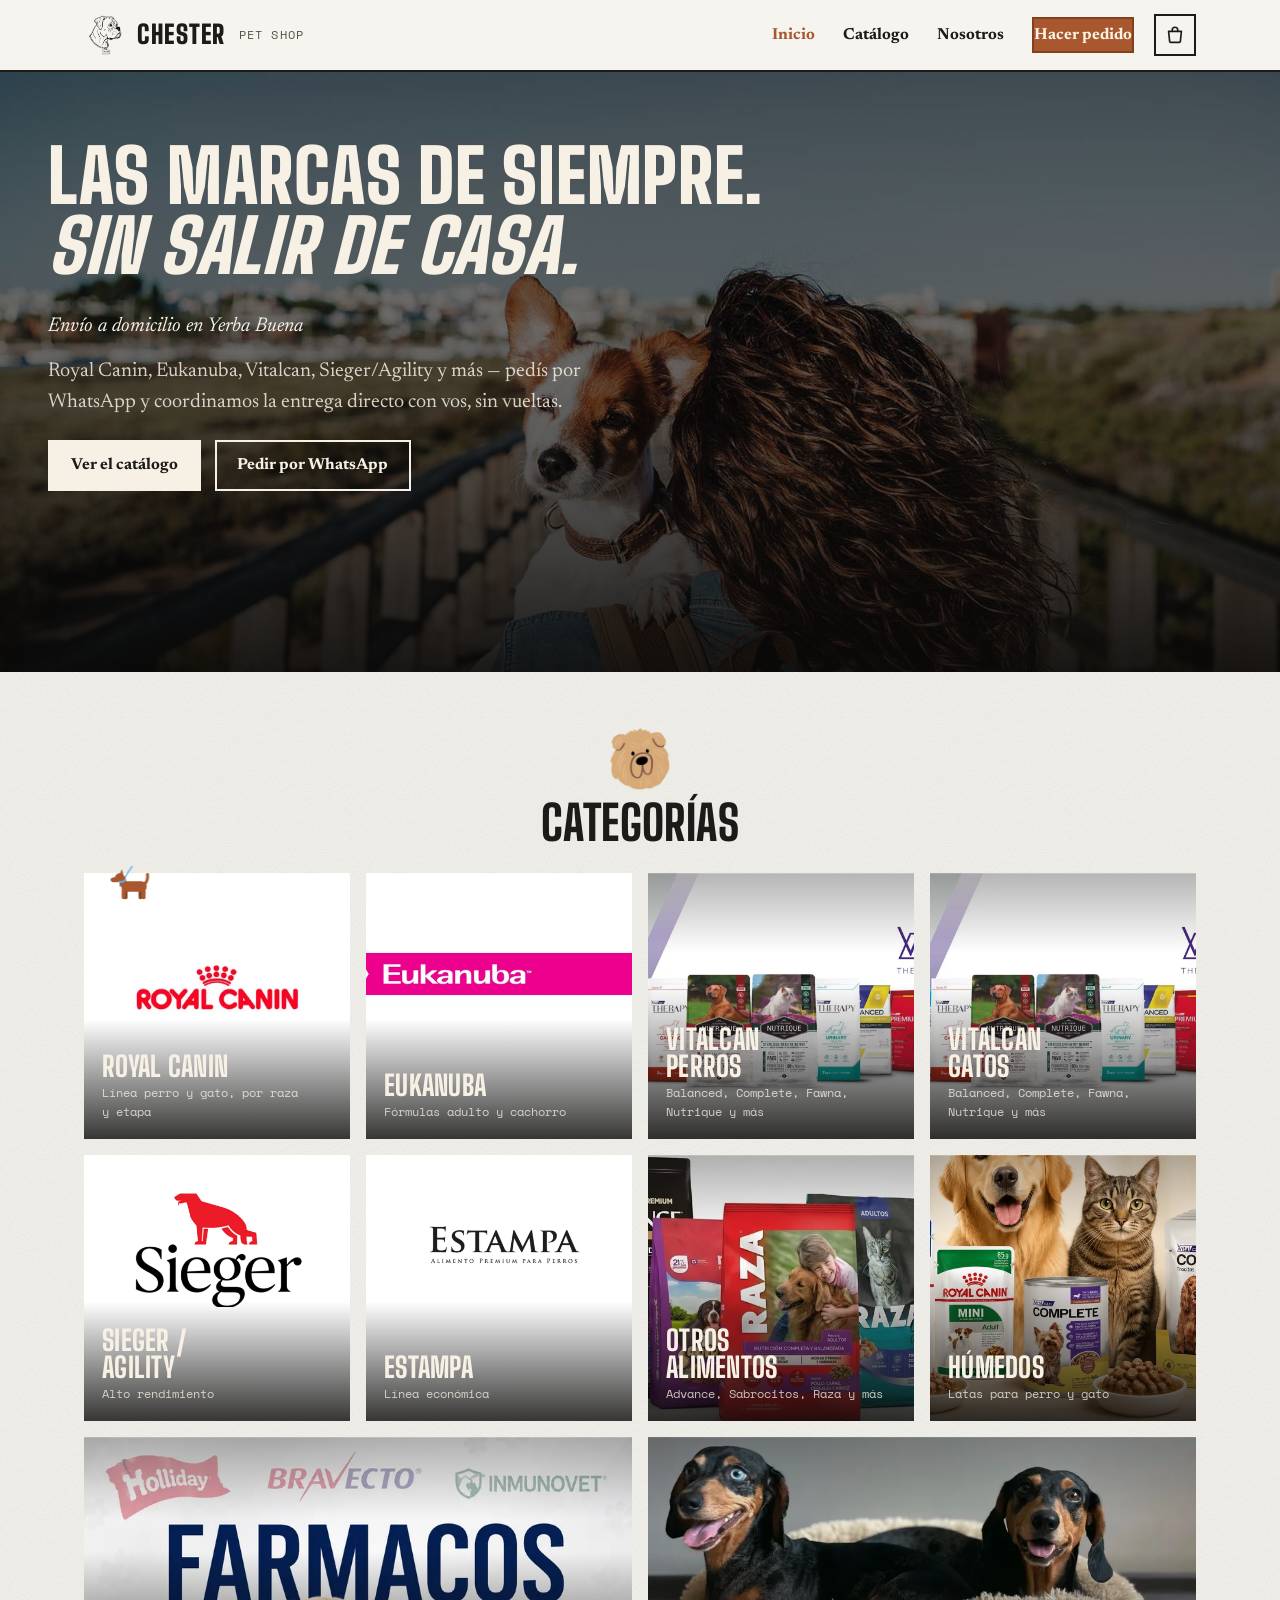
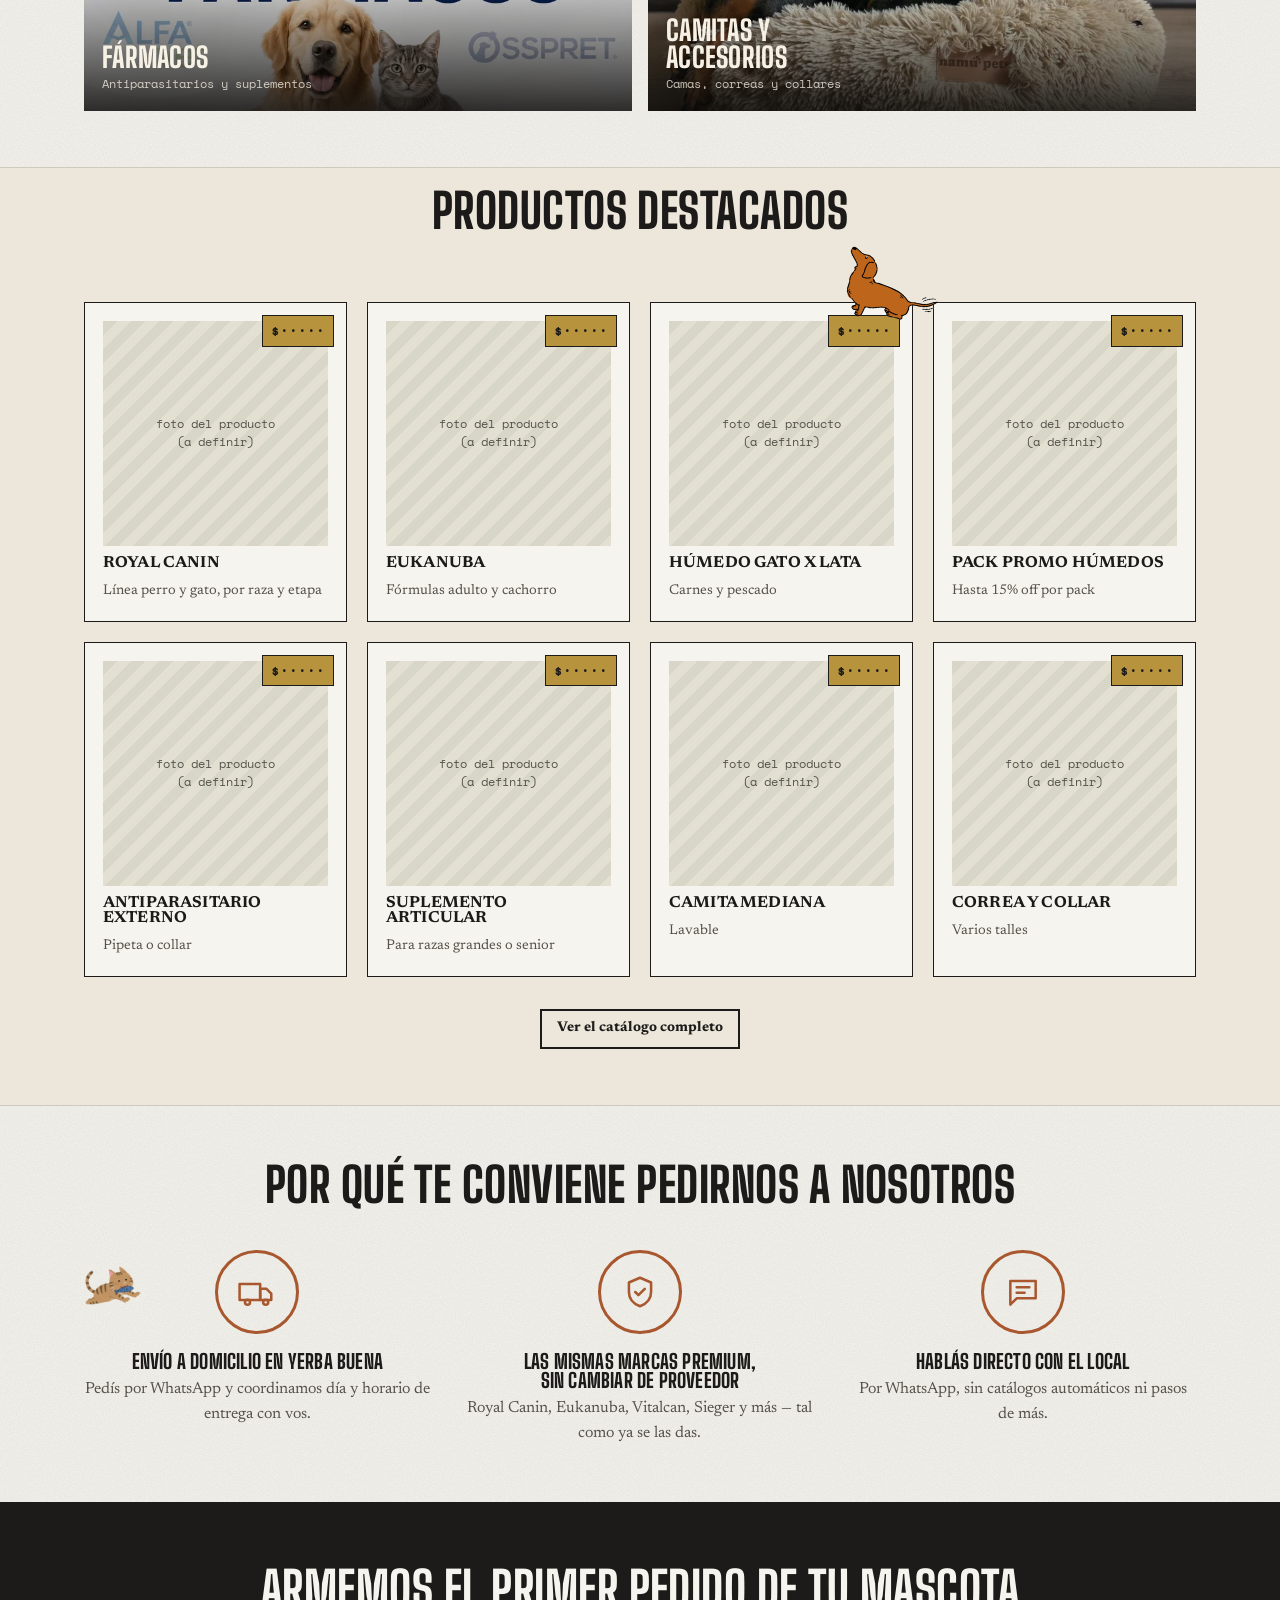
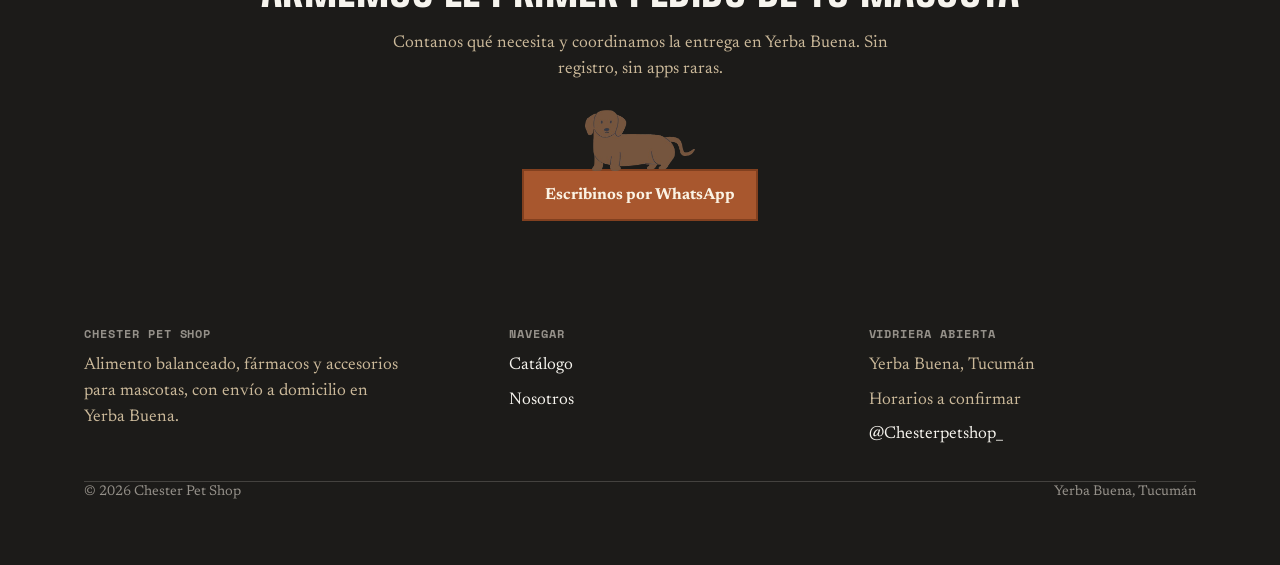
==== index.html @ 6c3e14fe "Ficha: dibujo chico abajo a la derecha de la foto (también en relacionados), bloque más angosto y co" ====
<!doctype html>
<html lang="es-AR">
<head>
<meta charset="UTF-8">
<meta name="viewport" content="width=device-width, initial-scale=1.0">
<title>Chester Pet Shop — alimento balanceado con envío en Yerba Buena</title>
<meta name="description" content="Chester Pet Shop: marcas premium de alimento balanceado, fármacos y accesorios para tu mascota, con envío a domicilio en Yerba Buena, Tucumán.">
<link rel="icon" type="image/png" sizes="32x32" href="assets/img/favicon-32.png">
<link rel="icon" type="image/png" sizes="64x64" href="assets/img/favicon-64.png">
<link rel="apple-touch-icon" href="assets/img/apple-touch-icon.png">
<meta property="og:type" content="website">
<meta property="og:site_name" content="Chester Pet Shop">
<meta property="og:locale" content="es_AR">
<meta property="og:title" content="Chester Pet Shop — alimento balanceado con envío en Yerba Buena">
<meta property="og:description" content="Chester Pet Shop: marcas premium de alimento balanceado, fármacos y accesorios para tu mascota, con envío a domicilio en Yerba Buena, Tucumán.">
<meta property="og:url" content="https://jmoreno714.github.io/chester-pet-shop/">
<meta property="og:image" content="https://jmoreno714.github.io/chester-pet-shop/assets/img/herobanner_viajar_con_mascotas.jpg">
<meta name="twitter:card" content="summary_large_image">
<script>
document.documentElement.classList.add('js');
// entrada escalonada del hero: solo la primera vez por visita (sessionStorage)
try { if (!sessionStorage.getItem('chester-hero')) { sessionStorage.setItem('chester-hero', '1'); document.documentElement.classList.add('hero-intro'); } } catch (e) {}
</script>
<link rel="preconnect" href="https://fonts.googleapis.com">
<link rel="preconnect" href="https://fonts.gstatic.com" crossorigin>
<link rel="stylesheet" href="https://fonts.googleapis.com/css2?family=Big+Shoulders+Display:wght@800;900&amp;family=Newsreader:ital,wght@0,400;0,600;1,400&amp;family=Space+Mono:wght@400;700&amp;display=swap">
<link rel="stylesheet" href="assets/css/style.css?v=202610071052">
</head>
<body>

<header class="site-header">
  <div class="wrap">
    <a class="logo" href="index.html">
      <img src="assets/img/logo-chester-mark.png" alt="Chester Pet Shop" width="159" height="167">
      Chester <span>PET SHOP</span>
    </a>
    <button class="nav-toggle" aria-label="Abrir menú" aria-expanded="false" aria-controls="main-nav">
      <span></span><span></span><span></span>
    </button>
    <nav class="main-nav" id="main-nav" aria-label="Navegación principal">
      <a href="index.html">Inicio</a>
      <a href="productos.html">Catálogo</a>
      <a href="nosotros.html">Nosotros</a>
      <a class="btn btn-primary" href="productos.html">Hacer pedido</a>
    </nav>
  </div>
</header>

<main>
  <!-- HERO -->
  <section class="hero">
    <div class="wrap hero-copy">
      <h1>Las marcas de siempre.<br><em>Sin salir de casa.</em></h1>
      <p class="hero-tagline">Envío a domicilio en Yerba Buena</p>
      <p class="lead">Royal Canin, Eukanuba, Vitalcan, Sieger/Agility y más — pedís por WhatsApp y coordinamos la entrega directo con vos, sin vueltas.</p>
      <div class="hero-actions">
        <a class="btn btn-primary" href="productos.html">Ver el catálogo</a>
        <a class="btn btn-ghost" href="productos.html" data-whatsapp>Pedir por WhatsApp</a>
      </div>
    </div>
  </section>

  <!-- GRILLA DE CATEGORÍAS -->
  <section class="section" id="categorias">
    <div class="wrap">
      <div class="section-head section-head-center">
        <div>
          <img class="cat-mascot" src="assets/img/perro-cabeza.png" alt="" aria-hidden="true">
          <h2>Categorías</h2>
        </div>
      </div>
      <div class="category-bleed">
        <a class="bleed-block reveal bleed-logo bleed-royal" href="productos.html#royal-canin">
          <h3>Royal Canin</h3>
          <p>Línea perro y gato, por raza y etapa</p>
        </a>
        <a class="bleed-block reveal bleed-logo bleed-eukanuba" href="productos.html#eukanuba">
          <h3>Eukanuba</h3>
          <p>Fórmulas adulto y cachorro</p>
        </a>
        <a class="bleed-block reveal bleed-vitalcan-perros" href="productos.html#vitalcan-perros">
          <h3>Vitalcan<br>Perros</h3>
          <p>Balanced, Complete, Fawna, Nutrique y más</p>
        </a>
        <a class="bleed-block reveal bleed-vitalcan-gatos" href="productos.html#vitalcan-gatos">
          <h3>Vitalcan<br>Gatos</h3>
          <p>Balanced, Complete, Fawna, Nutrique y más</p>
        </a>
        <a class="bleed-block reveal bleed-logo bleed-sieger" href="productos.html#sieger-agility">
          <h3>Sieger /<br>Agility</h3>
          <p>Alto rendimiento</p>
        </a>
        <a class="bleed-block reveal bleed-logo bleed-estampa" href="productos.html#estampa">
          <h3>Estampa</h3>
          <p>Línea económica</p>
        </a>
        <a class="bleed-block reveal bleed-otros" href="productos.html#otros-alimentos">
          <h3>Otros<br>alimentos</h3>
          <p>Advance, Sabrocitos, Raza y más</p>
        </a>
        <a class="bleed-block reveal bleed-humedos" href="productos.html#humedos">
          <h3>Húmedos</h3>
          <p>Latas para perro y gato</p>
        </a>
        <a class="bleed-block reveal bleed-farmacos" href="productos.html#farmacos">
          <h3>Fármacos</h3>
          <p>Antiparasitarios y suplementos</p>
        </a>
        <a class="bleed-block reveal bleed-camitas" href="productos.html#camitas">
          <h3>Camitas y<br>accesorios</h3>
          <p>Camas, correas y collares</p>
        </a>
      </div>
    </div>
  </section>

  <!-- PRODUCTOS DESTACADOS -->
  <section class="section section-alt section-top-tight">
    <div class="wrap" style="position:relative;">
      <div class="section-head section-head-center" style="transform:translateY(-40px);">
        <div>
          <h2>Productos destacados</h2>
        </div>
      </div>
      <img class="featured-mascot-inline" src="assets/img/perro-mirando.png" alt="" aria-hidden="true">
      <div class="shelf-grid">
        <article class="product-card">
          <span class="price-tag">$·····</span>
          <div class="thumb">foto del producto<br>(a definir)</div>
          <h3>Royal Canin</h3>
          <p class="tag-line">Línea perro y gato, por raza y etapa</p>
        </article>
        <article class="product-card">
          <span class="price-tag">$·····</span>
          <div class="thumb">foto del producto<br>(a definir)</div>
          <h3>Eukanuba</h3>
          <p class="tag-line">Fórmulas adulto y cachorro</p>
        </article>
        <article class="product-card">
          <span class="price-tag">$·····</span>
          <div class="thumb">foto del producto<br>(a definir)</div>
          <h3>Húmedo Gato x lata</h3>
          <p class="tag-line">Carnes y pescado</p>
        </article>
        <article class="product-card">
          <span class="price-tag">$·····</span>
          <div class="thumb">foto del producto<br>(a definir)</div>
          <h3>Pack promo húmedos</h3>
          <p class="tag-line">Hasta 15% off por pack</p>
        </article>
        <article class="product-card">
          <span class="price-tag">$·····</span>
          <div class="thumb">foto del producto<br>(a definir)</div>
          <h3>Antiparasitario externo</h3>
          <p class="tag-line">Pipeta o collar</p>
        </article>
        <article class="product-card">
          <span class="price-tag">$·····</span>
          <div class="thumb">foto del producto<br>(a definir)</div>
          <h3>Suplemento articular</h3>
          <p class="tag-line">Para razas grandes o senior</p>
        </article>
        <article class="product-card">
          <span class="price-tag">$·····</span>
          <div class="thumb">foto del producto<br>(a definir)</div>
          <h3>Camita mediana</h3>
          <p class="tag-line">Lavable</p>
        </article>
        <article class="product-card">
          <span class="price-tag">$·····</span>
          <div class="thumb">foto del producto<br>(a definir)</div>
          <h3>Correa y collar</h3>
          <p class="tag-line">Varios talles</p>
        </article>
      </div>
      <div class="section-foot-center">
        <a class="btn btn-ghost btn-sm" href="productos.html">Ver el catálogo completo</a>
      </div>
    </div>
  </section>

  <!-- LIBRO DE RECLAMOS / PROMESAS -->
  <section class="section">
    <div class="wrap">
      <h2 class="promise-title">Por qué te conviene pedirnos a nosotros</h2>
      <div class="promise-grid">
        <div class="promise-card">
          <span class="promise-badge-wrap">
            <span class="promise-badge" aria-hidden="true">
              <svg viewBox="0 0 24 24" fill="none" stroke="currentColor" stroke-width="1.6" stroke-linecap="round" stroke-linejoin="round"><rect x="1" y="7" width="13" height="10"/><path d="M14 10h4l3 3v4h-7z"/><circle cx="6" cy="18.5" r="1.6"/><circle cx="17.5" cy="18.5" r="1.6"/></svg>
            </span>
          </span>
          <h3>Envío a domicilio en Yerba Buena</h3>
          <p>Pedís por WhatsApp y coordinamos día y horario de entrega con vos.</p>
        </div>
        <img class="promise-cat" src="assets/img/gato-promesas.png" alt="" aria-hidden="true">
        <div class="promise-card">
          <span class="promise-badge-wrap">
            <span class="promise-badge" aria-hidden="true">
              <svg viewBox="0 0 24 24" fill="none" stroke="currentColor" stroke-width="1.6" stroke-linecap="round" stroke-linejoin="round"><path d="M12 3l7 3v6c0 4.5-3 7.5-7 9-4-1.5-7-4.5-7-9V6l7-3z"/><path d="M9 12l2 2 4-4"/></svg>
            </span>
          </span>
          <h3>Las mismas marcas premium, sin cambiar de proveedor</h3>
          <p>Royal Canin, Eukanuba, Vitalcan, Sieger y más — tal como ya se las das.</p>
        </div>
        <div class="promise-card">
          <span class="promise-badge-wrap">
            <span class="promise-badge" aria-hidden="true">
              <svg viewBox="0 0 24 24" fill="none" stroke="currentColor" stroke-width="1.6" stroke-linecap="round" stroke-linejoin="round"><path d="M4 5h16v11H8l-4 4V5Z"/><path d="M8 9h8M8 12.5h5"/></svg>
            </span>
          </span>
          <h3>Hablás directo con el local</h3>
          <p>Por WhatsApp, sin catálogos automáticos ni pasos de más.</p>
        </div>
      </div>
    </div>
  </section>

  <!-- CTA FINAL -->
  <section class="section section-flush">
    <div class="cta-final" style="position:relative;">
      <h2>Armemos el primer pedido de tu mascota</h2>
      <p>Contanos qué necesita y coordinamos la entrega en Yerba Buena. Sin registro, sin apps raras.</p>
      <span class="cta-btn-wrap">
        <span class="cta-mascot" aria-hidden="true">
          <img class="cta-mascot-cola" src="assets/img/perro-cta-cola.png" alt="">
          <img src="assets/img/perro-cta-cuerpo.png" alt="">
          <img class="cta-mascot-parpadeo" src="assets/img/perro-cta-ojos-cerrados.png" alt="">
        </span>
        <a class="btn btn-primary" href="productos.html" data-whatsapp>Escribinos por WhatsApp</a>
      </span>
    </div>
  </section>
</main>

<footer class="site-footer">
  <div class="wrap">
    <div class="footer-grid">
      <div>
        <h4>Chester Pet Shop</h4>
        <p style="max-width:32ch;">Alimento balanceado, fármacos y accesorios para mascotas, con envío a domicilio en Yerba Buena.</p>
      </div>
      <div>
        <h4>Navegar</h4>
        <ul>
          <li><a href="productos.html">Catálogo</a></li>
          <li><a href="nosotros.html">Nosotros</a></li>
        </ul>
      </div>
      <div>
        <h4>Vidriera abierta</h4>
        <ul>
          <li>Yerba Buena, Tucumán</li>
          <li>Horarios a confirmar</li>
          <li><a href="https://instagram.com/Chesterpetshop_" target="_blank" rel="noopener">@Chesterpetshop_</a></li>
        </ul>
      </div>
    </div>
    <div class="fine-print wrap" style="padding:0;">
      <span>© <span id="year"></span> Chester Pet Shop</span>
      <span>Yerba Buena, Tucumán</span>
    </div>
  </div>
</footer>

<script>document.getElementById('year').textContent = new Date().getFullYear();</script>
<script src="assets/js/scroll-dog.js?v=202610071052" defer></script>
<script src="assets/js/main.js?v=202610071052"></script>
<script src="assets/js/cart.js?v=202610071052"></script>
<script src="assets/js/qty-elastic.js?v=202610071052"></script>
<script src="assets/js/promise-lean.js?v=202610071052"></script>
<script src="assets/js/promise-cat-follow.js?v=202610071052"></script>
<script src="assets/js/reveal.js?v=202610071052"></script>
</body>
</html>
---- assets/css/style.css ----
/* =========================================================
   CHESTER PET SHOP — sistema de diseño "almacén de barrio"
   Paleta, tipografía y componentes base.
   ========================================================= */

/* las fuentes se cargan con <link> en cada página (sin @import: así no se encadenan) */

:root{
  /* --- color: anclado en el isologo real (línea negra + collar cuero) --- */
  --paper:      #F6F4EE; /* papel hueso, limpio, no kraft */
  --paper-dark: #ECE7DA; /* franjas / secciones alternadas */
  --ink:        #1C1B19; /* negro de grabado en línea */
  --ink-soft:   #55524B; /* texto secundario */
  --oxblood:    #A8572E; /* acento primario: cuero/cognac del collar del logo */
  --oxblood-dk: #82401F;
  --pine:       #3F5C43; /* acento secundario: verde de sello de tinta clásico */
  --pine-dk:    #2E4532;
  --brass:      #B8933E; /* detalle / etiqueta de precio */
  --line:       rgba(28,27,25,0.14);

  /* roles: texto sobre fondos oscuros o de color, estados */
  --on-accent:     #FBF3E4; /* texto sobre marrón o verde */
  --on-dark:       #F7F1E5; /* texto sobre fotos y negro */
  --on-dark-soft:  #CBB99A; /* texto secundario sobre negro */
  --on-dark-faint: rgba(247,241,229,0.55); /* letra chica del footer */
  --on-dark-ok:    #A9C9A4; /* descuento sobre negro */
  --hover-tint:    rgba(28,27,25,0.06); /* fondo al pasar el mouse */
  --error:         #B02A2A; /* solo errores: separado del marrón de marca */

  /* escala de tamaños: 12 · 14 · 16 · 20 · 24 (los títulos usan clamp) */
  --fs-xs: .75rem;
  --fs-sm: .875rem;
  --fs-md: 1rem;
  --fs-lg: 1.25rem;
  --fs-xl: 1.5rem;

  --display: 'Big Shoulders Display', 'Arial Narrow', sans-serif; /* cartel de comercio: angosta, en mayúsculas */
  --body: 'Newsreader', Georgia, serif;
  --mono: 'Space Mono', monospace;

  --radius: 0;
  --wrap: 1160px;
}

*{ box-sizing: border-box; }
html{ scroll-behavior: smooth; }
body{
  margin:0;
  background: var(--paper);
  color: var(--ink);
  font-family: var(--body);
  font-size: 17px;
  line-height: 1.55;
  /* en páginas cortas (carrito vacío) el footer queda abajo y no flotando */
  min-height: 100vh;
  display:flex; flex-direction:column;
}
body > main{ flex: 1 0 auto; }
img{ max-width:100%; display:block; }
a{ color: inherit; }
.wrap{
  max-width: var(--wrap);
  margin: 0 auto;
  padding: 0 24px;
}

/* textura de papel vegetal / vellum — grano orgánico (SVG feTurbulence),
   en vez del puntillado repetitivo genérico */
body{
  background-image:
    url("data:image/svg+xml;utf8,<svg xmlns='http://www.w3.org/2000/svg' width='90' height='90'><filter id='n'><feTurbulence type='fractalNoise' baseFrequency='0.9' numOctaves='4' stitchTiles='stitch' result='t'/><feColorMatrix in='t' type='matrix' values='0 0 0 0 0  0 0 0 0 0  0 0 0 0 0  0.07 0 0 0 0'/></filter><rect width='90' height='90' filter='url(%23n)'/></svg>");
  background-size: 90px 90px;
}

/* --- tipografía --- */
h1,h2,h3{
  font-family: var(--display);
  font-weight: 800;
  text-transform: uppercase;
  letter-spacing: .01em;
  line-height: .95;
  color: var(--ink);
  margin: 0 0 .4em;
}
h1{ font-size: clamp(3rem, 7vw, 5.6rem); font-weight: 900; }
/* sin palabras sueltas en el último renglón */
h1, h2, h3{ text-wrap: balance; }
p{ text-wrap: pretty; }
h1 em, h2 em, h3 em{ font-style: italic; }
h2{ font-size: clamp(2rem, 3.8vw, 3rem); }
p{ margin: 0 0 1em; }
.eyebrow{
  --eyebrow-accent: var(--oxblood);
  display:flex;
  align-items:center;
  gap:.7em;
  font-family: var(--mono);
  font-size: var(--fs-xs);
  letter-spacing: .1em;
  text-transform: uppercase;
  color: var(--ink-soft);
  margin-bottom: 20px;
}
.eyebrow::before{
  content:"";
  width: 28px;
  height: 1px;
  flex-shrink: 0;
  background: var(--eyebrow-accent);
}

/* --- header --- */
.site-header{
  position: sticky; top:0; z-index: 50;
  background: var(--paper);
  border-bottom: 2px solid var(--ink);
}
.site-header .wrap{
  position: relative;
  display:flex; align-items:center; justify-content:space-between;
  padding-top: 14px; padding-bottom: 14px;
}
.nav-toggle{ display:none; }
.logo{
  font-family: var(--display);
  font-weight: 900;
  text-transform: uppercase;
  letter-spacing: .05em;
  font-size: 1.6rem;
  text-decoration:none;
  display:flex; align-items:center; gap:.5em;
}
.logo img{ height:42px; width:auto; }
.logo span{
  font-family: var(--mono);
  font-weight:400;
  text-transform:none;
  font-size: var(--fs-xs);
  color: var(--ink-soft);
  letter-spacing: .1em;
}
nav.main-nav{ display:flex; gap: 28px; align-items:center; }
nav.main-nav a{
  text-decoration:none;
  font-weight: 700;
  font-size: var(--fs-md);
  position:relative;
  padding: 4px 0;
}
nav.main-nav a[aria-current="page"]{ color: var(--oxblood); }
nav.main-nav a::after{
  content:""; position:absolute; left:0; right:0; bottom:-2px; height:2px;
  background: var(--oxblood); transform: scaleX(0); transform-origin:left;
  transition: transform .2s ease;
}
/* efectos de hover solo con mouse: en pantallas táctiles el "hover" se
   activa al tocar y queda pegado */
@media (hover: hover) and (pointer: fine){
  nav.main-nav a:hover::after{ transform: scaleX(1); }
}
.btn{
  display:inline-flex; align-items:center; gap:.5em;
  font-family: var(--body); font-weight:700;
  border-radius: var(--radius);
  padding: .7em 1.3em;
  text-decoration:none;
  border: 2px solid var(--ink);
  cursor:pointer;
  font-size: var(--fs-md);
  transition: background-color .2s ease, transform .12s ease;
}
/* al apretar se "hunde" un poco, como un botón físico */
.btn:active:not(:disabled){ transform: translateY(1px) scale(.98); }
.btn-primary{ background: var(--oxblood); border-color: var(--oxblood-dk); color: var(--on-accent); }
.btn-primary:hover{ background: var(--oxblood-dk); }
.btn-ghost{ background: transparent; }
.btn-ghost:hover{ background: var(--hover-tint); }

/* --- hero: foto a sangre + texto superpuesto (dirección "Abel") --- */
.hero{
  position:relative;
  background: var(--ink) url('../img/herobanner_viajar_con_mascotas.jpg') center 30%/cover no-repeat;
  min-height: 600px;
  display:flex;
  align-items:flex-start;
  padding: 70px 0 60px;
  overflow:hidden;
}
.hero::before{
  content:"";
  position:absolute; inset:0;
  background: linear-gradient(180deg, rgba(10,9,8,0.35) 0%, rgba(10,9,8,0.5) 45%, rgba(10,9,8,0.92) 100%);
}
.hero .wrap{ position:relative; z-index:1; margin:0; max-width:none; padding-left:48px; }
.hero-copy{ max-width: 600px; }
.hero h1{ color: var(--on-dark); font-size: clamp(2.8rem, 6vw, 4.6rem); }
.hero h1 em{ font-style: italic; }
.hero-tagline{
  font-family: var(--body);
  font-style: italic;
  color: var(--on-dark);
  font-size: var(--fs-lg);
  font-weight: 400;
  margin: 0 0 .7em;
}
.hero-copy p.lead{
  font-size: var(--fs-lg);
  color: rgba(247,241,229,0.85);
  max-width: 52ch;
}
.hero-actions{ display:flex; gap:14px; margin-top: 22px; flex-wrap:wrap; }
/* entrada escalonada (clase .hero-intro: primera vez por visita, la pone
   el <head> del index): título, bajada, texto y botones, 90ms entre cada uno */
.hero-intro .hero-copy > *{
  animation: hero-entra 700ms cubic-bezier(.23,1,.32,1) both;
}
.hero-intro .hero-copy > :nth-child(2){ animation-delay: 90ms; }
.hero-intro .hero-copy > :nth-child(3){ animation-delay: 180ms; }
.hero-intro .hero-copy > :nth-child(4){ animation-delay: 270ms; }
@keyframes hero-entra{ from{ opacity:0; transform: translateY(16px); filter: blur(4px); } }
@keyframes hero-funde{ from{ opacity:0; } }
@media (prefers-reduced-motion: reduce){
  .hero-intro .hero-copy > *{ animation: hero-funde 300ms ease both; animation-delay:0ms; }
}
.hero .btn-primary{ background:var(--on-dark); color:var(--ink); border-color:var(--on-dark); }
.hero .btn-primary:hover{ background: var(--paper-dark); }
.hero .btn-ghost{ border-color:var(--on-dark); color:var(--on-dark); }
.hero .btn-ghost:hover{ background: rgba(247,241,229,0.12); }

/* isologo real, presentado como placa/lámina de grabado (usado en otras secciones) */
.brand-mark{ position:relative; display:flex; justify-content:center; }
.plate{
  position:relative;
  background: var(--paper);
  border: 2px solid var(--ink);
  padding: 32px 28px 20px;
  max-width: 360px;
  width:100%;
}
.plate img{ width:100%; height:auto; }
.plate-caption{
  display:block; text-align:center; margin-top: 14px;
  font-family: var(--mono); font-size: var(--fs-xs); letter-spacing:.14em;
  color: var(--ink-soft);
}
/* --- categorías a sangre: bloques de color + tipografía enorme superpuesta --- */
.category-bleed{
  display:grid;
  grid-template-columns: repeat(4, 1fr);
  gap: 16px;
}
.bleed-block{
  position:relative;
  aspect-ratio: 1/1;
  display:flex; flex-direction:column; justify-content:flex-end;
  padding: 18px;
  text-decoration:none;
  color: var(--on-dark);
  overflow:hidden;
  isolation:isolate;
  background-size: cover;
  background-position: center;
}
/* capa con la misma foto/logo del tile (background: inherit) que es la que
   hace zoom al pasar el mouse; así el título y el degradé no se agrandan */
.bleed-block::after{
  content:"";
  position:absolute; inset:0; z-index:-1;
  background: inherit;
  transition: transform 700ms cubic-bezier(.23,1,.32,1);
}
@media (hover: hover) and (pointer: fine){
  .bleed-block:hover::after{ transform: scale(1.04); }
}
@media (prefers-reduced-motion: reduce){
  .bleed-block::after{ transition:none; }
  .bleed-block:hover::after{ transform:none; }
}
/* imágenes que se descubren de abajo hacia arriba al entrar en pantalla
   (reveal.js). Ocultas solo si hay JS (.js en <html>), una sola vez */
.reveal{
  /* estado final explícito: de inset(100%) a "none" el navegador no anima, salta */
  clip-path: inset(0 0 0 0);
  transition: clip-path 500ms cubic-bezier(.77,0,.175,1);
  transition-delay: var(--reveal-delay, 0ms);
}
.js .reveal:not(.is-revealed){ clip-path: inset(100% 0 0 0); }
@media (prefers-reduced-motion: reduce){
  .reveal{ transition: opacity 300ms ease; transition-delay:0ms; }
  .js .reveal:not(.is-revealed){ clip-path:none; opacity:0; }
}
.bleed-block::before{
  content:"";
  position:absolute; inset:0;
  background: linear-gradient(180deg, rgba(10,9,8,0.3) 0%, rgba(10,9,8,0) 30%, rgba(10,9,8,0) 42%, rgba(10,9,8,0.85) 100%);
}
.bleed-block h3, .bleed-block p{ position:relative; z-index:1; }
.bleed-block h3{
  color:var(--on-dark); margin:0 0 .15em;
  font-size: clamp(1.5rem, 2.2vw, 2rem);
}
.bleed-block p{
  font-family: var(--mono); font-size:var(--fs-xs); color: rgba(247,241,229,0.78); margin:0;
}
@media (hover: hover) and (pointer: fine){ .bleed-block:hover h3{ font-style: italic; } }
.bleed-humedos{ background-image: url('../img/humedo.webp'); }
.bleed-farmacos{ background-image: url('../img/Farmacos.webp'); }
.bleed-camitas{ background-image: url('../img/Camitas.webp'); }
/* 10 categorías en 4 columnas dejan 2 sueltas: van al doble de ancho para
   cerrar la fila (y son fotos horizontales, así se ven mejor) */
.bleed-farmacos, .bleed-camitas{ grid-column: span 2; aspect-ratio: 2/1; }
.bleed-vitalcan-perros{ background-image: url('../img/vitalcan-perros.webp'); }
.bleed-vitalcan-gatos{ background-image: url('../img/vitalcan-gatos.webp'); }
.bleed-otros{ background-image: url('../img/otros-alimentos.webp'); }
/* logos sobre blanco: "cover" los cortaría a los costados, así que se
   muestran enteros, arriba del centro para dejarle lugar al título */
.bleed-logo{
  background-color:#fff;
  background-size: 80% auto;
  background-repeat:no-repeat;
  background-position: center 22%;
}
.bleed-logo::before{ background: linear-gradient(180deg, rgba(10,9,8,0) 55%, rgba(10,9,8,0.82) 100%); }
.bleed-sieger{ background-image: url('../img/sieger-agility.webp'); }
.bleed-estampa{ background-image: url('../img/estampa.webp'); }
/* el logo ocupa menos de la mitad de su imagen: se agranda comiendo el blanco de los bordes */
.bleed-royal{ background-image: url('../img/royal-canin.webp'); background-size: 130% auto; }
/* su logo es una franja que cruza de lado a lado: va a todo el ancho */
.bleed-eukanuba{ background-image: url('../img/eukanuba.webp'); background-size: 100% auto; }


/* --- estantes de productos --- */
.section{ padding: 56px 0; }
.section-top-tight{ padding-top: 60px; }
.section-flush{ padding: 0; }
.section-alt{ background: var(--paper-dark); border-top:1px solid var(--line); border-bottom:1px solid var(--line); }
.section-head{
  display:flex; justify-content:space-between; align-items:flex-end;
  gap: 24px; margin-bottom: 28px; flex-wrap:wrap;
}
.section-head-center{
  flex-direction:column; justify-content:center; align-items:center;
  text-align:center; gap:14px;
}
.section-head-center h2{ margin:0; }
.cat-mascot{
  width: 60px; height:auto;
  margin: 0 auto 10px;
  display:block;
}
.btn-sm{ padding:.5em 1.1em; font-size:var(--fs-sm); }
.section-foot-center{ display:flex; justify-content:center; margin-top:32px; }
.featured-mascot-inline{
  position:absolute;
  z-index: 5;
  top: 26px;
  left: 50%;
  margin-left: 205px;
  width: 96px; height:auto;
  transform: scaleX(-1) rotate(-10deg);
}
@media (max-width: 680px){
  .featured-mascot-inline{
    position: static;
    display: block;
    width: 68px;
    margin: 10px auto 0;
  }
}
.shelf-grid{
  display:grid;
  grid-template-columns: repeat(4, 1fr);
  gap: 20px;
}
.product-card{
  background: var(--paper);
  border: 1px solid var(--ink);
  border-radius: 0;
  padding: 18px;
  position:relative;
  display:flex; flex-direction:column; gap:10px;
  transition: box-shadow .18s ease;
  text-decoration:none; color:inherit;
}
@media (hover: hover) and (pointer: fine){ .product-card:hover{ box-shadow: inset 0 0 0 1px var(--ink); } }
/* catálogo: al cargar o cambiar de categoría las tarjetas entran en cascada
   (40ms entre una y otra; --i lo pone catalogo.js, tope 12) */
.product-card.is-entering{
  animation: tarjeta-entra 320ms cubic-bezier(.23,1,.32,1) both;
  animation-delay: calc(var(--i, 0) * 40ms);
}
@keyframes tarjeta-entra{ from{ opacity:0; transform: translateY(10px); } }
@keyframes tarjeta-funde{ from{ opacity:0; } }
@media (prefers-reduced-motion: reduce){
  .product-card.is-entering{ animation: tarjeta-funde 200ms ease both; animation-delay:0ms; }
}
.product-card .thumb{
  aspect-ratio: 1/1;
  border-radius: 0;
  background:
    repeating-linear-gradient(135deg, rgba(63,92,67,0.12) 0 10px, rgba(63,92,67,0.05) 10px 20px),
    var(--paper-dark);
  display:flex; align-items:center; justify-content:center;
  color: var(--ink-soft);
  font-family: var(--mono); font-size:var(--fs-xs); text-align:center; padding: 8px;
}
.price-tag{
  position:absolute; top:12px; right:12px;
  background: var(--brass);
  border: 1px solid var(--ink);
  border-radius: 0;
  padding: 4px 8px;
  font-family: var(--mono); font-weight:700; font-size:var(--fs-sm);
}
.product-card h3{ font-family: var(--body); font-weight:700; font-size:var(--fs-md); margin:0; overflow-wrap:anywhere; }
.product-card .tag-line{ font-size:var(--fs-sm); color: var(--ink-soft); margin:0; }

/* --- por qué elegirnos: tarjetas con ícono (opción B) --- */
.promise-title{ text-align:center; margin-bottom:.9em; }
.promise-grid{
  display:grid;
  grid-template-columns: repeat(3, 1fr);
  gap: 36px;
  position:relative;
}
.promise-cat{
  position:absolute;
  top: 18px;
  left: 0; /* el desplazamiento lo pone promise-cat-follow.js (resorte en JS, sin transition) */
  transform: rotate(-8deg);
  width: 56px; height:auto;
  z-index: 2;
  pointer-events: none; /* pasa por encima de textos y botones sin taparlos */
  will-change: transform;
}
.promise-card{ text-align:center; }
/* el wrapper mueve el círculo entero hacia el cursor (ver promise-lean.js);
   el círculo en sí guarda su propia animación de "sello" al entrar en
   pantalla — dos elementos para que las dos transiciones no compitan
   sobre el mismo transform */
.promise-badge-wrap{
  display:block;
  width:84px; height:84px; margin:0 auto 18px;
  transform: translate(var(--lx,0px), var(--ly,0px));
  transition: transform 260ms cubic-bezier(.22,.9,.28,1);
}
.promise-badge{
  width:100%; height:100%;
  border: 3px solid var(--oxblood);
  border-radius: 50%;
  color: var(--oxblood);
  display:flex; align-items:center; justify-content:center;
  /* desde 0.85 y no desde 0: nada aparece de la nada */
  transform: scale(.85) rotate(-14deg);
  opacity:0;
  transition: transform .35s cubic-bezier(.2,1.4,.4,1), opacity .25s ease;
}
.promise-badge svg{ width:38px; height:38px; }
.promise-card.is-stamped .promise-badge{ transform: scale(1) rotate(0deg); opacity:1; }
.promise-card h3{ font-size:var(--fs-lg); margin:0 0 .3em; }
.promise-card p{ margin:0; color: var(--ink-soft); font-size:var(--fs-md); }
@media (prefers-reduced-motion: reduce){ .promise-badge-wrap{ transition-duration:1ms; } }

/* --- CTA final --- */
.cta-final{
  background: var(--ink);
  color: var(--paper);
  border-radius: 0;
  padding: 64px 24px;
  text-align:center;
}
.cta-final h2{ color: var(--paper); }
.cta-final p{ color: var(--on-dark-soft); max-width: 50ch; margin-left:auto; margin-right:auto; margin-bottom: 20px; }
/* el perro va anclado al botón (no a la caja del CTA) para que las patas
   queden apoyadas encima aunque el texto de arriba ocupe más líneas */
.cta-btn-wrap{
  position:relative;
  display:inline-block;
  margin-top: 66px;
}
.cta-mascot{
  position:absolute;
  bottom: calc(100% - 2px);
  left: 50%;
  transform: translateX(-50%);
  width: 110px;
  display:block;
  aspect-ratio: 420 / 235;
}
/* tres capas del mismo tamaño apiladas: cola, cuerpo y ojos cerrados */
.cta-mascot img{
  position:absolute; inset:0;
  width:100%; height:100%;
}
/* la cola gira desde donde se une al lomo (x 336, y 113 en la imagen de 420x235);
   la capa trae un círculo de pelaje centrado ahí que tapa la unión en cualquier ángulo */
.cta-mascot-cola{
  transform-origin: 80% 48.085%;
  animation: perro-cola 3.4s ease-in-out infinite;
}
@keyframes perro-cola{
  0%, 55%, 100%{ transform: rotate(0deg); }
  62%{ transform: rotate(-16deg); }
  69%{ transform: rotate(10deg); }
  76%{ transform: rotate(-16deg); }
  83%{ transform: rotate(10deg); }
  90%{ transform: rotate(0deg); }
}
/* periodo distinto al de la cola para que no parpadee siempre en el mismo momento */
.cta-mascot-parpadeo{
  opacity:0;
  animation: perro-parpadeo 2.6s step-end infinite;
}
/* ojos cerrados ~150ms por ciclo */
@keyframes perro-parpadeo{
  0%{ opacity:0; }
  46%{ opacity:1; }
  52%{ opacity:0; }
}
/* con el mouse sobre el perro o sobre el botón: parpadea en el acto y
   mueve la cola sin parar */
.cta-btn-wrap:hover .cta-mascot-cola{
  animation: perro-cola-contento .7s ease-in-out infinite;
}
@keyframes perro-cola-contento{
  0%, 100%{ transform: rotate(0deg); }
  25%{ transform: rotate(-16deg); }
  75%{ transform: rotate(10deg); }
}
.cta-btn-wrap:hover .cta-mascot-parpadeo{
  animation: perro-parpadeo-ya .5s step-end 1;
}
@keyframes perro-parpadeo-ya{
  0%{ opacity:1; }
  40%{ opacity:0; }
}
@media (prefers-reduced-motion: reduce){
  .cta-mascot-cola, .cta-mascot-parpadeo,
  .cta-btn-wrap:hover .cta-mascot-cola, .cta-btn-wrap:hover .cta-mascot-parpadeo{ animation:none; }
}
@media (max-width: 900px){
  .cta-mascot{ display:none; }
  .cta-btn-wrap{ margin-top: 8px; }
}

/* --- footer: mismo fondo oscuro que el CTA, sin espacio entre ambos --- */
.site-footer{
  margin-top: 0;
  background: var(--ink); /* el mismo del CTA: antes era #000 y se veía el escalón */
  color: var(--on-dark-soft);
  padding: 40px 0 28px;
  border-top: none;
}
.footer-grid{
  display:grid; grid-template-columns: 1.2fr 1fr 1fr; gap: 32px;
}
.footer-grid h4{
  font-family: var(--mono); text-transform:uppercase; letter-spacing:.08em;
  font-size:var(--fs-xs); color: var(--on-dark-faint); margin: 0 0 .8em;
}
.footer-grid ul{ list-style:none; padding:0; margin:0; display:grid; gap:.5em; }
.footer-grid a{ text-decoration:none; color: var(--paper); }
.footer-grid a:hover{ text-decoration:underline; }
.fine-print{
  margin-top: 32px; padding-top:16px; border-top:1px solid rgba(247,241,229,0.18);
  font-size:var(--fs-sm); color: var(--on-dark-faint);
  display:flex; justify-content:space-between; flex-wrap:wrap; gap:8px;
}

/* --- barrita fija con el perro que camina según el scroll (scroll-dog.js, solo home) --- */
.scroll-dog{
  position:fixed; left:0; right:0; bottom:0; z-index:40;
  height: calc(34px + env(safe-area-inset-bottom));
  padding-bottom: env(safe-area-inset-bottom);
  /* fondo totalmente transparente: solo se ve el perro caminando sobre la página */
  background: transparent;
  overflow:hidden; pointer-events:none;
}
.scroll-dog-svg{
  position:absolute; left:0; bottom: env(safe-area-inset-bottom);
  height: 30px; width:auto; aspect-ratio: 64 / 40;
  transform-origin: 50% 50%; will-change: transform;
  fill: var(--oxblood);
}
.scroll-dog .sd-far rect{ fill: #87451F; }   /* patas del otro lado, un tono más oscuro */
.scroll-dog .sd-tail{ fill:none; stroke: var(--oxblood); stroke-width:4; stroke-linecap:round; }
.scroll-dog .sd-leash, .scroll-dog .sd-collar{ fill:none; stroke:#5DADEC; stroke-linecap:round; }
.scroll-dog .sd-leash{ stroke-width:1.6; }
.scroll-dog .sd-collar{ stroke-width:2.6; }
/* el espacio para no tapar el pie va dentro del footer: el final de la página sigue oscuro */
html.has-scroll-dog .site-footer{ padding-bottom: calc(28px + 34px + env(safe-area-inset-bottom)); }

/* --- catálogo: estante ilustrado a la derecha del título (shelf.js) --- */
.catalog-hero{ display:grid; grid-template-columns: minmax(0, 1fr) minmax(0, 430px); align-items:end; gap: 40px; }
.catalog-shelf svg{ display:block; width:100%; height:auto; }
.shelf-item{
  transform-box: fill-box; transform-origin: 50% 100%;
  cursor:pointer; transition: opacity .25s ease, transform .2s ease;
}
.shelf-item.is-dim{ opacity:.32; }
@media (hover: hover) and (pointer: fine){ .shelf-item:hover{ transform: translateY(-3px); opacity:1; } }
/* el producto del filtro elegido da un saltito */
.shelf-item.is-picked{ animation: shelf-hop .52s cubic-bezier(.23,1,.32,1); }
@keyframes shelf-hop{
  0%{ transform: translateY(0) scaleY(1); }
  30%{ transform: translateY(-12px) scaleY(1.03); }
  62%{ transform: translateY(0) scaleY(.96); }
  100%{ transform: translateY(0) scaleY(1); }
}
/* perro del estante (Lottie, shelf.js): sentado en la punta de la tabla de arriba.
   Posición en % del SVG (viewBox 480x312): apoya sobre la tabla (y=142) a la derecha de Eukanuba */
.catalog-shelf{ position:relative; }
.shelf-lottie{
  position:absolute; left: 78.9%; top: 14.1%; width: 21.4%; height: 32.9%;
  pointer-events:none; transform-origin: 55% 95%;
}
.shelf-lottie svg{ display:block; transform: scaleX(-1) !important; } /* lottie pone su propio transform inline: mira hacia los productos */
/* al elegir una categoría salta contento */
.shelf-lottie.is-happy{ animation: shelf-salto .6s cubic-bezier(.23,1,.32,1); }
@keyframes shelf-salto{
  0%{ transform: translateY(0) scale(1, 1); }
  18%{ transform: translateY(0) scale(1.06, .92); }
  45%{ transform: translateY(-16%) scale(.97, 1.04); }
  75%{ transform: translateY(0) scale(1.04, .95); }
  100%{ transform: translateY(0) scale(1, 1); }
}
@media (prefers-reduced-motion: reduce){
  .shelf-item.is-picked, .shelf-lottie.is-happy{ animation:none; }
  .shelf-item:hover{ transform:none; }
}
@media (max-width: 800px){
  .catalog-hero{ grid-template-columns: 1fr; }
  .catalog-shelf{ display:none; }
}

/* --- páginas internas simples (stub) --- */
/* solo arriba/abajo: los costados los pone .wrap */
.page-hero{ padding-top: 56px; padding-bottom: 20px; }
.page-hero .eyebrow{ margin-bottom: 14px; }

/* --- nosotros: foto a sangre + texto, y equipo --- */
.about-split{
  display:grid; grid-template-columns: minmax(0, 1.35fr) minmax(0, 1fr);
  align-items:center;
}
.about-photo{
  position:relative; align-self:stretch; min-height: 460px;
  background:
    repeating-linear-gradient(135deg, rgba(63,92,67,0.12) 0 10px, rgba(63,92,67,0.05) 10px 20px),
    var(--paper-dark);
}
.about-photo img{ position:absolute; inset:0; width:100%; height:100%; object-fit:cover; }
.about-ph{
  position:absolute; inset:0; display:flex; align-items:center; justify-content:center;
  font-family: var(--mono); font-size:var(--fs-sm); color: var(--ink-soft); text-align:center;
}
/* el margen derecho sigue el borde del .wrap del resto del sitio */
.about-text{ padding: 56px max(24px, calc((100vw - var(--wrap)) / 2 + 24px)) 56px 64px; }
.about-text .eyebrow{ margin-bottom: 12px; }
.about-text h1{ margin: 0 0 .5em; font-size: clamp(2.4rem, 4vw, 3.4rem); }
.about-text p{ margin: 0 0 1em; color: var(--ink-soft); font-size: var(--fs-md); max-width: 56ch; }

.team-title{ text-align:center; margin: 8px 0 12px; }
.team-grid{
  display:grid; grid-template-columns: repeat(4, 1fr);
  gap: 24px; justify-items:center;
}
.team-member{ width:100%; max-width:230px; text-align:center; }
/* círculo de fondo + recorte: el recorte es más alto que el círculo y solo
   redondea abajo, así una foto sin fondo "sale" por arriba del círculo */
.team-photo{ position:relative; width:100%; aspect-ratio:1/1; margin: 48px 0 16px; }
.team-photo::before{ content:""; position:absolute; inset:0; border-radius:50%; background: var(--paper-dark); }
.team-clip{
  position:absolute; left:0; right:0; bottom:0; height:125%;
  overflow:hidden;
  /* 50% del ancho y 40% de un alto que es 1,25 veces el ancho = mismo radio que el círculo */
  border-radius: 0 0 50% 50% / 0 0 40% 40%;
}
.team-clip img{
  position:absolute; bottom:0; left:50%; width:92%; height:auto; max-width:none;
  transform: translateX(-50%);
  transition: transform .3s cubic-bezier(.22,1,.36,1);
}
@media (hover: hover) and (pointer: fine){ .team-member:hover .team-clip img{ transform: translateX(-50%) translateY(-6px); } }
.team-ph{
  position:absolute; left:0; right:0; bottom:0; height:80%;
  display:flex; align-items:center; justify-content:center;
  font-family: var(--mono); font-size:var(--fs-xs); color: var(--ink-soft); text-align:center;
}
.team-member h3{ margin:0; font-size:var(--fs-lg); }
.team-member p{ margin:.3em 0 0; font-family: var(--mono); font-size:var(--fs-xs); letter-spacing:.04em; text-transform:uppercase; color: var(--ink-soft); }

@media (max-width: 800px){
  .about-split{ grid-template-columns: 1fr; }
  .about-photo{ min-height: 280px; }
  .about-text{ padding: 32px 24px 16px; }
  .team-grid{ grid-template-columns: repeat(2, 1fr); gap: 8px 20px; }
}
@media (prefers-reduced-motion: reduce){ .team-clip img{ transition:none; } }

/* --- catálogo: filtro por categoría + buscador --- */
.catalog-controls{
  display:flex; justify-content:space-between; align-items:center;
  gap: 20px; flex-wrap:wrap; margin-bottom: 8px;
}
.catalog-filters{ display:flex; gap:10px; flex-wrap:wrap; }
.filter-btn{
  font-family: var(--mono); font-size:var(--fs-xs); letter-spacing:.04em; text-transform:uppercase;
  padding:.6em 1em; border:1px solid var(--ink); border-radius:0;
  background: var(--paper); color: var(--ink); cursor:pointer;
  transition: transform 120ms ease-out;
}
/* se hunde apenas al apretar: confirma el toque */
.filter-btn:active, .variant-btn:active{ transform: scale(.97); }
.filter-btn:hover{ background: var(--hover-tint); }
.filter-btn.is-active{ background: var(--ink); color: var(--paper); }
.filter-btn.is-active:hover{ background: var(--ink); }
.catalog-search{
  font-family: var(--body); font-size:var(--fs-md);
  padding:.65em .9em; border:1px solid var(--ink); border-radius:0;
  background: var(--paper); color: var(--ink);
  flex:1; min-width:200px; max-width:320px;
}
.catalog-search::placeholder{ color: var(--ink-soft); }
.catalog-count{
  font-family: var(--mono); font-size:var(--fs-xs); color: var(--ink-soft);
  margin: 0 0 20px;
}
.catalog-empty{
  font-family: var(--body); color: var(--ink-soft);
  padding: 60px 0; text-align:center;
}
@media (max-width: 680px){
  .catalog-controls{ flex-direction:column; align-items:stretch; }
  .catalog-search{ max-width:none; }
}

/* --- ficha de producto individual --- */
.breadcrumb{
  display:flex; flex-wrap:wrap; gap:.5em; align-items:center;
  font-family: var(--mono); font-size:var(--fs-xs); letter-spacing:.04em; text-transform:uppercase;
  color: var(--ink-soft); margin: 28px 0 32px;
}
.breadcrumb a{ color: var(--ink-soft); text-decoration:none; }
.breadcrumb a:hover{ color: var(--ink); text-decoration:underline; }
.breadcrumb span{ color: var(--line); }
.product-detail{
  display:grid; grid-template-columns: minmax(0, 380px) minmax(0, 1fr); column-gap: 48px;
  grid-template-rows: auto 1fr;
  padding-bottom: 8px;
}
.product-gallery{ grid-column:1; grid-row:1; }
.product-info{ grid-column:2; grid-row: 1 / span 2; }
.product-detail > .pd-perks{ grid-column:1; grid-row:2; align-self:start; }
/* ficha más compacta: al abrir ya asoma "También te puede servir" */
.product-detail-section{ padding-top: 16px; padding-bottom: 28px; }
.product-detail-section .breadcrumb{ margin: 16px 0 24px; }
.pd-related{ padding-top: 32px; }
.product-gallery-main{
  aspect-ratio: 1/1;
  border: 1px solid var(--ink);
  background:
    repeating-linear-gradient(135deg, rgba(63,92,67,0.12) 0 10px, rgba(63,92,67,0.05) 10px 20px),
    var(--paper-dark);
  display:flex; align-items:center; justify-content:center;
  color: var(--ink-soft);
  font-family: var(--mono); font-size:var(--fs-sm); text-align:center;
}
.product-brand{
  font-family: var(--mono); font-size:var(--fs-xs); letter-spacing:.06em; text-transform:uppercase;
  color: var(--oxblood); margin:0 0 .6em;
}
.product-info h1{ margin:0 0 .3em; font-size: clamp(2.2rem, 4vw, 3.4rem); }
.product-price{
  font-family: var(--mono); font-weight:700; font-size:var(--fs-xl);
  color: var(--ink); margin: 0 0 20px;
}
/* una línea: precio de lista · precio efectivo/transferencia (más chico) · -10% · aclaración */
.price-row{ display:flex; flex-wrap:wrap; align-items:center; gap:6px 12px; }
.price-list{ font-size:var(--fs-xl); line-height:1.1; }
.price-cash{ font-size:var(--fs-lg); color: var(--ink-soft); }
.price-badge{
  padding: 3px 8px; border-radius:999px;
  background: var(--oxblood); color:var(--on-accent);
  font-size:var(--fs-xs); line-height:1.2;
}
/* fuente del texto (más angosta que la mono) para que entre en la misma línea */
.price-cash-note{ font-family: var(--body); font-size:var(--fs-md); font-weight:400; color: var(--oxblood); }
.sr-only{
  position:absolute; width:1px; height:1px; padding:0; margin:-1px;
  overflow:hidden; clip:rect(0,0,0,0); white-space:nowrap; border:0;
}
.product-variants:not(:empty){ margin-bottom: 20px; }
.product-variant-label{
  font-family: var(--mono); font-size:var(--fs-xs); letter-spacing:.06em; text-transform:uppercase;
  color: var(--ink-soft); margin: 0 0 .6em;
}
.variant-options{ display:flex; flex-wrap:wrap; gap:8px; }
.variant-btn{
  font-family: var(--mono); font-size:var(--fs-sm);
  padding:.6em 1em; border:1px solid var(--ink); border-radius:0;
  background: var(--paper); color: var(--ink); cursor:pointer;
  transition: transform 120ms ease-out;
}
.variant-btn:hover{ background: var(--hover-tint); }
.variant-btn.is-active{ background: var(--ink); color: var(--paper); }
/* --- stepper elástico de cantidad, adaptado de bencho.dev/finds/vishal-elastic-stepper --- */
.qty-elastic{
  display:flex; align-items:center; justify-content:space-between;
  width:132px; height:48px;
  border:2px solid var(--ink); border-radius:999px;
  padding:0 16px;
  margin-bottom:20px;
  -webkit-tap-highlight-color:transparent;
}
.qty-elastic-sign{
  font-family: var(--mono); font-size:var(--fs-lg); font-weight:700;
  color: var(--ink); cursor:pointer; user-select:none;
  width:20px; text-align:center; line-height:1;
}
.qty-elastic-track{
  position:relative; flex:1; height:100%;
  display:flex; align-items:center; justify-content:center;
}
.qty-elastic-knob{
  display:flex; align-items:center; justify-content:center;
  width:34px; height:34px; border-radius:50%;
  background: var(--ink); color: var(--paper);
  font-family: var(--mono); font-weight:700; font-size:var(--fs-md);
  transform: translateX(var(--kx,0px)) scale(var(--ks,1));
  transition: transform 320ms cubic-bezier(.34,1.56,.64,1);
}
.qty-elastic.is-pressed .qty-elastic-knob{
  transition: transform 160ms cubic-bezier(.2,.8,.2,1);
}
@media (prefers-reduced-motion: reduce){ .qty-elastic-knob{ transition-duration:1ms; } }
/* el bloque toma el ancho de la fila de pesos: el −/+ queda centrado debajo */
.product-buy{ display:flex; flex-direction:column; align-items:center; width:fit-content; max-width:100%; }
.product-buy .product-variants{ align-self:stretch; }
.btn-add-cart{ display:flex; width:100%; max-width:320px; white-space:nowrap; justify-content:center; overflow:hidden; }
.add-cart-label{ display:inline-block; }
/* recién agregado: verde, con "Agregado ✓" (producto.js) */
.btn-add-cart.is-added,
.btn-add-cart.is-added:hover{ background: var(--pine); border-color: var(--pine-dk); }
/* --- extras de la ficha (ficha.js) --- */
/* botón + perro sentado al costado, mirando el botón */
/* el perro va por fuera del flujo: no agranda la fila ni separa el botón del −/+ */
.pd-cta{ position:relative; width: min(320px, 100% - 84px); }
.pd-cta .btn-add-cart{ max-width:none; }
.pd-dog{
  position:absolute; left:100%; bottom:-2px; width:96px; height:96px; margin-left:-12px;
  pointer-events:none; transform-origin: 55% 95%;
}
.pd-dog svg{ display:block; transform: scaleX(-1) !important; } /* lottie pone su transform inline */
.pd-dog.is-happy{ animation: shelf-salto .6s cubic-bezier(.23,1,.32,1); }
.pd-consult{
  display:flex; align-items:center; justify-content:center; gap:.55em;
  width: min(320px, 100% - 84px); margin-top:12px; white-space:nowrap;
}
.pd-consult svg{ width:18px; height:18px; flex:0 0 auto; }

/* datos de compra: 2x2 con íconos, separados por una línea */
.pd-perks{
  list-style:none; margin:22px 0 0; padding:18px 0 0;
  border-top:1px solid var(--line);
  display:grid; grid-template-columns: repeat(2, minmax(0, 1fr)); gap:16px 24px;
  font-size:var(--fs-sm); color: var(--ink-soft); line-height:1.4;
}
.pd-perks li{ display:flex; align-items:center; gap:12px; }
.pd-perks strong{ color: var(--ink); font-weight:700; }
.pd-perk-icon{
  flex:0 0 auto; width:40px; height:40px; border-radius:50%;
  border:1px solid var(--ink); background: var(--paper);
  display:flex; align-items:center; justify-content:center; color: var(--oxblood);
  transition: transform 200ms cubic-bezier(.23,1,.32,1);
}
.pd-perk-icon svg{ width:20px; height:20px; }
@media (hover: hover) and (pointer: fine){
  .pd-perks li:hover .pd-perk-icon{ transform: rotate(-10deg) scale(1.06); }
}

/* dibujo de la categoría, chico abajo a la derecha dentro de la foto */
.product-gallery-main{ position:relative; }
.pd-ilus{
  position:absolute; right:3%; bottom:3%; width:32%; height:32%;
  transform-origin: 50% 85%; animation: ilus-entra .7s cubic-bezier(.23,1,.32,1) .1s both;
}
.pd-ilus svg{ display:block; width:100%; height:100%; }
.pd-ilus.is-hop{ animation: shelf-salto .6s cubic-bezier(.23,1,.32,1); }
@keyframes ilus-entra{
  0%{ opacity:0; transform: translateY(14px) scale(.96); }
  55%{ opacity:1; transform: translateY(-6%) scale(1.01); }
  100%{ opacity:1; transform:none; }
}
.product-card .thumb{ position:relative; }
.product-card .price-tag{ z-index:1; } /* la thumb ahora es relative: el precio va encima */
.thumb-ilus{ position:absolute; right:3%; bottom:3%; width:38%; height:38%; }
.thumb-ilus svg{ display:block; width:100%; height:100%; }

/* relacionados: esperan ocultos y entran en cascada al verse */
.pd-related .section-head{ margin-bottom:28px; }
.product-card.is-waiting{ opacity:0; }
@media (prefers-reduced-motion: reduce){
  .pd-dog.is-happy, .pd-ilus.is-hop{ animation:none; }
  .pd-ilus{ animation: tarjeta-funde 200ms ease both; }
  .pd-perks li:hover .pd-perk-icon{ transform:none; }
}
@media (max-width: 520px){
  .pd-perks{ grid-template-columns: 1fr; }
}
@media (max-width: 720px){
  .product-detail{ grid-template-columns: 1fr; grid-template-rows:none; gap: 28px; }
  .product-gallery, .product-info, .product-detail > .pd-perks{ grid-column:1; grid-row:auto; }
  .product-detail > .pd-perks{ margin-top:0; }
}

/* --- carrito (cart.js) --- */
.site-header nav.main-nav{ margin-left:auto; }
.cart-toggle{
  position:relative;
  display:inline-flex; align-items:center; justify-content:center;
  width:42px; height:42px; margin-left:20px; padding:0;
  border:2px solid var(--ink); background: var(--paper); color: var(--ink);
  cursor:pointer;
}
.cart-toggle:hover{ background: var(--hover-tint); }
.cart-toggle svg{ width:22px; height:22px; }
.cart-count{
  position:absolute; top:-9px; right:-9px;
  min-width:20px; height:20px; padding:0 5px;
  border-radius:999px; background: var(--oxblood); color:var(--on-accent);
  font-family: var(--mono); font-size:var(--fs-xs); font-weight:700;
  line-height:20px; text-align:center;
  /* desde 0.5 + transparente, no desde scale(0) */
  transform: scale(.5); opacity:0;
  transition: transform .2s cubic-bezier(.23,1,.32,1), opacity .2s ease;
}
.cart-toggle.has-items .cart-count{ transform: scale(1); opacity:1; }
/* al agregar algo: el número salta y la bolsita se sacude */
.cart-toggle.is-bump .cart-count{ animation: cart-bump .5s cubic-bezier(.34,1.56,.64,1); }
.cart-toggle.is-bump svg{ animation: cart-wiggle .5s ease; }
@keyframes cart-bump{ 0%{ transform:scale(1); } 30%{ transform:scale(1.5); } 100%{ transform:scale(1); } }
@keyframes cart-wiggle{ 0%,100%{ transform:rotate(0); } 25%{ transform:rotate(-12deg); } 55%{ transform:rotate(9deg); } 80%{ transform:rotate(-4deg); } }

.cart-overlay{
  position:fixed; inset:0; z-index:90;
  background: rgba(28,27,25,0.45);
  opacity:0; transition: opacity .25s ease;
}
.cart-overlay.is-open{ opacity:1; }
.cart-panel{
  position:fixed; top:0; right:0; bottom:0; z-index:100;
  width: min(420px, 100%);
  display:flex; flex-direction:column;
  background: var(--paper); border-left:2px solid var(--ink);
  transform: translateX(100%);
  transition: transform .32s cubic-bezier(.22,1,.36,1);
}
.cart-panel[hidden]{ display:none; }
.cart-panel.is-open{ transform:none; }
body.cart-lock{ overflow:hidden; }

.cart-head{
  display:flex; align-items:center; justify-content:space-between;
  padding: 18px 24px; border-bottom:2px solid var(--ink);
}
.cart-head h2{ font-size:1.75rem; margin:0; }
.cart-close{
  width:36px; height:36px; padding:0;
  border:2px solid var(--ink); background: var(--paper); color: var(--ink);
  font-size:var(--fs-xl); line-height:1; cursor:pointer;
}
.cart-close:hover{ background: var(--hover-tint); }
.cart-body{ flex:1; overflow-y:auto; padding: 4px 24px; }

.cart-list{ list-style:none; margin:0; padding:0; }
.cart-item{
  display:grid; grid-template-columns: 1fr auto auto; gap: 12px; align-items:center;
  padding: 16px 0; border-bottom:1px solid var(--line);
}
.cart-item-name{ font-weight:700; font-size:var(--fs-md); color: var(--ink); text-decoration:none; }
.cart-item-name:hover{ text-decoration:underline; }
.cart-item-meta{ display:block; margin-top:4px; font-family: var(--mono); font-size:var(--fs-xs); color: var(--ink-soft); }
/* el stepper elástico de la ficha, reusado en el carrito; en el panel va en chico */
.cart-item .qty-elastic{ margin:0; }
.qty-elastic--sm{ width:108px; height:36px; padding:0 11px; }
.qty-elastic--sm .qty-elastic-sign{ width:16px; font-size:var(--fs-md); }
.qty-elastic--sm .qty-elastic-knob{ width:26px; height:26px; font-size:var(--fs-sm); }
.cart-item-remove{
  width:24px; height:24px; padding:0; border:0; background:none; cursor:pointer;
  font-size:var(--fs-lg); line-height:1; color: var(--ink-soft);
  transition: color .15s ease, transform .15s ease;
}
@media (hover: hover) and (pointer: fine){ .cart-item-remove:hover{ color: var(--oxblood); transform: rotate(90deg); } }

.cart-empty{ text-align:center; padding: 56px 8px; }
.cart-empty img{ display:block; margin: 0 auto 14px; }
.cart-empty p{ color: var(--ink-soft); margin: 0 0 20px; }
.cart-empty strong{ color: var(--ink); }
/* la cabecita del perro flota: carrito vacío y título "Categorías" del home */
.perro-bob, .cat-mascot{ animation: perro-cabeza-bob 2.4s ease-in-out infinite; }
@keyframes perro-cabeza-bob{ 0%,100%{ transform: translateY(0) rotate(0); } 50%{ transform: translateY(-5px) rotate(-5deg); } }

.cart-foot{
  display:grid; gap:12px;
  padding: 18px 24px 22px;
  border-top:2px solid var(--ink); background: var(--paper-dark);
}
.cart-foot[hidden]{ display:none; }
.cart-total{ display:flex; align-items:baseline; justify-content:space-between; }
.cart-total span{ font-family: var(--mono); font-size:var(--fs-xs); letter-spacing:.06em; text-transform:uppercase; color: var(--ink-soft); }
.cart-total strong{ font-family: var(--mono); font-size:var(--fs-xl); }
.cart-total-note{ margin:-8px 0 0; font-family: var(--mono); font-size:var(--fs-xs); color: var(--ink-soft); text-align:right; }
.cart-field{ display:grid; gap:5px; }
.cart-field span{ font-family: var(--mono); font-size:var(--fs-xs); letter-spacing:.04em; text-transform:uppercase; color: var(--ink-soft); }
.cart-field em{ font-style:normal; text-transform:none; }
.cart-field input{
  width:100%; padding:.6em .8em;
  font-family: var(--body); font-size:var(--fs-md);
  border:1px solid var(--ink); border-radius:0; background: var(--paper); color: var(--ink);
}
.cart-go{ width:100%; justify-content:center; }
.cart-send{ width:100%; justify-content:center; margin-top:4px; }
.cart-send svg{ width:18px; height:18px; }
.cart-fine{ margin:0; font-size:var(--fs-sm); color: var(--ink-soft); text-align:center; }

/* página del carrito (carrito.html) */
.cart-page{ display:grid; grid-template-columns: 1fr 360px; gap: 40px; align-items:start; }
.cart-page.is-empty{ grid-template-columns: 1fr; }
.cart-page .cart-list{ border-top:2px solid var(--ink); }
.cart-page .cart-item{ grid-template-columns: 1fr auto 110px auto; padding: 20px 0; gap: 18px; }
.cart-page .cart-item-name{ font-size:var(--fs-md); }
.cart-item-sub{ font-family: var(--mono); font-weight:700; font-size:var(--fs-md); text-align:right; }
.cart-summary{
  position:sticky; top: 96px;
  display:grid; gap:12px;
  padding: 22px;
  border:2px solid var(--ink); background: var(--paper-dark);
}
.cart-summary[hidden]{ display:none; }

/* columna derecha del carrito con el total, fija al hacer scroll (el sticky
   va en la columna, no en el resumen) */
.cart-side{ position:sticky; top:96px; display:flex; flex-direction:column; gap:16px; }
.cart-side .cart-summary{ position:static; }

/* "Completá tu pedido" (relacionados.js): arriba a la derecha del título
   del carrito, 3 tarjetas chicas en fila; en celular, lista */
.cart-hero{
  display:grid; grid-template-columns: auto minmax(0, 660px);
  justify-content:space-between; align-items:end; gap: 24px 40px;
}
.upsell{ border:1px solid var(--ink); background: var(--paper); padding: 14px 16px 16px; }
.upsell[hidden]{ display:none; }
.upsell-title{ margin:0 0 10px; font-size:var(--fs-md); }
.upsell-list{ list-style:none; margin:0; padding:0; display:grid; grid-template-columns: repeat(3, minmax(0,1fr)); gap:10px; }
.upsell-item{
  display:flex; flex-direction:column; justify-content:space-between; gap:10px;
  padding: 10px 12px; background: var(--paper-dark);
}
.upsell-info{ min-width:0; }
.upsell-name{
  display:-webkit-box; -webkit-line-clamp:2; -webkit-box-orient:vertical; overflow:hidden;
  font-weight:700; font-size:var(--fs-sm); line-height:1.25; color: var(--ink); text-decoration:none;
}
.upsell-meta{ display:block; margin-top:3px; font-family: var(--mono); font-size:var(--fs-xs); color: var(--ink-soft); }
.upsell-add{
  height:30px; padding:0 10px;
  border:1.5px solid var(--ink); background: var(--paper); color: var(--ink);
  font-family: var(--mono); font-size:var(--fs-xs); letter-spacing:.02em; white-space:nowrap; cursor:pointer;
  transition: background-color .2s ease, color .2s ease, transform .12s ease;
}
.upsell-add:active:not(:disabled){ transform: scale(.94); }
.upsell-add.is-added{ background: var(--pine); border-color: var(--pine); color:var(--on-accent); cursor:default; }
@media (hover: hover) and (pointer: fine){
  .upsell-add:hover:not(:disabled){ background: var(--ink); color: var(--paper); }
  .upsell-name:hover{ text-decoration:underline; }
}

/* --- barra de pasos del pedido (carrito → tus datos → enviar) ---
   --fill va de 0 a 1; los puntos quedan en 0, .5 y 1 porque la pista va
   del centro del primer punto al centro del último */
.checkout-steps{ position:relative; padding-top:40px; margin: 4px 0 40px; }
.checkout-steps[hidden]{ display:none; }
.checkout-track{
  position:absolute; left:16px; right:16px; top: 54px; height:4px;
  background: var(--line);
}
/* todo con transform (no width) para no recalcular el layout en cada cuadro */
.checkout-fill{
  position:absolute; inset:0;
  background: var(--oxblood);
  transform-origin: left;
  transform: scaleX(var(--fill, 0));
  transition: transform .7s cubic-bezier(.22,1,.36,1);
}
/* el perrito va en un riel del ancho de la pista, aparte de la barra (si
   fuera adentro se estiraría con el scaleX); el riel se corre para que su
   punta derecha quede donde termina el relleno */
.checkout-dog-rail{
  position:absolute; inset:0;
  transform: translateX(calc((var(--fill, 0) - 1) * 100%));
  transition: transform .7s cubic-bezier(.22,1,.36,1);
}
.checkout-dog{ position:absolute; right:-16px; bottom:22px; width:32px; max-width:none; height:auto; }
.checkout-list{
  position:relative;
  display:grid; grid-template-columns: repeat(3, 1fr);
  list-style:none; margin:0; padding:0;
}
.checkout-list li{ display:flex; flex-direction:column; align-items:center; gap:8px; }
.checkout-list li:first-child{ align-items:flex-start; }
.checkout-list li:last-child{ align-items:flex-end; }
.checkout-dot{
  display:flex; align-items:center; justify-content:center;
  width:32px; height:32px; border-radius:50%;
  border:2px solid var(--ink-soft); background: var(--paper); color: var(--ink-soft);
  font-family: var(--mono); font-size:var(--fs-sm); font-weight:700;
  transition: background-color .3s ease, border-color .3s ease, color .3s ease;
}
.checkout-label{
  font-family: var(--mono); font-size:var(--fs-xs); letter-spacing:.06em; text-transform:uppercase;
  color: var(--ink-soft);
}
.checkout-list li.is-current .checkout-dot{ border-color: var(--oxblood); color: var(--oxblood); }
.checkout-list li.is-current .checkout-label{ color: var(--ink); }
.checkout-list li.is-done .checkout-dot{ background: var(--oxblood); border-color: var(--oxblood); color: transparent; position:relative; }
.checkout-list li.is-done .checkout-dot::after{ content:"✓"; position:absolute; color:var(--on-accent); font-size:var(--fs-sm); }
.checkout-list li.is-done .checkout-label{ color: var(--ink); }
/* todo completo: el último paso late, esperando el envío */
.checkout-list li.is-ready .checkout-dot{ border-color: var(--oxblood); color: var(--oxblood); animation: paso-listo 1.4s ease-in-out infinite; }
@keyframes paso-listo{ 0%,100%{ box-shadow: 0 0 0 0 rgba(168,87,46,.35); } 50%{ box-shadow: 0 0 0 7px rgba(168,87,46,0); } }

/* --- finalizar pedido (finalizar.html) --- */
.checkout-page{ display:grid; grid-template-columns: 1fr 360px; gap: 40px; align-items:start; }
.checkout-page[hidden]{ display:none; }
.checkout-form{ display:grid; gap: 22px; }
.checkout-block{
  display:grid; gap:14px; margin:0; padding: 22px;
  border:1px solid var(--ink); background: var(--paper);
}
.checkout-block legend{
  padding: 0 8px; margin-left:-8px;
  font-family: var(--display); font-size:var(--fs-xl); font-weight:800; text-transform:uppercase; letter-spacing:.01em;
}
.checkout-envio{
  display:grid; grid-template-rows: 1fr; align-self:start;
  transition: grid-template-rows 250ms cubic-bezier(.77,0,.175,1), opacity 200ms ease, margin-top 250ms cubic-bezier(.77,0,.175,1);
}
.checkout-envio-inner{ display:grid; gap:14px; min-height:0; overflow:hidden; overflow:clip; overflow-clip-margin: 4px; }
/* con "Retiro en el local" se pliega (finalizar.js); el margen negativo se come el gap del bloque */
.checkout-envio.is-collapsed{ grid-template-rows: 0fr; opacity:0; margin-top:-14px; }
.checkout-sub{ margin: 4px 0 -4px; font-family: var(--mono); font-size:var(--fs-xs); letter-spacing:.04em; text-transform:uppercase; color: var(--ink-soft); }
.checkout-hint{ margin:0; font-size:var(--fs-sm); color: var(--ink-soft); }
.checkout-form textarea{
  width:100%; padding:.6em .8em; resize:vertical;
  font-family: var(--body); font-size:var(--fs-md);
  border:1px solid var(--ink); border-radius:0; background: var(--paper); color: var(--ink);
}
.checkout-form.was-validated input:invalid{ border-color: var(--error); box-shadow: inset 0 0 0 1px var(--error); }

/* opciones tipo tarjeta (radio escondido, la tarjeta es el control) */
.checkout-options{ display:grid; grid-template-columns: 1fr 1fr; gap:10px; }
.checkout-options--chips{ display:flex; flex-wrap:wrap; gap:8px; }
.checkout-options--3{ grid-template-columns: repeat(3, 1fr); }
.checkout-option .checkout-off{ color: var(--pine); font-weight:700; }
.checkout-option input:checked + span .checkout-off{ color:var(--on-dark-ok); }
.checkout-free{
  display:flex; align-items:center; gap:10px;
  margin:0; padding: 10px 14px;
  background: rgba(63,92,67,0.1); border-left: 3px solid var(--pine);
  color: var(--pine); font-weight:700; font-size:var(--fs-md);
}
.checkout-free svg{ width:22px; height:22px; flex-shrink:0; }
.checkout-option{ position:relative; cursor:pointer; }
.checkout-option input{ position:absolute; opacity:0; width:1px; height:1px; }
.checkout-option span{
  display:block; height:100%;
  padding: 12px 14px;
  border:1px solid var(--ink); background: var(--paper);
  font-weight:700; font-size:var(--fs-md);
  transition: background-color .15s ease, box-shadow .15s ease;
}
.checkout-option small{ display:block; margin-top:2px; font-weight:400; font-size:var(--fs-sm); color: var(--ink-soft); }
.checkout-options--chips .checkout-option span{ padding: 8px 14px; font-family: var(--mono); font-weight:400; font-size:var(--fs-sm); }
.checkout-option:hover span{ background: var(--hover-tint); }
.checkout-option input:checked + span{ background: var(--ink); color: var(--paper); }
.checkout-option input:checked + span small{ color: rgba(246,244,238,.7); }
.checkout-option input:focus-visible + span{ outline: 2px solid var(--oxblood); outline-offset: 2px; }
.checkout-form.was-validated .checkout-options:has(input:invalid) .checkout-option span{ border-color: var(--error); }

.checkout-error{ margin:0; color: var(--error); font-weight:700; display:flex; align-items:center; gap:8px; }
.checkout-error svg{ width:18px; height:18px; flex-shrink:0; }
.checkout-submit{ justify-self:start; }
.checkout-submit svg{ width:18px; height:18px; }

.checkout-summary h2{ font-size:var(--fs-xl); margin:0; }
.checkout-items{ list-style:none; margin:0; padding:0; display:grid; gap:10px; }
.checkout-items li{ display:flex; justify-content:space-between; gap:12px; font-size:var(--fs-md); }
.checkout-items strong{ font-family: var(--mono); font-size:var(--fs-sm); white-space:nowrap; }
.checkout-edit{ font-family: var(--mono); font-size:var(--fs-xs); letter-spacing:.06em; text-transform:uppercase; color: var(--oxblood-dk); }

.checkout-message{ text-align:center; padding: 40px 0 20px; }
.checkout-message[hidden]{ display:none; }
.checkout-message > img{ display:block; margin: 0 auto 18px; }
/* "¡Listo!": el perro del CTA en capas, para que pueda mover la cola */
.done-dog{ position:relative; display:block; width:160px; aspect-ratio: 420 / 235; margin: 0 auto 18px; }
.done-dog img{ position:absolute; inset:0; width:100%; height:100%; }
.done-dog-cola{ transform-origin: 80% 48.085%; }
/* al mostrarse (finalizar.js agrega .is-in) todo entra escalonado y el perro
   festeja con tres coletazos */
.checkout-message.is-in > *{ animation: listo-entra 500ms cubic-bezier(.23,1,.32,1) both; }
.checkout-message.is-in > :nth-child(2){ animation-delay: 70ms; }
.checkout-message.is-in > :nth-child(3){ animation-delay: 140ms; }
.checkout-message.is-in > :nth-child(4){ animation-delay: 210ms; }
.checkout-message.is-in .done-dog-cola{ animation: perro-cola-contento .7s ease-in-out 450ms 3; }
@keyframes listo-entra{ from{ opacity:0; transform: translateY(12px); } }
.checkout-message h2{ margin: 0 0 .3em; }
.checkout-message p{ color: var(--ink-soft); margin: 0 0 24px; }
.checkout-message-actions{ display:flex; gap:12px; justify-content:center; flex-wrap:wrap; }

@media (max-width: 800px){
  .checkout-page{ grid-template-columns: 1fr; gap: 28px; }
  .checkout-summary{ order:-1; }
}
@media (max-width: 520px){
  .checkout-options{ grid-template-columns: 1fr; }
  .checkout-block{ padding: 18px; }
  .checkout-submit{ justify-self:stretch; justify-content:center; }
}
@media (prefers-reduced-motion: reduce){
  .checkout-fill, .checkout-dog-rail{ transition:none; }
  .checkout-list li.is-ready .checkout-dot{ animation:none; }
}

@media (max-width: 800px){
  .cart-toggle{ order:1; margin-left:auto; width:40px; height:36px; border-radius:5px; }
  .nav-toggle{ order:2; margin-left:12px; }
  .cart-page{ grid-template-columns: 1fr; gap: 28px; }
  .cart-summary{ position:static; }
  .cart-side{ position:static; }
  .cart-hero{ grid-template-columns: 1fr; }
  .upsell-list{ grid-template-columns: 1fr; gap:6px; }
  .upsell-item{ flex-direction:row; align-items:center; }
}
@media (max-width: 520px){
  .cart-page .cart-item{ grid-template-columns: 1fr auto auto; gap: 10px 12px; }
  .cart-page .cart-item-sub{ grid-column: 1; grid-row: 2; text-align:left; }
}
@media (prefers-reduced-motion: reduce){
  .cart-toggle.is-bump .cart-count, .cart-toggle.is-bump svg, .perro-bob, .cat-mascot{ animation:none; }
  .cart-panel, .cart-overlay{ transition-duration:1ms; }
}

/* --- responsive --- */
@media (max-width: 900px){
  .hero{ grid-template-columns: 1fr; }
  .shelf-grid{ grid-template-columns: repeat(2, minmax(0, 1fr)); }
  .category-bleed{ grid-template-columns: repeat(3, 1fr); }
  /* en 3 columnas sobra una sola: Camitas cierra la fila a lo ancho */
  .bleed-farmacos{ grid-column: auto; aspect-ratio: 1/1; }
  .bleed-camitas{ grid-column: span 3; aspect-ratio: 3/1; }
  .promise-grid{ grid-template-columns: 1fr; gap: 32px; max-width:360px; margin:0 auto; }
  .promise-cat{ display:none; }
  .footer-grid{ grid-template-columns: 1fr; }
}
/* 800 y no menos: con el botón del carrito, el menú completo ya no entra en una línea por debajo de ~780px */
@media (max-width: 800px){
  .nav-toggle{
    display:flex; flex-direction:column; justify-content:center; gap:5px;
    width:40px; height:36px; background:transparent;
    border:2px solid var(--ink); border-radius:5px; cursor:pointer; padding:0 8px;
  }
  .nav-toggle span{ display:block; height:2px; background:var(--ink); border-radius:2px; }
  nav.main-nav{
    position:absolute; top:100%; left:0; right:0;
    background:var(--paper); border-bottom:2px solid var(--ink);
    flex-direction:column; align-items:stretch; gap:0;
    padding: 4px 24px 18px;
    display:none;
  }
  /* baja desde el header al abrir y se va más rápido al cerrar (main.js) */
  nav.main-nav[data-open="true"]{ display:flex; animation: menu-baja 200ms cubic-bezier(.23,1,.32,1); }
  nav.main-nav[data-closing="true"]{ animation: menu-sube 150ms ease-out forwards; }
  nav.main-nav a{ padding:12px 0; }
  nav.main-nav .btn{ margin-top:12px; justify-content:center; }
}
@media (max-width: 680px){
  .category-bleed{ grid-template-columns: repeat(2, 1fr); }
  .bleed-camitas{ grid-column: auto; aspect-ratio: 1/1; }
}
@media (max-width: 520px){
  .shelf-grid{ grid-template-columns: repeat(2, minmax(0, 1fr)); }
  .cta-final{ margin:0; padding: 36px 20px; }
  .category-bleed{ grid-template-columns: 1fr; }
  .bleed-block{ aspect-ratio: 4/3; padding: 22px; }
  /* acá el tile es horizontal: el logo se escala por alto para no pisar el título */
  .bleed-logo{ background-size: auto 58%; background-position: center 18%; }
  .bleed-logo.bleed-eukanuba{ background-size: 100% auto; }
  .bleed-logo.bleed-royal{ background-size: auto 95%; }
}

/* accesibilidad: foco visible + respeto a reduced motion */
a:focus-visible, button:focus-visible{
  outline: 3px solid var(--pine);
  outline-offset: 2px;
}
@keyframes menu-baja{ from{ opacity:0; transform: translateY(-8px); } }
@keyframes menu-sube{ to{ opacity:0; transform: translateY(-6px); } }
@media (prefers-reduced-motion: reduce){
  html{ scroll-behavior:auto; }
  /* sin desplazamientos: solo fundidos */
  .checkout-message.is-in > *{ animation-name: listo-funde; }
  .checkout-message.is-in .done-dog-cola{ animation:none; }
  nav.main-nav[data-open="true"]{ animation-name: listo-funde; }
  nav.main-nav[data-closing="true"]{ animation-name: menu-funde; }
  .checkout-envio{ transition: opacity 200ms ease; }
  .filter-btn:active, .variant-btn:active{ transform:none; }
  .stamp{ transition:none; }
  .jar{ transition:none; }
}
@keyframes listo-funde{ from{ opacity:0; } }
@keyframes menu-funde{ to{ opacity:0; } }
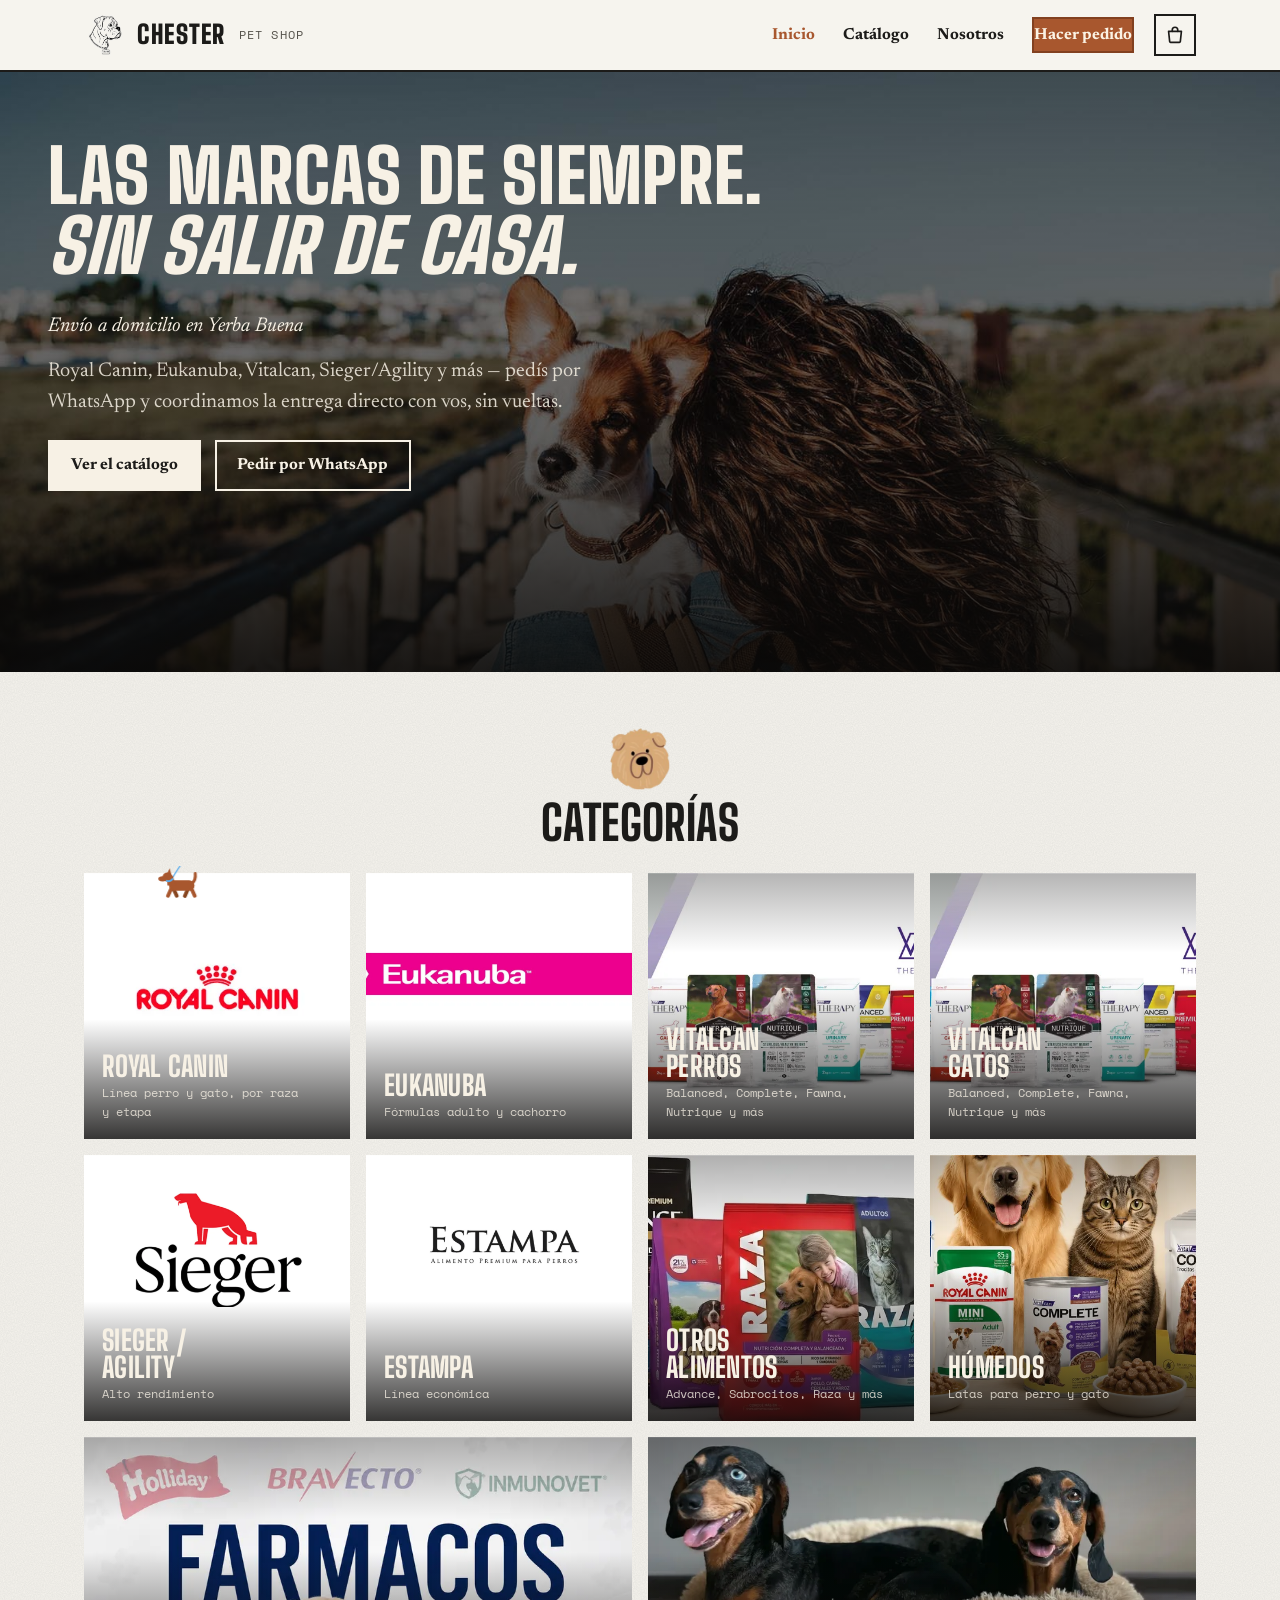
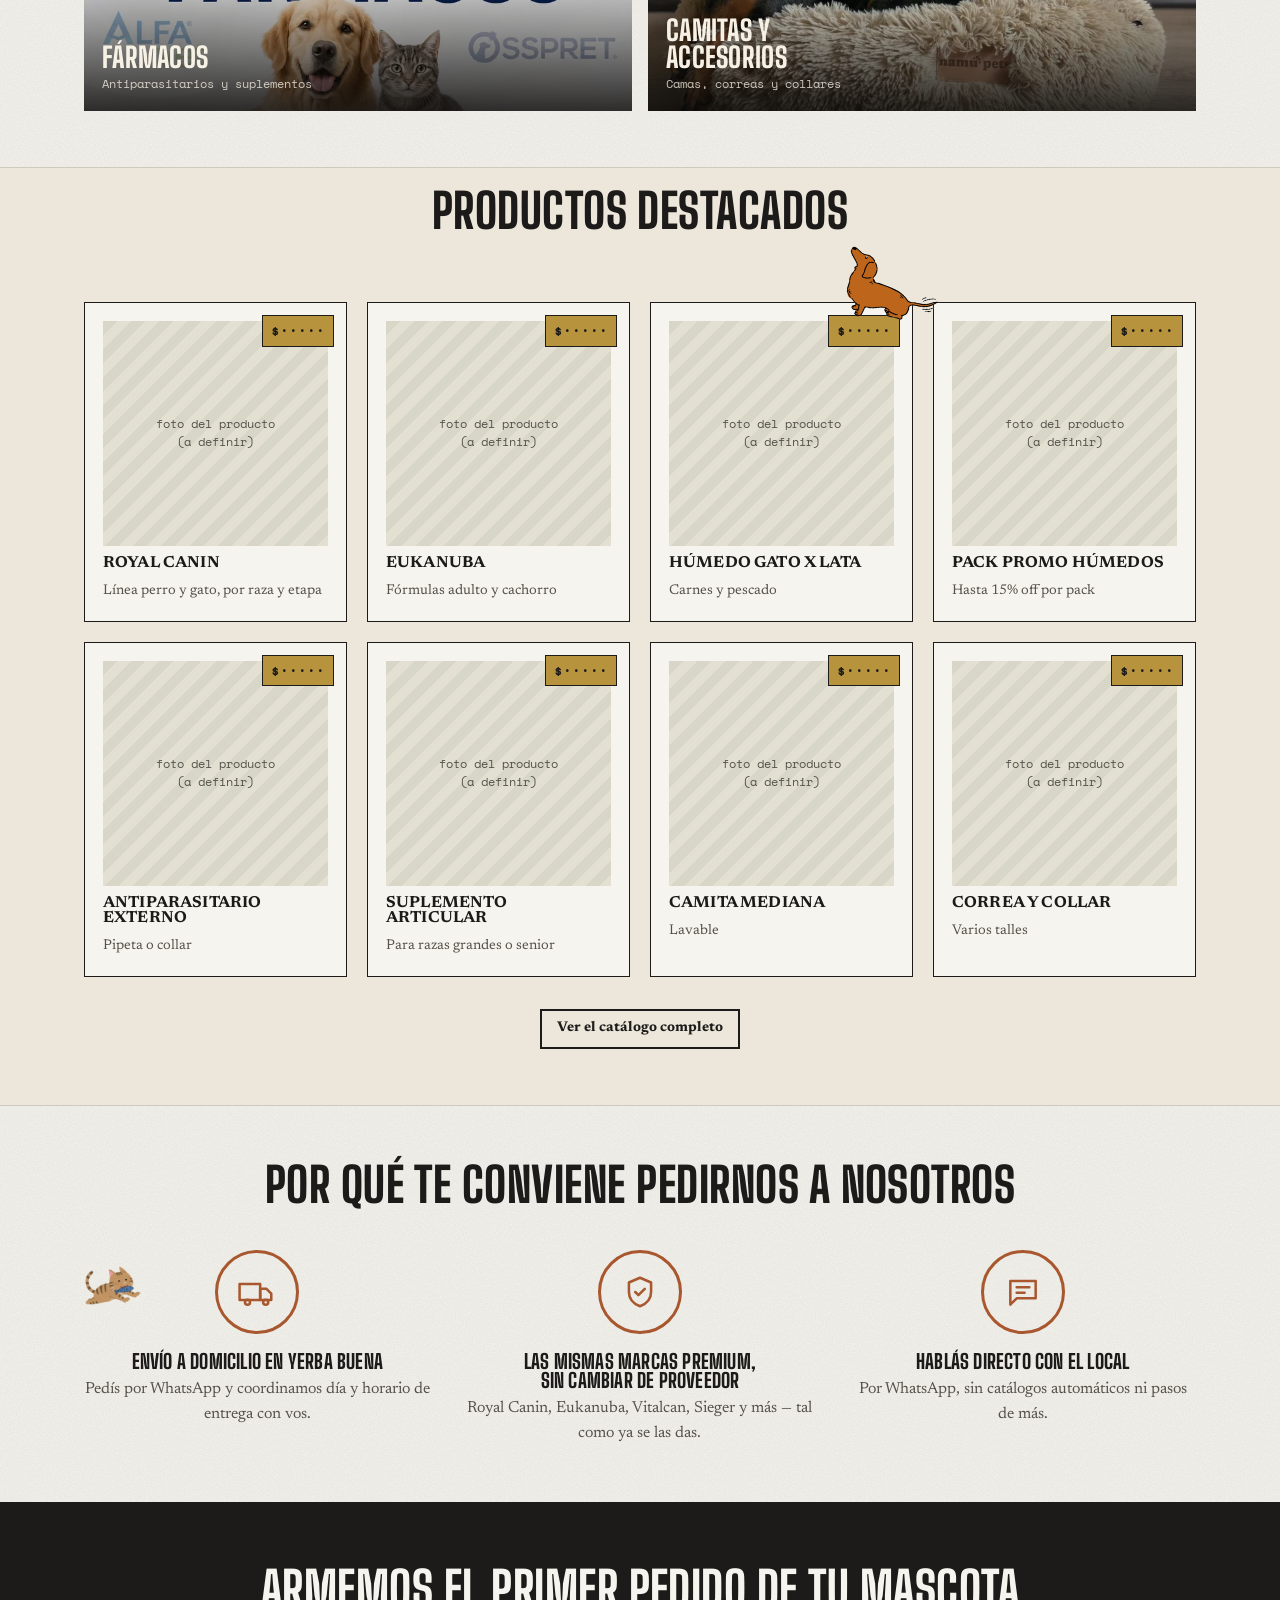
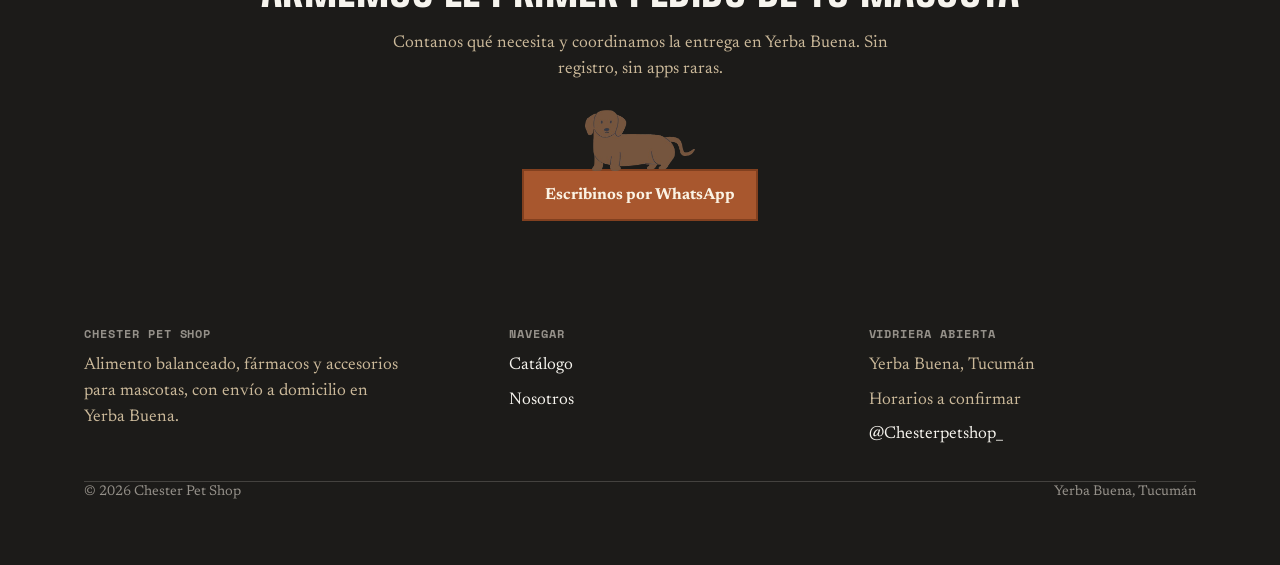
==== commit 9d312e0a: "Ficha: 'También te puede servir' pasa a 2 productos chicos abajo a la derecha (estilo carrito, con +" ====
--- a/index.html
+++ b/index.html
@@ -24,7 +24,7 @@
 <link rel="preconnect" href="https://fonts.googleapis.com">
 <link rel="preconnect" href="https://fonts.gstatic.com" crossorigin>
 <link rel="stylesheet" href="https://fonts.googleapis.com/css2?family=Big+Shoulders+Display:wght@800;900&amp;family=Newsreader:ital,wght@0,400;0,600;1,400&amp;family=Space+Mono:wght@400;700&amp;display=swap">
-<link rel="stylesheet" href="assets/css/style.css?v=202610071052">
+<link rel="stylesheet" href="assets/css/style.css?v=202610071101">
 </head>
 <body>
 
@@ -264,12 +264,12 @@
 </footer>
 
 <script>document.getElementById('year').textContent = new Date().getFullYear();</script>
-<script src="assets/js/scroll-dog.js?v=202610071052" defer></script>
-<script src="assets/js/main.js?v=202610071052"></script>
-<script src="assets/js/cart.js?v=202610071052"></script>
-<script src="assets/js/qty-elastic.js?v=202610071052"></script>
-<script src="assets/js/promise-lean.js?v=202610071052"></script>
-<script src="assets/js/promise-cat-follow.js?v=202610071052"></script>
-<script src="assets/js/reveal.js?v=202610071052"></script>
+<script src="assets/js/scroll-dog.js?v=202610071101" defer></script>
+<script src="assets/js/main.js?v=202610071101"></script>
+<script src="assets/js/cart.js?v=202610071101"></script>
+<script src="assets/js/qty-elastic.js?v=202610071101"></script>
+<script src="assets/js/promise-lean.js?v=202610071101"></script>
+<script src="assets/js/promise-cat-follow.js?v=202610071101"></script>
+<script src="assets/js/reveal.js?v=202610071101"></script>
 </body>
 </html>
--- a/assets/css/style.css
+++ b/assets/css/style.css
@@ -753,9 +753,8 @@
 .product-info{ grid-column:2; grid-row: 1 / span 2; }
 .product-detail > .pd-perks{ grid-column:1; grid-row:2; align-self:start; }
 /* ficha más compacta: al abrir ya asoma "También te puede servir" */
-.product-detail-section{ padding-top: 16px; padding-bottom: 28px; }
+.product-detail-section{ padding-top: 16px; padding-bottom: 56px; }
 .product-detail-section .breadcrumb{ margin: 16px 0 24px; }
-.pd-related{ padding-top: 32px; }
 .product-gallery-main{
   aspect-ratio: 1/1;
   border: 1px solid var(--ink);
@@ -892,21 +891,27 @@
   55%{ opacity:1; transform: translateY(-6%) scale(1.01); }
   100%{ opacity:1; transform:none; }
 }
-.product-card .thumb{ position:relative; }
-.product-card .price-tag{ z-index:1; } /* la thumb ahora es relative: el precio va encima */
-.thumb-ilus{ position:absolute; right:3%; bottom:3%; width:38%; height:38%; }
-.thumb-ilus svg{ display:block; width:100%; height:100%; }
-
-/* relacionados: esperan ocultos y entran en cascada al verse */
-.pd-related .section-head{ margin-bottom:28px; }
-.product-card.is-waiting{ opacity:0; }
+/* "También te puede servir": 2 productos chicos abajo a la derecha (estilo carrito) */
+.pd-upsell{ margin-top:20px; max-width:560px; }
+.pd-upsell .upsell-list{ grid-template-columns: repeat(2, minmax(0, 1fr)); }
+.pd-upsell .pd-upsell-item{ /* más específico que .upsell-item, que viene después */
+  display:grid; grid-template-columns: 52px minmax(0, 1fr); grid-template-rows: 1fr auto;
+  column-gap:10px; row-gap:8px; align-items:start;
+  animation: tarjeta-entra 320ms cubic-bezier(.23,1,.32,1) both;
+  animation-delay: calc(300ms + var(--i, 0) * 60ms);
+}
+.pd-upsell-thumb{ grid-row: 1 / span 2; display:block; width:52px; height:52px; background: var(--paper); border:1px solid var(--line); }
+.pd-upsell-thumb svg{ display:block; width:100%; height:100%; }
+.pd-upsell-item .upsell-add{ justify-self:start; }
 @media (prefers-reduced-motion: reduce){
   .pd-dog.is-happy, .pd-ilus.is-hop{ animation:none; }
   .pd-ilus{ animation: tarjeta-funde 200ms ease both; }
+  .pd-upsell-item{ animation: tarjeta-funde 200ms ease both; animation-delay:0ms; }
   .pd-perks li:hover .pd-perk-icon{ transform:none; }
 }
 @media (max-width: 520px){
   .pd-perks{ grid-template-columns: 1fr; }
+  .pd-upsell .upsell-list{ grid-template-columns: 1fr; }
 }
 @media (max-width: 720px){
   .product-detail{ grid-template-columns: 1fr; grid-template-rows:none; gap: 28px; }
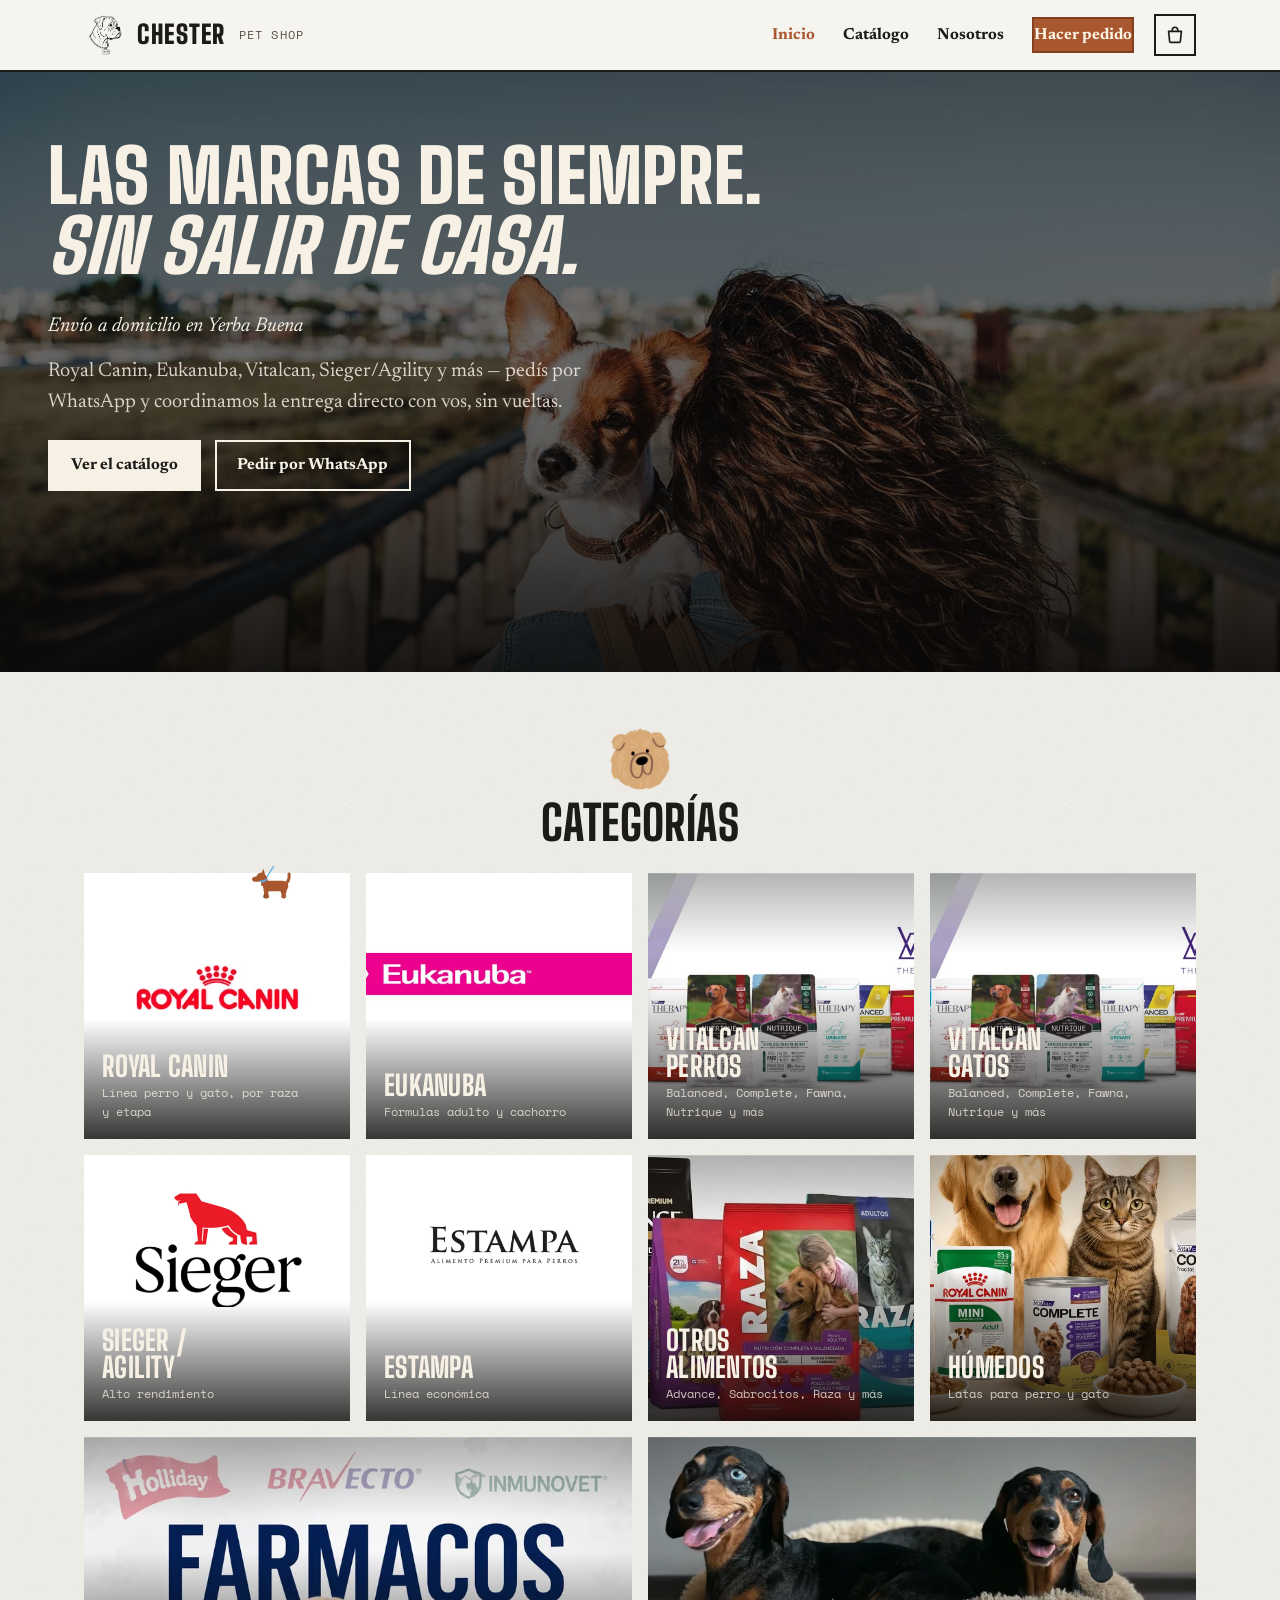
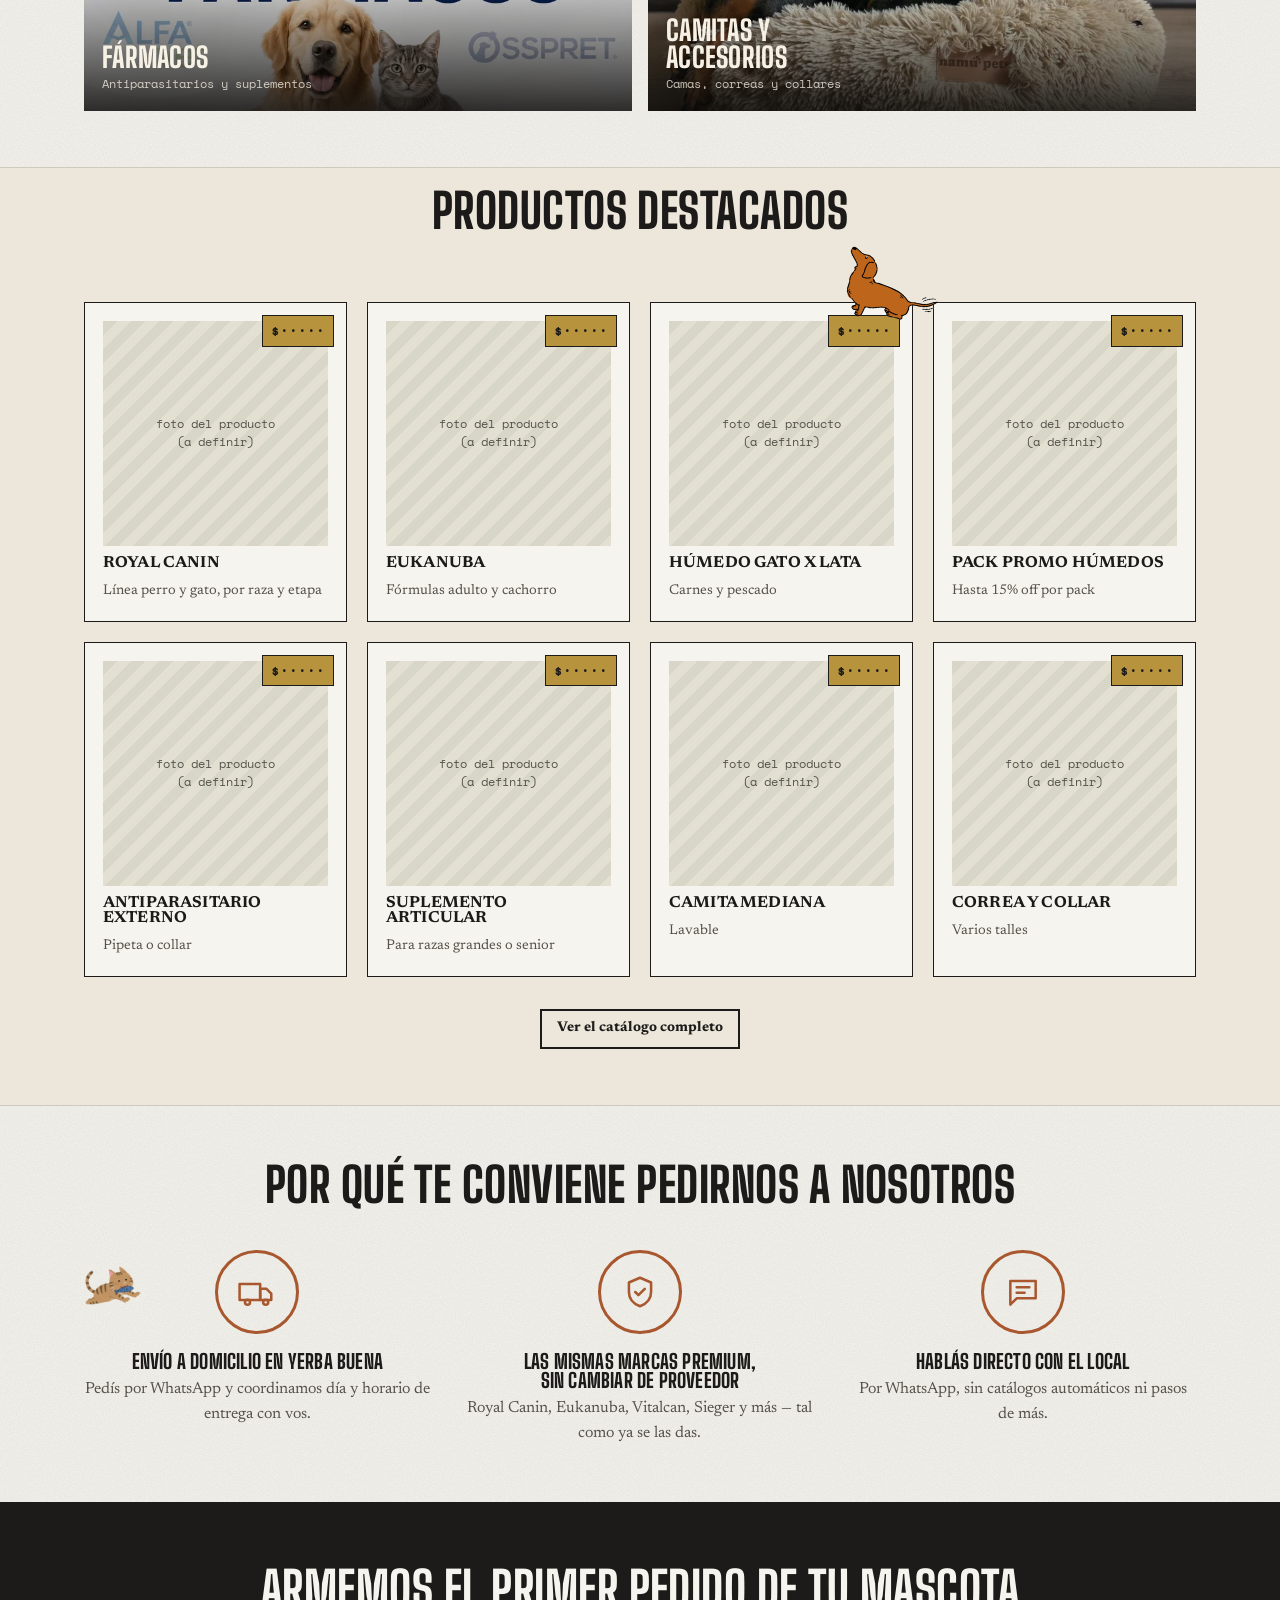
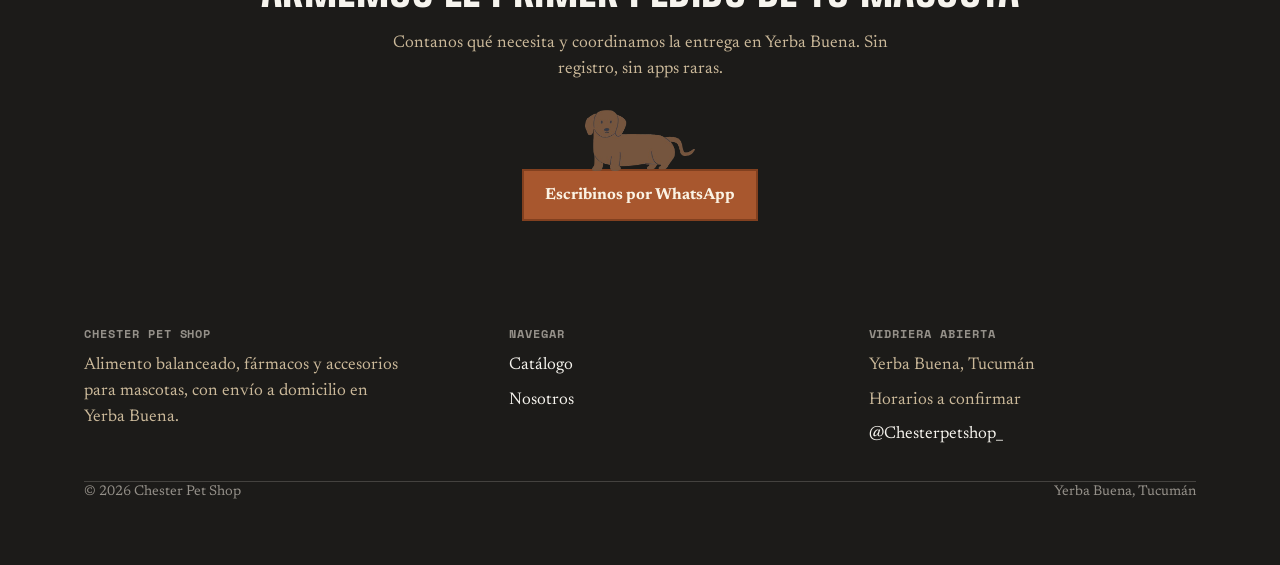
==== commit d868dac7: "Ficha: 'Consultar por WhatsApp' pasa a 'Comprar ahora' (suma el peso y la cantidad elegidos y va dir" ====
--- a/index.html
+++ b/index.html
@@ -24,7 +24,7 @@
 <link rel="preconnect" href="https://fonts.googleapis.com">
 <link rel="preconnect" href="https://fonts.gstatic.com" crossorigin>
 <link rel="stylesheet" href="https://fonts.googleapis.com/css2?family=Big+Shoulders+Display:wght@800;900&amp;family=Newsreader:ital,wght@0,400;0,600;1,400&amp;family=Space+Mono:wght@400;700&amp;display=swap">
-<link rel="stylesheet" href="assets/css/style.css?v=202610071101">
+<link rel="stylesheet" href="assets/css/style.css?v=202610071107">
 </head>
 <body>
 
@@ -264,12 +264,12 @@
 </footer>
 
 <script>document.getElementById('year').textContent = new Date().getFullYear();</script>
-<script src="assets/js/scroll-dog.js?v=202610071101" defer></script>
-<script src="assets/js/main.js?v=202610071101"></script>
-<script src="assets/js/cart.js?v=202610071101"></script>
-<script src="assets/js/qty-elastic.js?v=202610071101"></script>
-<script src="assets/js/promise-lean.js?v=202610071101"></script>
-<script src="assets/js/promise-cat-follow.js?v=202610071101"></script>
-<script src="assets/js/reveal.js?v=202610071101"></script>
+<script src="assets/js/scroll-dog.js?v=202610071107" defer></script>
+<script src="assets/js/main.js?v=202610071107"></script>
+<script src="assets/js/cart.js?v=202610071107"></script>
+<script src="assets/js/qty-elastic.js?v=202610071107"></script>
+<script src="assets/js/promise-lean.js?v=202610071107"></script>
+<script src="assets/js/promise-cat-follow.js?v=202610071107"></script>
+<script src="assets/js/reveal.js?v=202610071107"></script>
 </body>
 </html>
--- a/assets/css/style.css
+++ b/assets/css/style.css
@@ -852,11 +852,11 @@
 }
 .pd-dog svg{ display:block; transform: scaleX(-1) !important; } /* lottie pone su transform inline */
 .pd-dog.is-happy{ animation: shelf-salto .6s cubic-bezier(.23,1,.32,1); }
-.pd-consult{
+.pd-buy-now{
   display:flex; align-items:center; justify-content:center; gap:.55em;
   width: min(320px, 100% - 84px); margin-top:12px; white-space:nowrap;
 }
-.pd-consult svg{ width:18px; height:18px; flex:0 0 auto; }
+.pd-buy-now svg{ width:18px; height:18px; flex:0 0 auto; }
 
 /* datos de compra: 2x2 con íconos, separados por una línea */
 .pd-perks{
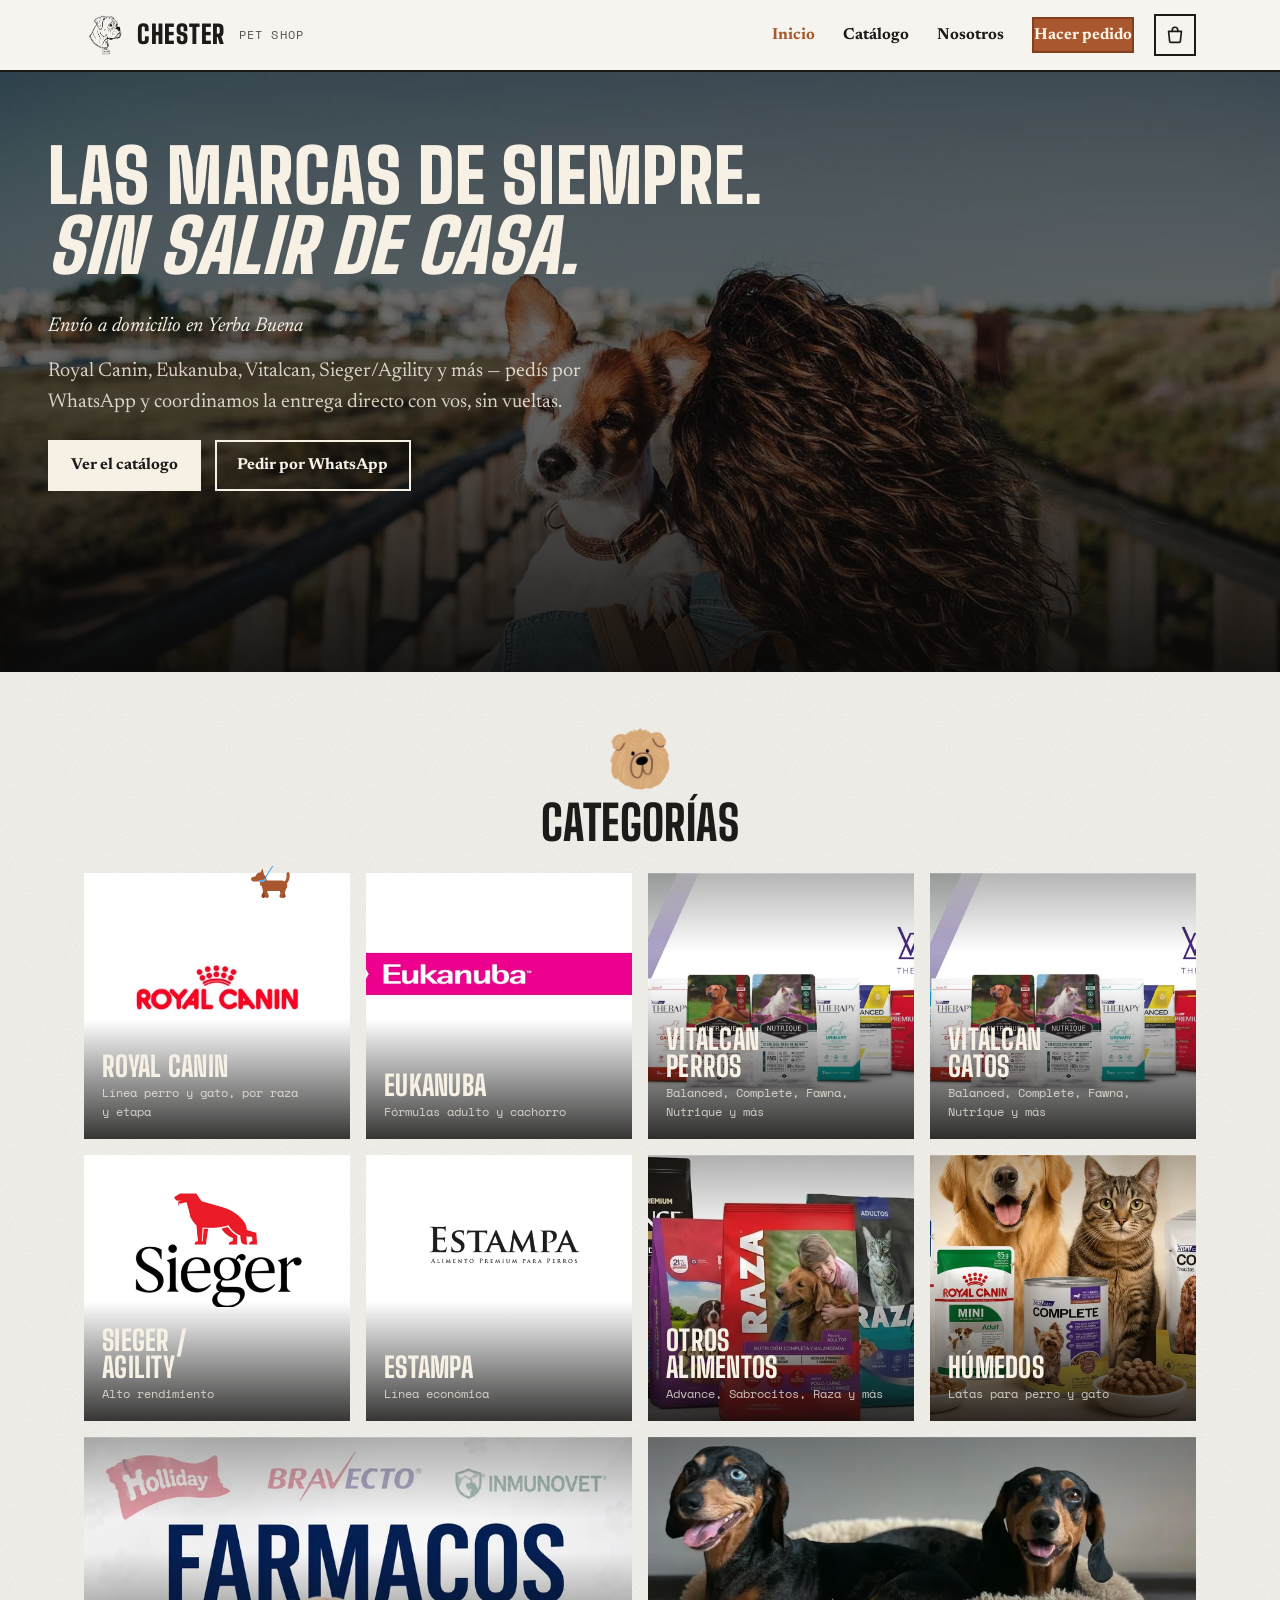
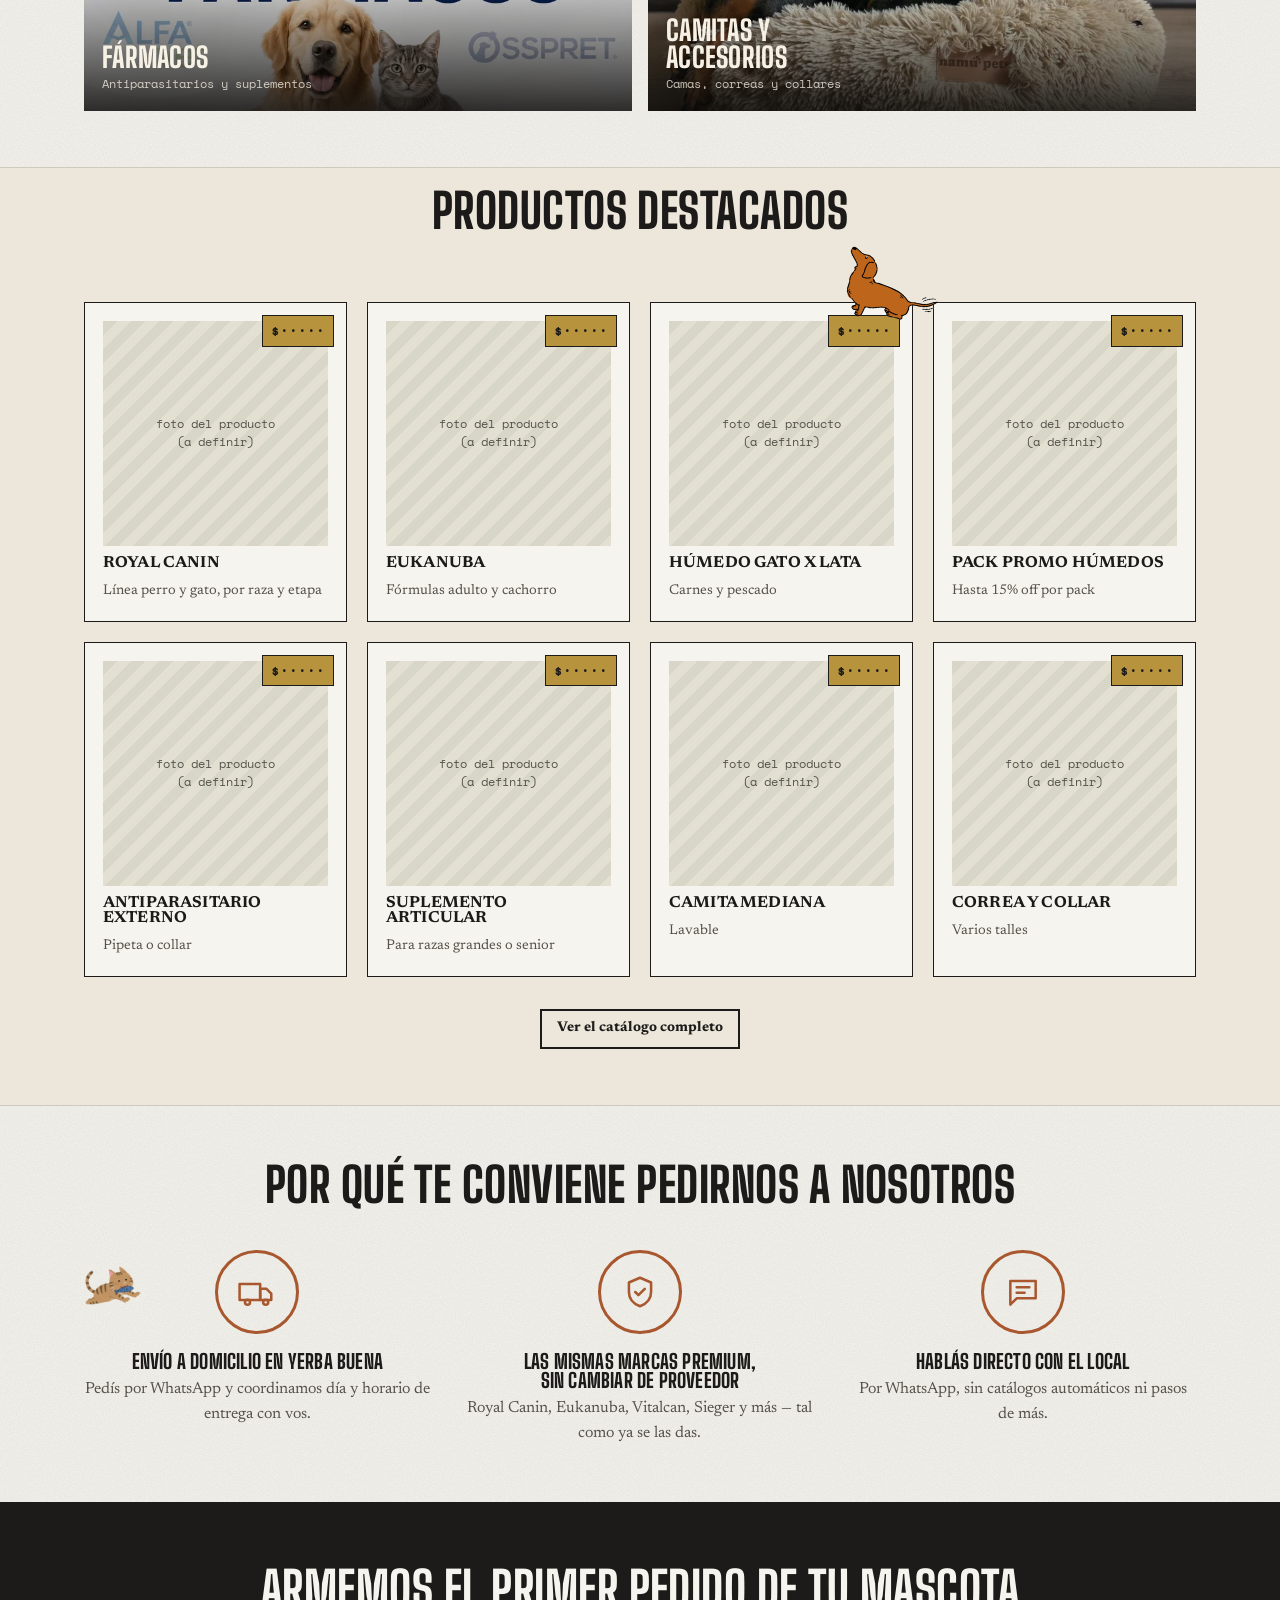
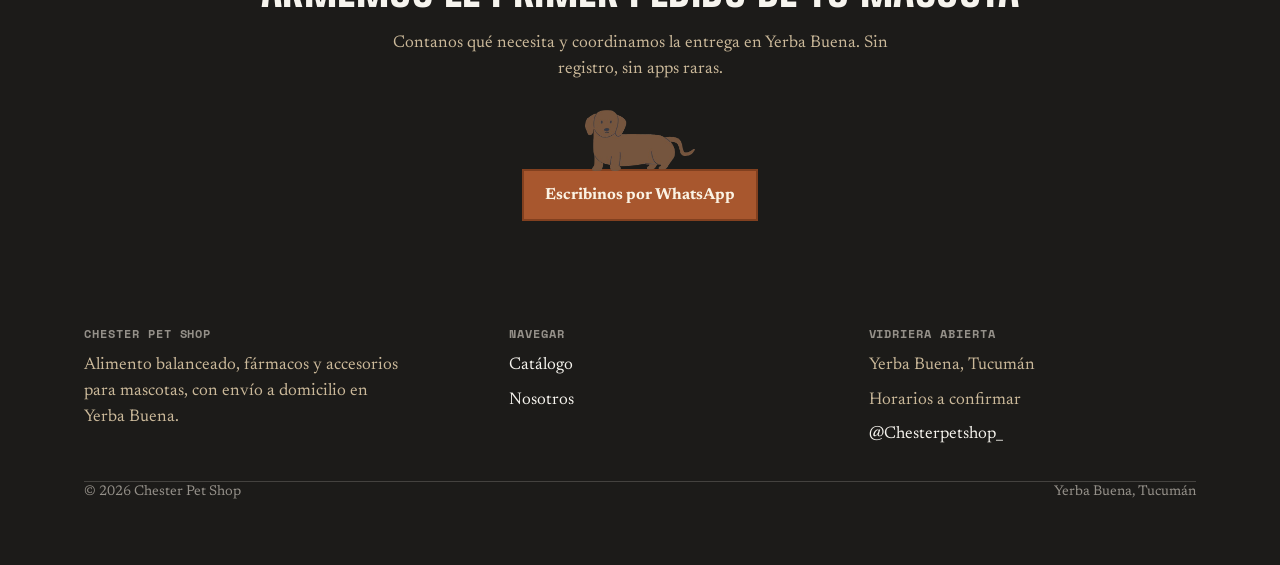
==== commit be0d11cc: "Fotos reales de producto (197 de 237, sacadas de la tienda de Pedix y verificadas una por una) en ca" ====
--- a/index.html
+++ b/index.html
@@ -24,7 +24,7 @@
 <link rel="preconnect" href="https://fonts.googleapis.com">
 <link rel="preconnect" href="https://fonts.gstatic.com" crossorigin>
 <link rel="stylesheet" href="https://fonts.googleapis.com/css2?family=Big+Shoulders+Display:wght@800;900&amp;family=Newsreader:ital,wght@0,400;0,600;1,400&amp;family=Space+Mono:wght@400;700&amp;display=swap">
-<link rel="stylesheet" href="assets/css/style.css?v=202610071107">
+<link rel="stylesheet" href="assets/css/style.css?v=202610071153">
 </head>
 <body>
 
@@ -264,12 +264,12 @@
 </footer>
 
 <script>document.getElementById('year').textContent = new Date().getFullYear();</script>
-<script src="assets/js/scroll-dog.js?v=202610071107" defer></script>
-<script src="assets/js/main.js?v=202610071107"></script>
-<script src="assets/js/cart.js?v=202610071107"></script>
-<script src="assets/js/qty-elastic.js?v=202610071107"></script>
-<script src="assets/js/promise-lean.js?v=202610071107"></script>
-<script src="assets/js/promise-cat-follow.js?v=202610071107"></script>
-<script src="assets/js/reveal.js?v=202610071107"></script>
+<script src="assets/js/scroll-dog.js?v=202610071153" defer></script>
+<script src="assets/js/main.js?v=202610071153"></script>
+<script src="assets/js/cart.js?v=202610071153"></script>
+<script src="assets/js/qty-elastic.js?v=202610071153"></script>
+<script src="assets/js/promise-lean.js?v=202610071153"></script>
+<script src="assets/js/promise-cat-follow.js?v=202610071153"></script>
+<script src="assets/js/reveal.js?v=202610071153"></script>
 </body>
 </html>
--- a/assets/css/style.css
+++ b/assets/css/style.css
@@ -902,6 +902,18 @@
 }
 .pd-upsell-thumb{ grid-row: 1 / span 2; display:block; width:52px; height:52px; background: var(--paper); border:1px solid var(--line); }
 .pd-upsell-thumb svg{ display:block; width:100%; height:100%; }
+.pd-upsell-thumb img{ display:block; width:100%; height:100%; object-fit:contain; padding:3px; }
+
+/* fotos reales: fondo liso en lugar de las rayas del "a definir" */
+.product-card .thumb.has-foto,
+.product-gallery-main.has-foto{ position:relative; background: var(--paper); padding:0; }
+/* la foto va absoluta: una bolsa alta no estira la tarjeta */
+.product-card .thumb.has-foto img,
+.product-gallery-main.has-foto img{ position:absolute; inset:0; width:100%; height:100%; object-fit:contain; padding:8%; }
+.product-gallery-main.has-foto img{ padding:6%; }
+/* muchas fotos de Pedix traen fondo blanco: multiply lo funde con el crema */
+.has-foto img, .cart-item-thumb img{ mix-blend-mode: multiply; }
+.product-card .price-tag{ z-index:1; } /* encima de la foto */
 .pd-upsell-item .upsell-add{ justify-self:start; }
 @media (prefers-reduced-motion: reduce){
   .pd-dog.is-happy, .pd-ilus.is-hop{ animation:none; }
@@ -980,7 +992,7 @@
 
 .cart-list{ list-style:none; margin:0; padding:0; }
 .cart-item{
-  display:grid; grid-template-columns: 1fr auto auto; gap: 12px; align-items:center;
+  display:grid; grid-template-columns: 48px minmax(0, 1fr) auto auto; gap: 12px; align-items:center;
   padding: 16px 0; border-bottom:1px solid var(--line);
 }
 .cart-item-name{ font-weight:700; font-size:var(--fs-md); color: var(--ink); text-decoration:none; }
@@ -1033,7 +1045,10 @@
 .cart-page{ display:grid; grid-template-columns: 1fr 360px; gap: 40px; align-items:start; }
 .cart-page.is-empty{ grid-template-columns: 1fr; }
 .cart-page .cart-list{ border-top:2px solid var(--ink); }
-.cart-page .cart-item{ grid-template-columns: 1fr auto 110px auto; padding: 20px 0; gap: 18px; }
+.cart-page .cart-item{ grid-template-columns: 64px minmax(0, 1fr) auto 110px auto; padding: 20px 0; gap: 18px; }
+/* miniatura de la foto (o un cuadrito vacío si el producto no tiene) */
+.cart-item-thumb{ display:block; aspect-ratio:1/1; background: var(--paper); border:1px solid var(--line); }
+.cart-item-thumb img{ display:block; width:100%; height:100%; object-fit:contain; padding:3px; }
 .cart-page .cart-item-name{ font-size:var(--fs-md); }
 .cart-item-sub{ font-family: var(--mono); font-weight:700; font-size:var(--fs-md); text-align:right; }
 .cart-summary{
@@ -1249,8 +1264,9 @@
   .upsell-item{ flex-direction:row; align-items:center; }
 }
 @media (max-width: 520px){
-  .cart-page .cart-item{ grid-template-columns: 1fr auto auto; gap: 10px 12px; }
-  .cart-page .cart-item-sub{ grid-column: 1; grid-row: 2; text-align:left; }
+  .cart-page .cart-item{ grid-template-columns: 48px minmax(0, 1fr) auto auto; gap: 10px 12px; }
+  .cart-page .cart-item-thumb{ grid-row: 1 / span 2; align-self:start; }
+  .cart-page .cart-item-sub{ grid-column: 2; grid-row: 2; text-align:left; }
 }
 @media (prefers-reduced-motion: reduce){
   .cart-toggle.is-bump .cart-count, .cart-toggle.is-bump svg, .perro-bob, .cat-mascot{ animation:none; }
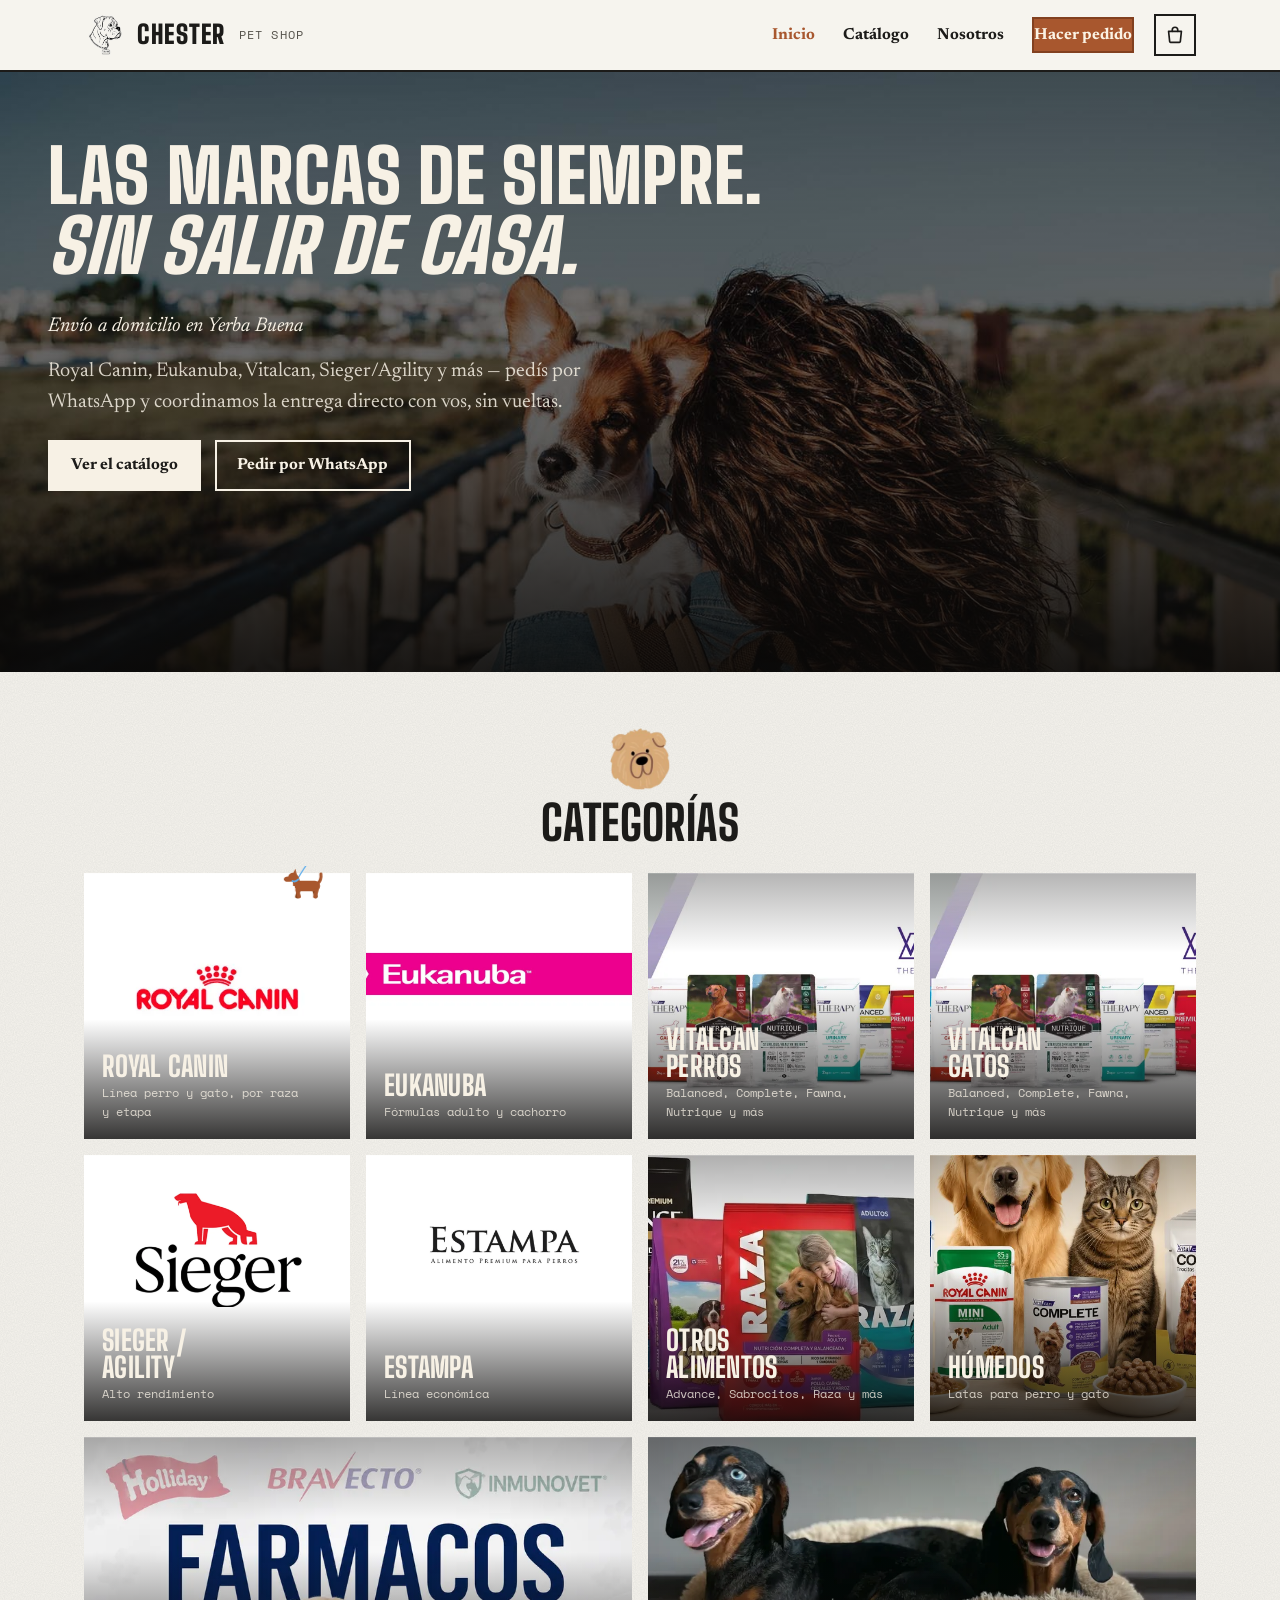
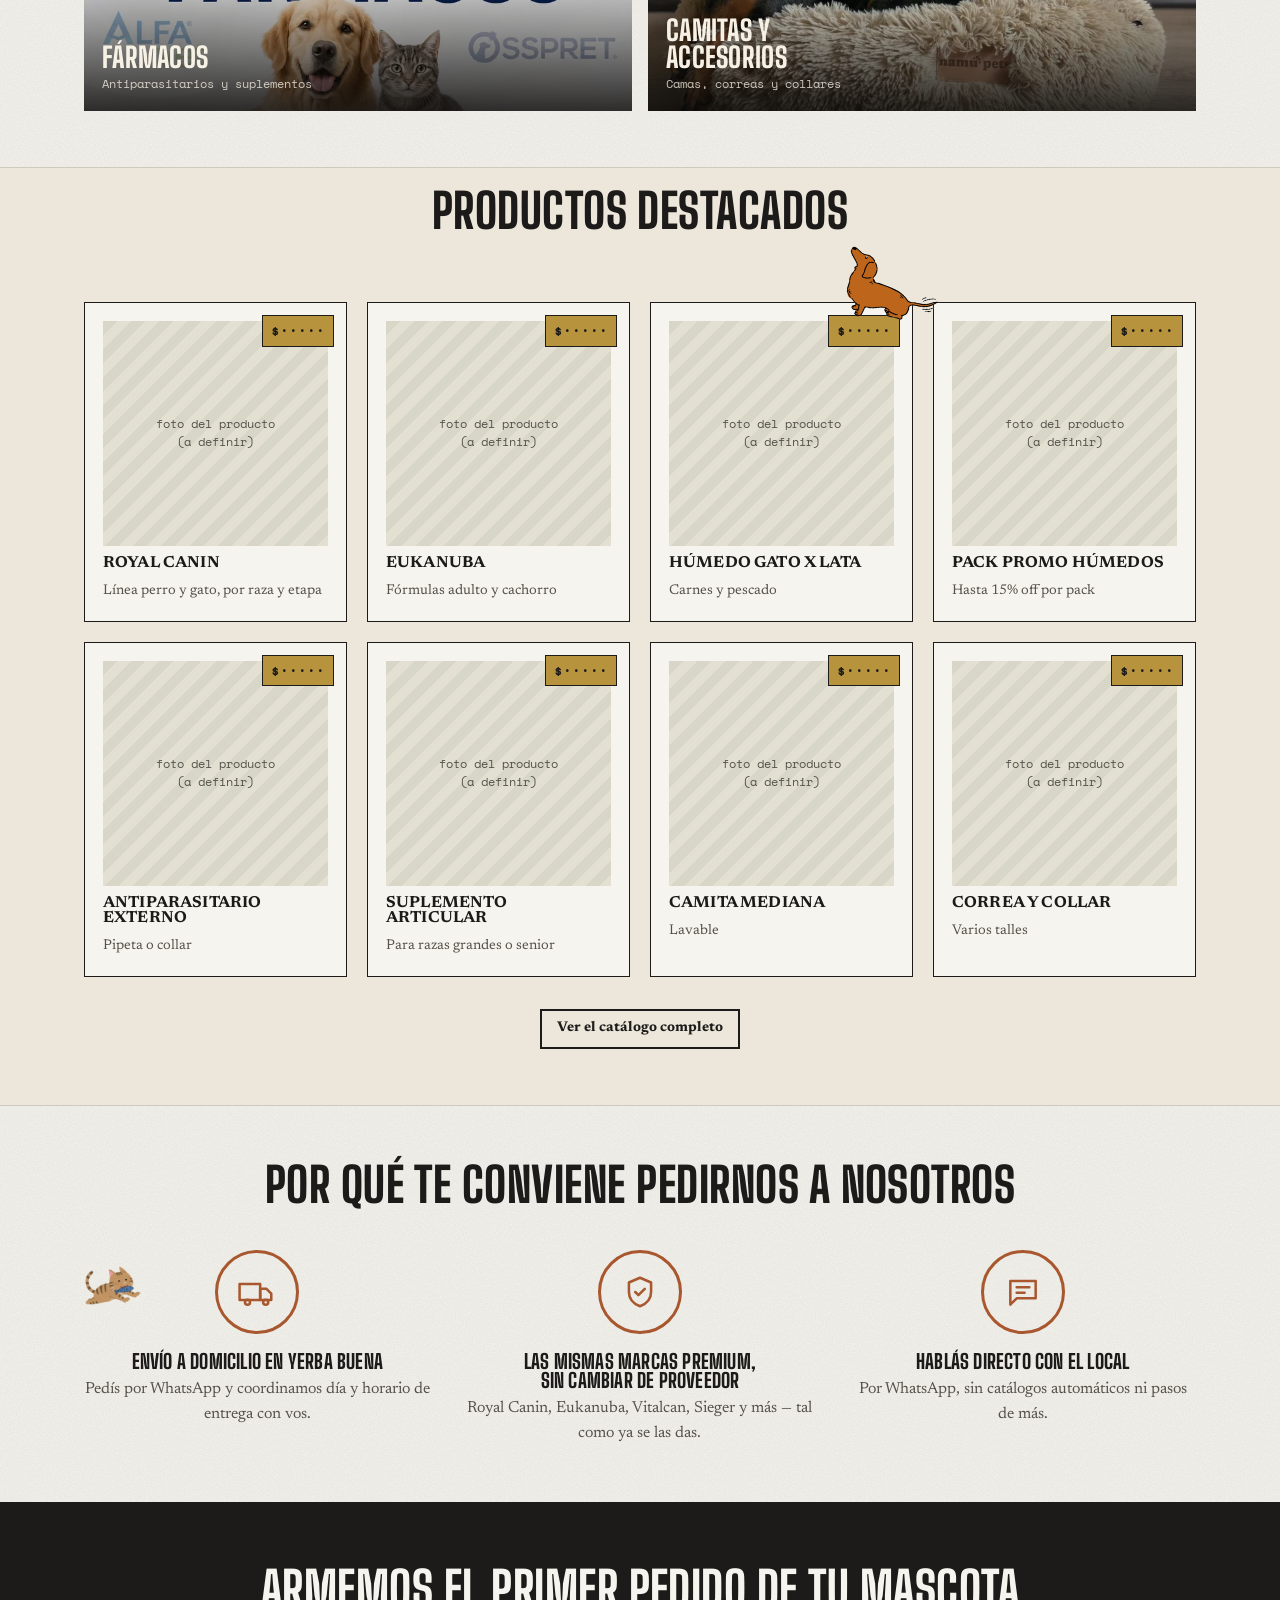
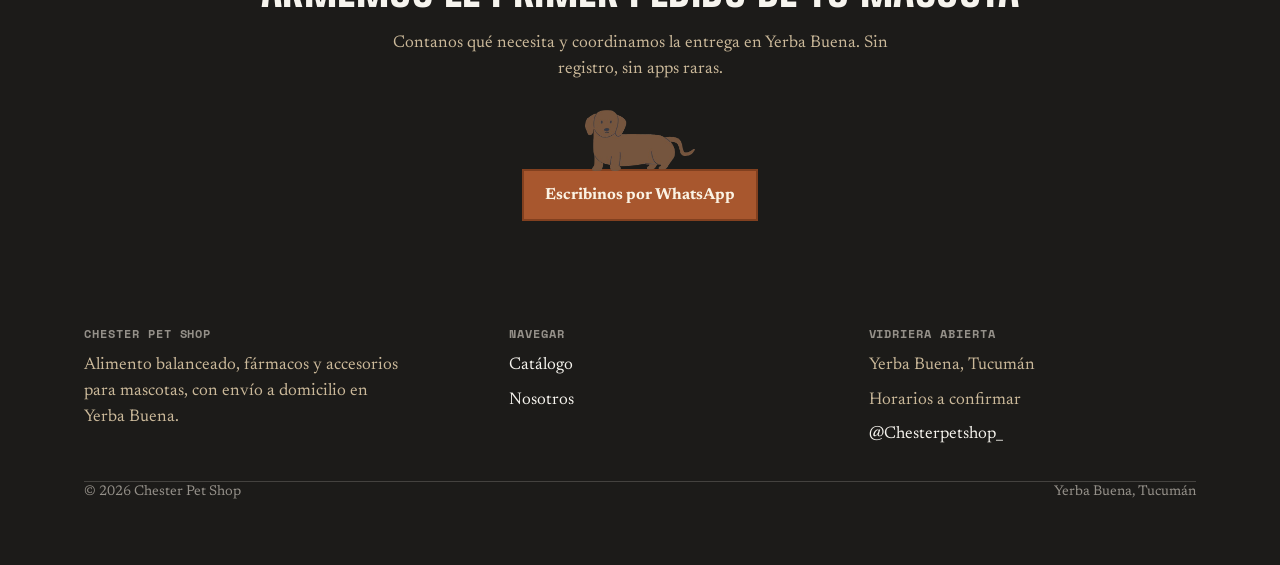
==== commit 6639878d: "Carrito: miniaturas de foto en 'Completá tu pedido' Co-Authored-By: Claude Opus 5.5 <noreply@anthrop" ====
--- a/index.html
+++ b/index.html
@@ -24,7 +24,7 @@
 <link rel="preconnect" href="https://fonts.googleapis.com">
 <link rel="preconnect" href="https://fonts.gstatic.com" crossorigin>
 <link rel="stylesheet" href="https://fonts.googleapis.com/css2?family=Big+Shoulders+Display:wght@800;900&amp;family=Newsreader:ital,wght@0,400;0,600;1,400&amp;family=Space+Mono:wght@400;700&amp;display=swap">
-<link rel="stylesheet" href="assets/css/style.css?v=202610071153">
+<link rel="stylesheet" href="assets/css/style.css?v=202610071157">
 </head>
 <body>
 
@@ -264,12 +264,12 @@
 </footer>
 
 <script>document.getElementById('year').textContent = new Date().getFullYear();</script>
-<script src="assets/js/scroll-dog.js?v=202610071153" defer></script>
-<script src="assets/js/main.js?v=202610071153"></script>
-<script src="assets/js/cart.js?v=202610071153"></script>
-<script src="assets/js/qty-elastic.js?v=202610071153"></script>
-<script src="assets/js/promise-lean.js?v=202610071153"></script>
-<script src="assets/js/promise-cat-follow.js?v=202610071153"></script>
-<script src="assets/js/reveal.js?v=202610071153"></script>
+<script src="assets/js/scroll-dog.js?v=202610071157" defer></script>
+<script src="assets/js/main.js?v=202610071157"></script>
+<script src="assets/js/cart.js?v=202610071157"></script>
+<script src="assets/js/qty-elastic.js?v=202610071157"></script>
+<script src="assets/js/promise-lean.js?v=202610071157"></script>
+<script src="assets/js/promise-cat-follow.js?v=202610071157"></script>
+<script src="assets/js/reveal.js?v=202610071157"></script>
 </body>
 </html>
--- a/assets/css/style.css
+++ b/assets/css/style.css
@@ -1079,6 +1079,11 @@
   padding: 10px 12px; background: var(--paper-dark);
 }
 .upsell-info{ min-width:0; }
+/* miniatura de la foto en "Completá tu pedido" (relacionados.js) */
+.upsell-item.has-thumb{ display:grid; grid-template-columns: 44px minmax(0, 1fr); column-gap:10px; align-items:start; }
+.upsell-item.has-thumb .upsell-add{ grid-column: 1 / -1; }
+.upsell-thumb{ display:block; width:44px; height:44px; background: var(--paper); border:1px solid var(--line); }
+.upsell-thumb img{ display:block; width:100%; height:100%; object-fit:contain; padding:3px; }
 .upsell-name{
   display:-webkit-box; -webkit-line-clamp:2; -webkit-box-orient:vertical; overflow:hidden;
   font-weight:700; font-size:var(--fs-sm); line-height:1.25; color: var(--ink); text-decoration:none;
@@ -1262,6 +1267,8 @@
   .cart-hero{ grid-template-columns: 1fr; }
   .upsell-list{ grid-template-columns: 1fr; gap:6px; }
   .upsell-item{ flex-direction:row; align-items:center; }
+  .upsell-item.has-thumb{ grid-template-columns: 44px minmax(0, 1fr) auto; align-items:center; }
+  .upsell-item.has-thumb .upsell-add{ grid-column:auto; }
 }
 @media (max-width: 520px){
   .cart-page .cart-item{ grid-template-columns: 48px minmax(0, 1fr) auto auto; gap: 10px 12px; }
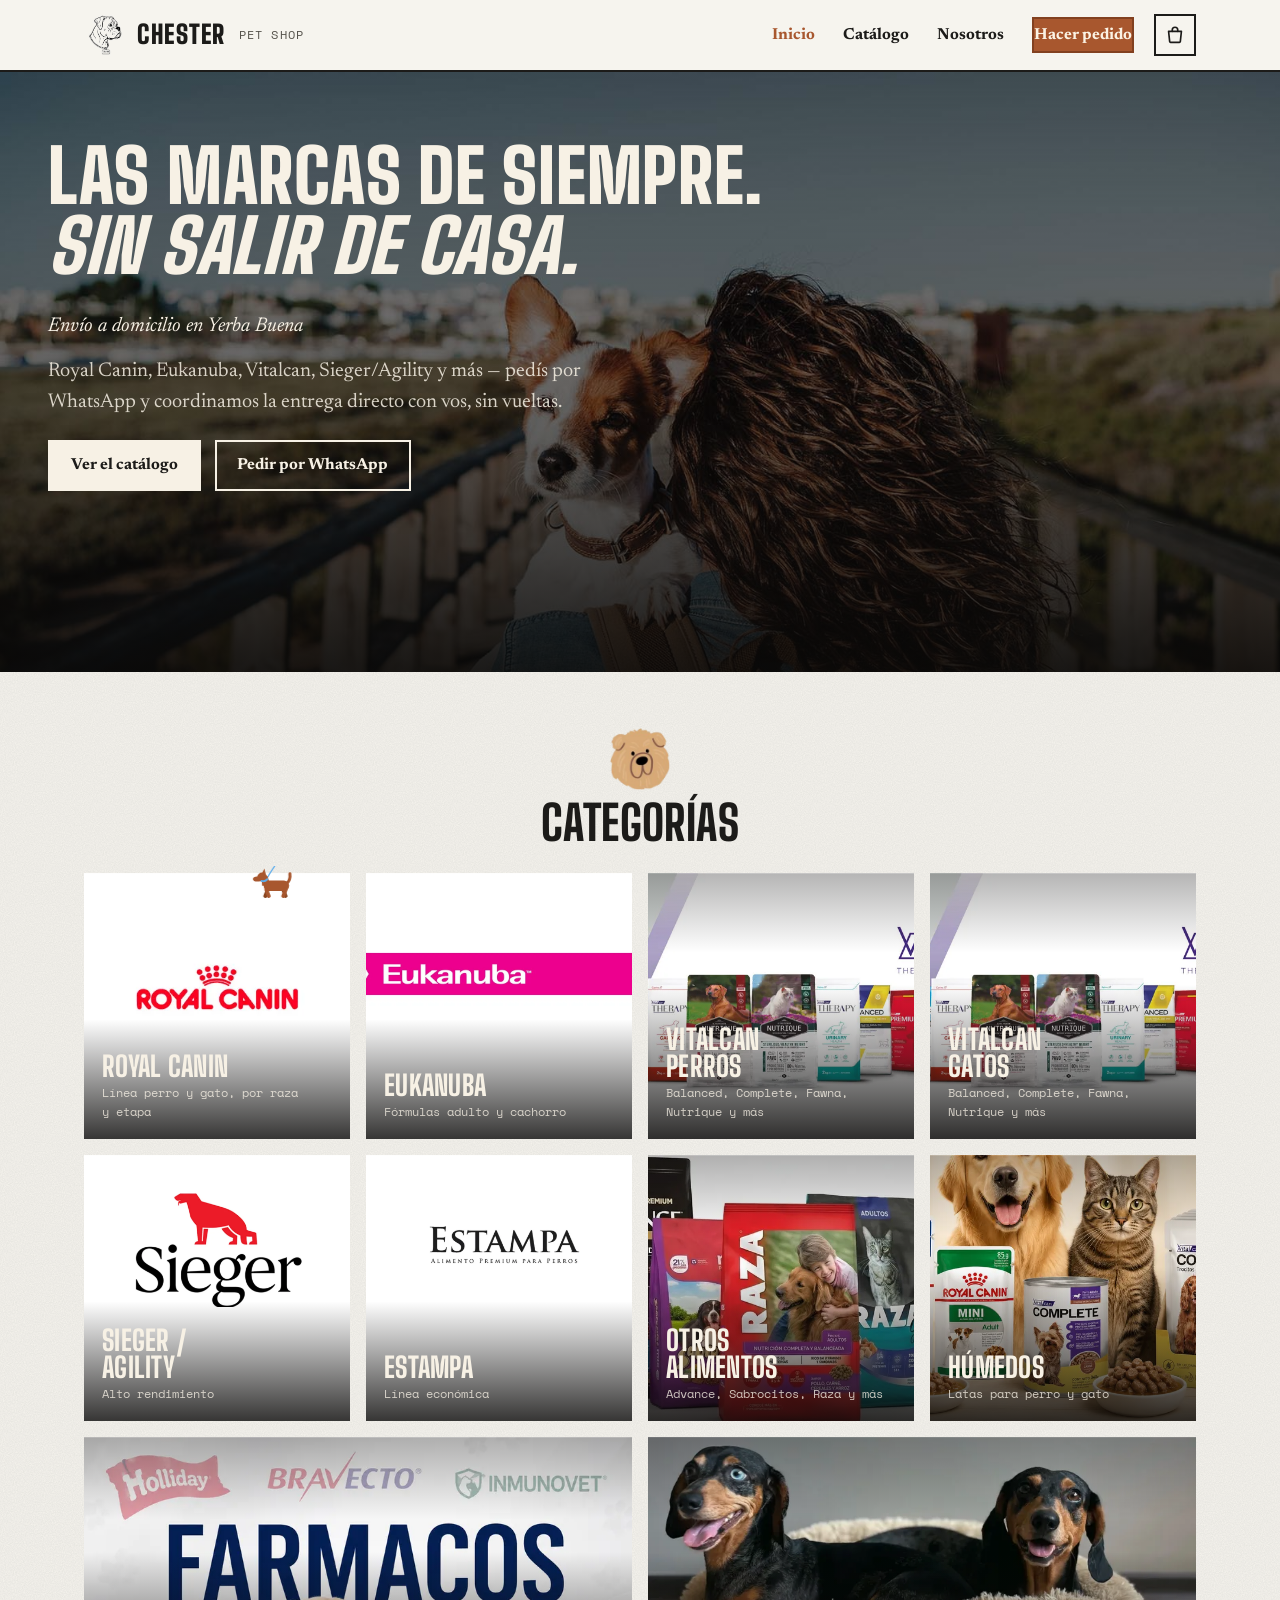
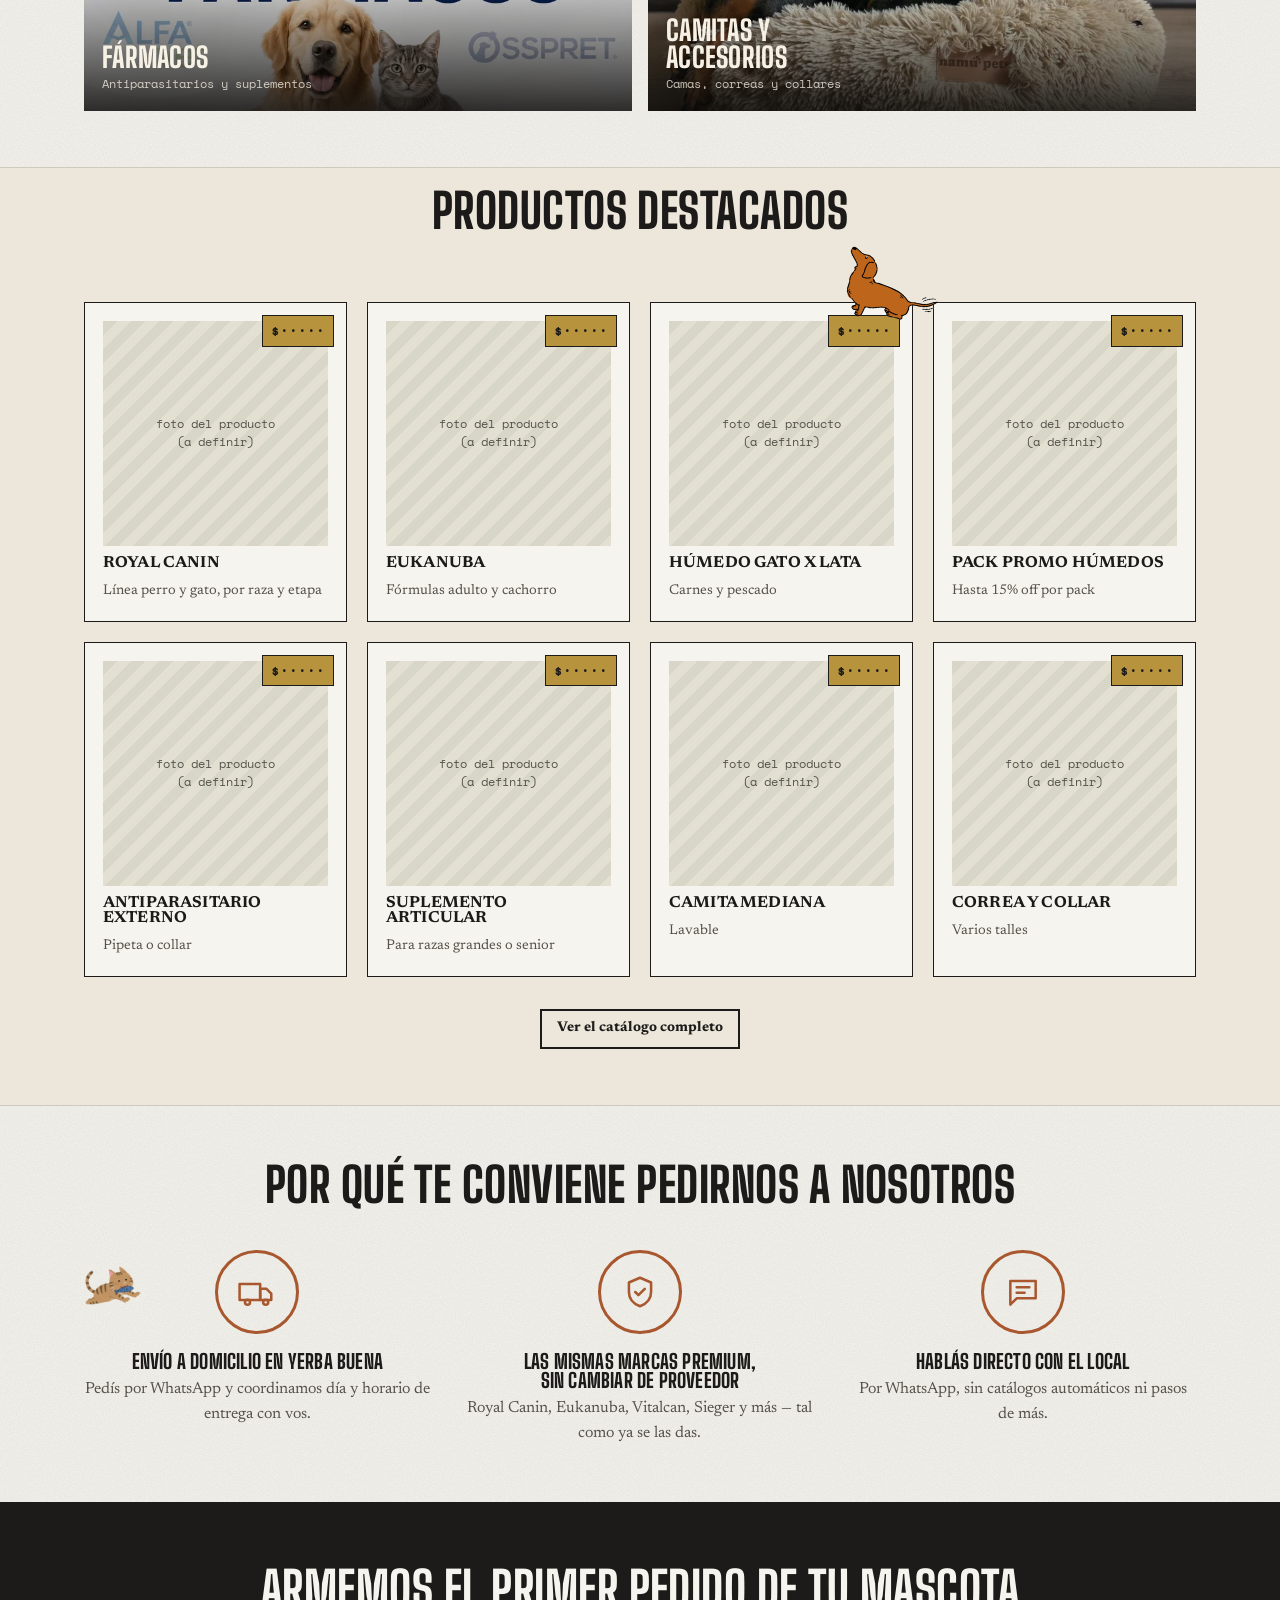
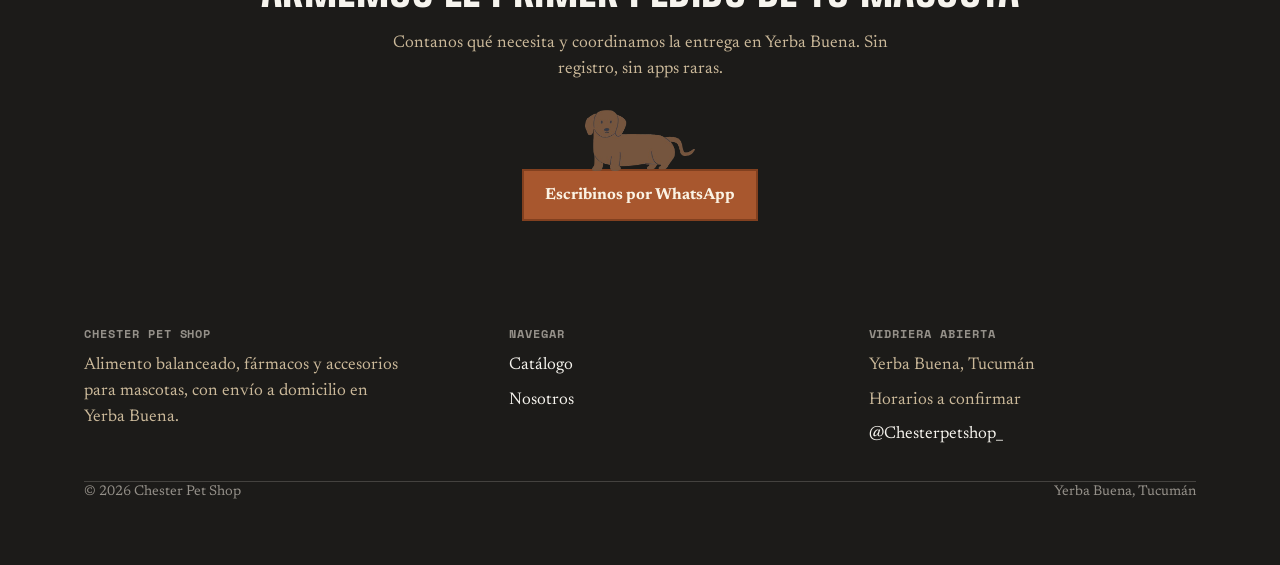
==== commit 5296a9ca: "Fotos: 36 productos más con foto buscada en tiendas online (verificadas una por una); quedan 4 sin f" ====
--- a/index.html
+++ b/index.html
@@ -24,7 +24,7 @@
 <link rel="preconnect" href="https://fonts.googleapis.com">
 <link rel="preconnect" href="https://fonts.gstatic.com" crossorigin>
 <link rel="stylesheet" href="https://fonts.googleapis.com/css2?family=Big+Shoulders+Display:wght@800;900&amp;family=Newsreader:ital,wght@0,400;0,600;1,400&amp;family=Space+Mono:wght@400;700&amp;display=swap">
-<link rel="stylesheet" href="assets/css/style.css?v=202610071157">
+<link rel="stylesheet" href="assets/css/style.css?v=202610071916">
 </head>
 <body>
 
@@ -264,12 +264,12 @@
 </footer>
 
 <script>document.getElementById('year').textContent = new Date().getFullYear();</script>
-<script src="assets/js/scroll-dog.js?v=202610071157" defer></script>
-<script src="assets/js/main.js?v=202610071157"></script>
-<script src="assets/js/cart.js?v=202610071157"></script>
-<script src="assets/js/qty-elastic.js?v=202610071157"></script>
-<script src="assets/js/promise-lean.js?v=202610071157"></script>
-<script src="assets/js/promise-cat-follow.js?v=202610071157"></script>
-<script src="assets/js/reveal.js?v=202610071157"></script>
+<script src="assets/js/scroll-dog.js?v=202610071916" defer></script>
+<script src="assets/js/main.js?v=202610071916"></script>
+<script src="assets/js/cart.js?v=202610071916"></script>
+<script src="assets/js/qty-elastic.js?v=202610071916"></script>
+<script src="assets/js/promise-lean.js?v=202610071916"></script>
+<script src="assets/js/promise-cat-follow.js?v=202610071916"></script>
+<script src="assets/js/reveal.js?v=202610071916"></script>
 </body>
 </html>
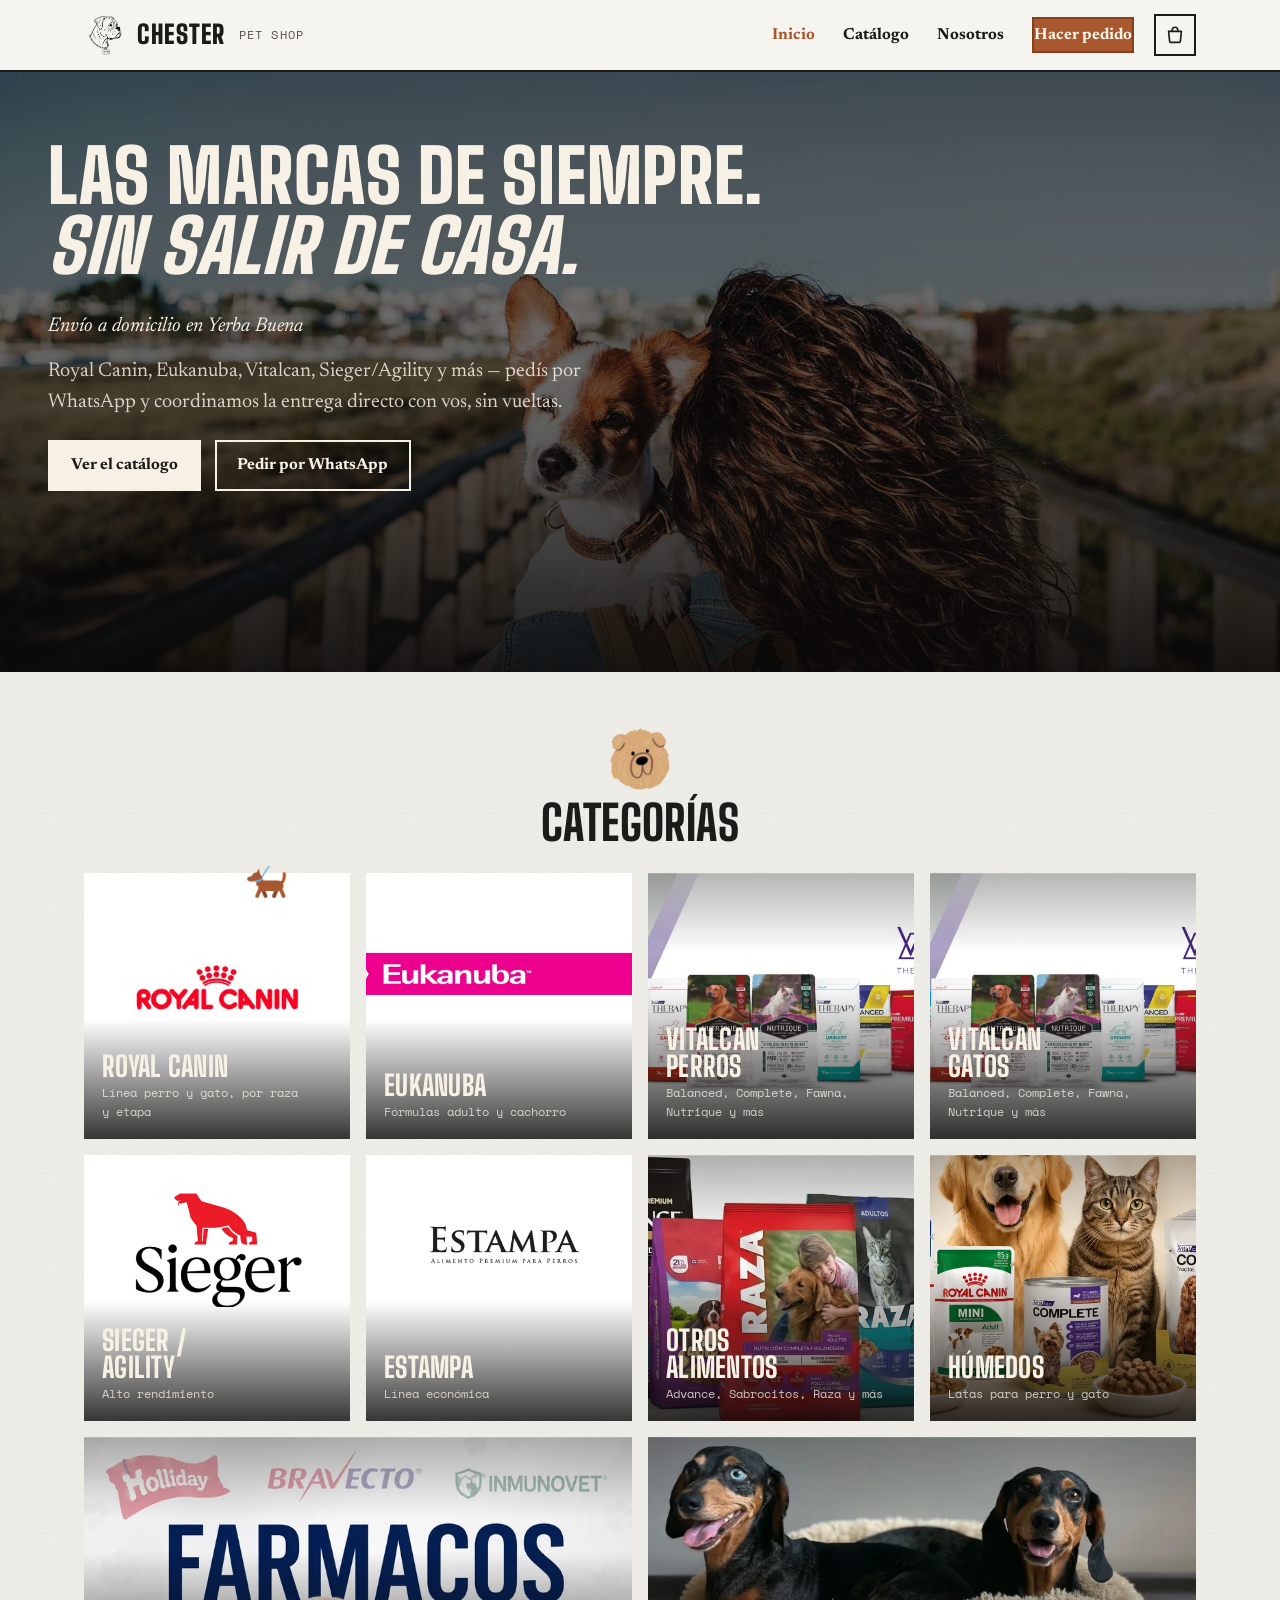
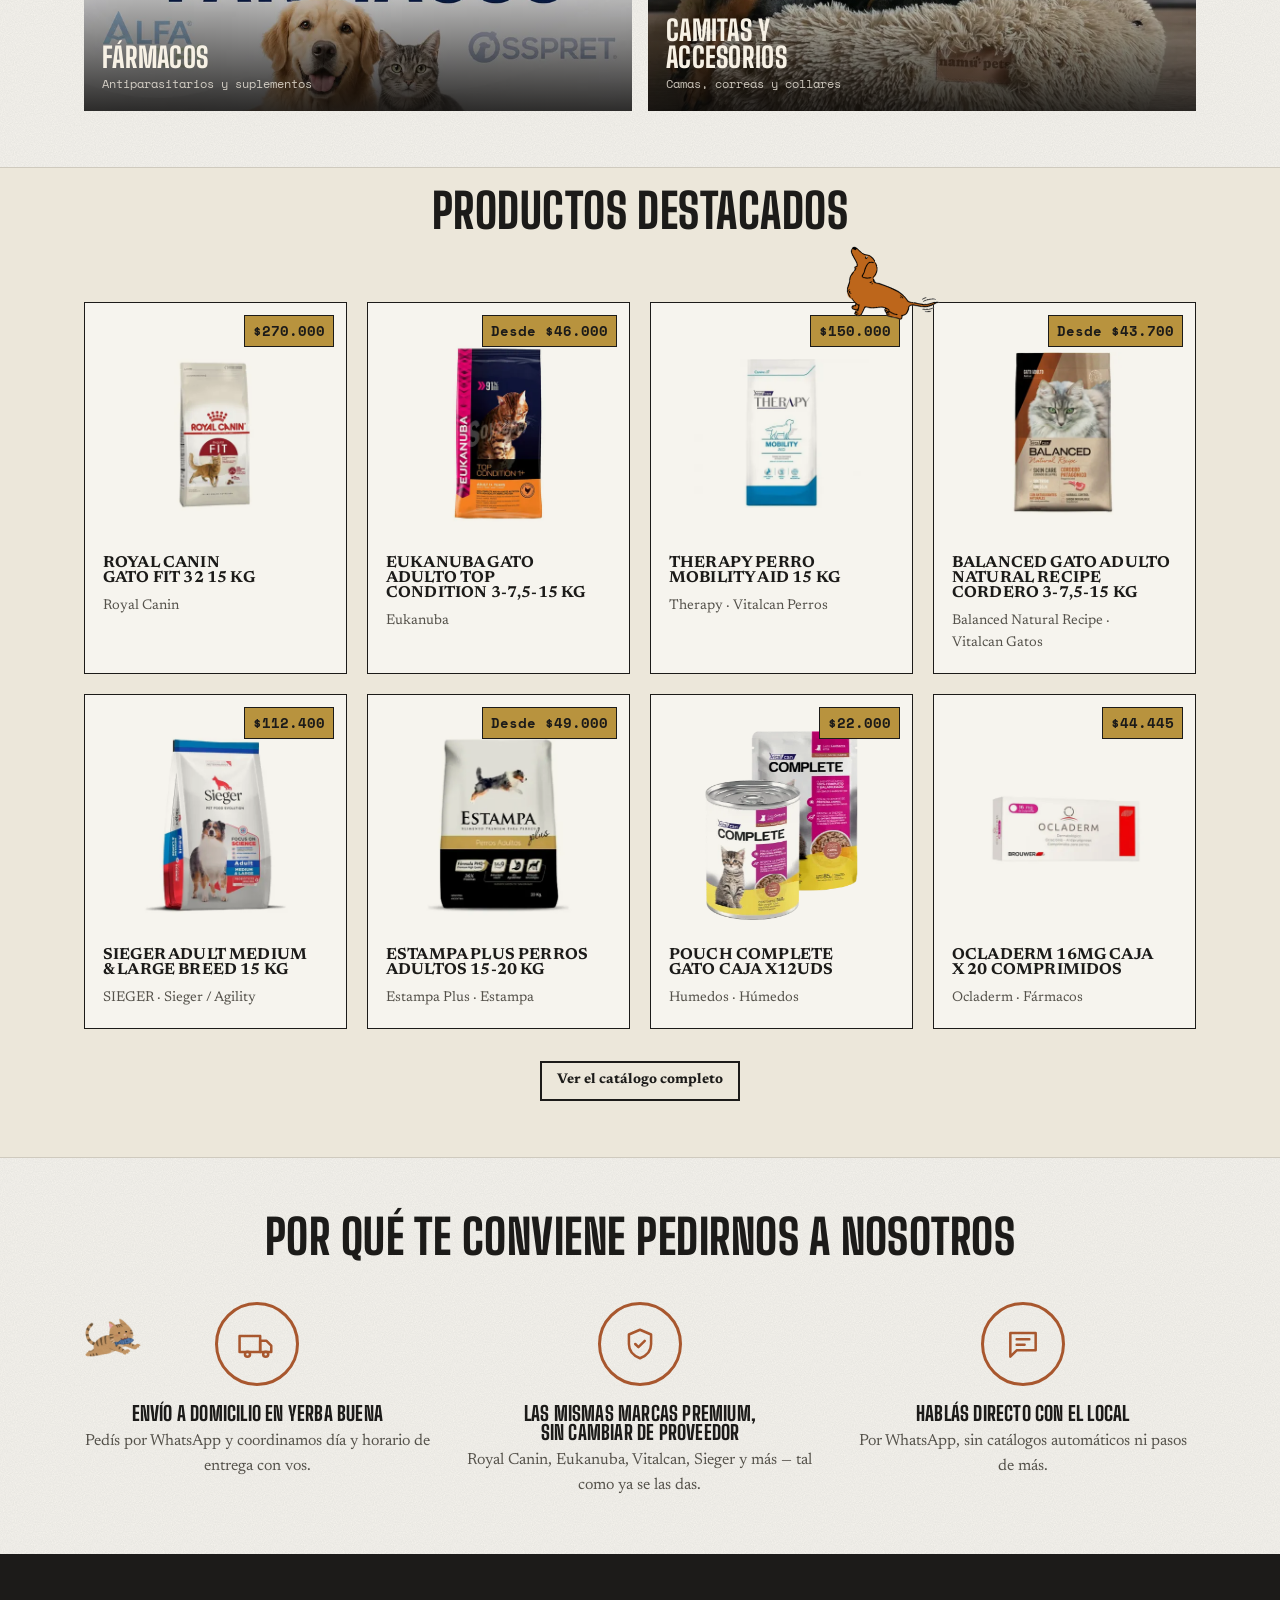
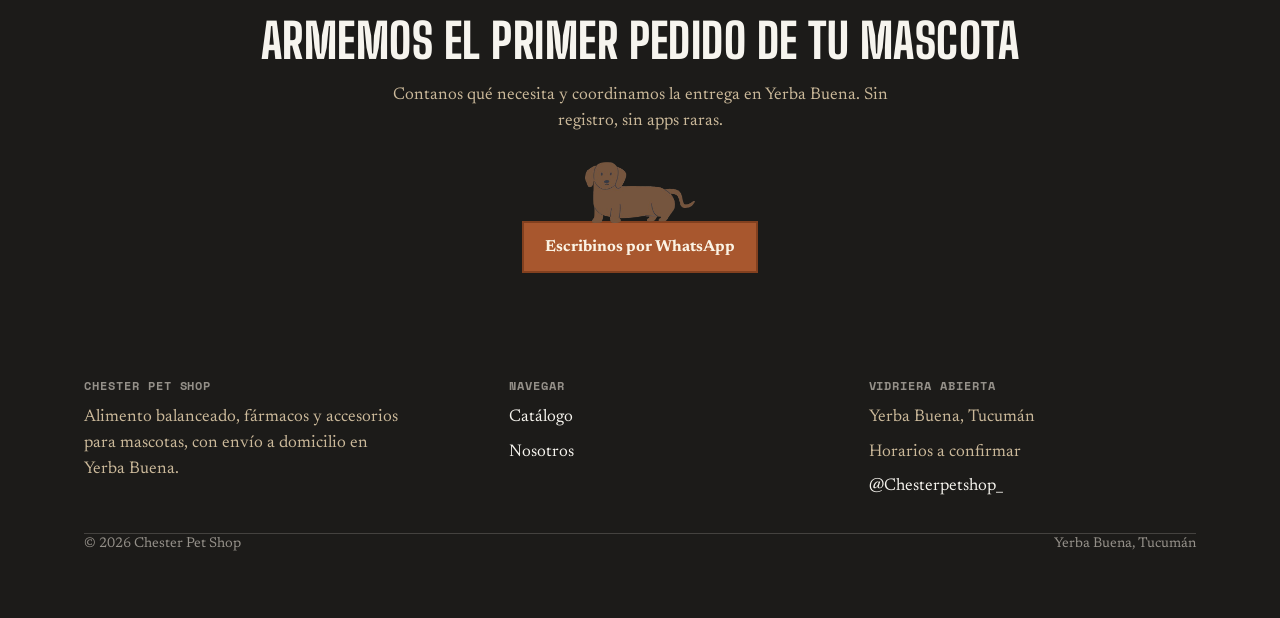
==== commit 541ad837: "Home: 'Productos destacados' con productos reales (el más caro con foto de cada categoría), entran e" ====
--- a/index.html
+++ b/index.html
@@ -24,7 +24,7 @@
 <link rel="preconnect" href="https://fonts.googleapis.com">
 <link rel="preconnect" href="https://fonts.gstatic.com" crossorigin>
 <link rel="stylesheet" href="https://fonts.googleapis.com/css2?family=Big+Shoulders+Display:wght@800;900&amp;family=Newsreader:ital,wght@0,400;0,600;1,400&amp;family=Space+Mono:wght@400;700&amp;display=swap">
-<link rel="stylesheet" href="assets/css/style.css?v=202610071916">
+<link rel="stylesheet" href="assets/css/style.css?v=202610071920">
 </head>
 <body>
 
@@ -123,7 +123,7 @@
         </div>
       </div>
       <img class="featured-mascot-inline" src="assets/img/perro-mirando.png" alt="" aria-hidden="true">
-      <div class="shelf-grid">
+      <div class="shelf-grid" id="destacados-grid"><!-- destacados.js la reemplaza por productos reales -->
         <article class="product-card">
           <span class="price-tag">$·····</span>
           <div class="thumb">foto del producto<br>(a definir)</div>
@@ -264,12 +264,13 @@
 </footer>
 
 <script>document.getElementById('year').textContent = new Date().getFullYear();</script>
-<script src="assets/js/scroll-dog.js?v=202610071916" defer></script>
-<script src="assets/js/main.js?v=202610071916"></script>
-<script src="assets/js/cart.js?v=202610071916"></script>
-<script src="assets/js/qty-elastic.js?v=202610071916"></script>
-<script src="assets/js/promise-lean.js?v=202610071916"></script>
-<script src="assets/js/promise-cat-follow.js?v=202610071916"></script>
-<script src="assets/js/reveal.js?v=202610071916"></script>
+<script src="assets/js/scroll-dog.js?v=202610071920" defer></script>
+<script src="assets/js/main.js?v=202610071920"></script>
+<script src="assets/js/cart.js?v=202610071920"></script>
+<script src="assets/js/qty-elastic.js?v=202610071920"></script>
+<script src="assets/js/promise-lean.js?v=202610071920"></script>
+<script src="assets/js/promise-cat-follow.js?v=202610071920"></script>
+<script src="assets/js/reveal.js?v=202610071920"></script>
+<script src="assets/js/destacados.js?v=202610071920"></script>
 </body>
 </html>
--- a/assets/css/style.css
+++ b/assets/css/style.css
@@ -389,6 +389,8 @@
   animation: tarjeta-entra 320ms cubic-bezier(.23,1,.32,1) both;
   animation-delay: calc(var(--i, 0) * 40ms);
 }
+/* destacados del home: esperan ocultas hasta verse (destacados.js) */
+.product-card.is-waiting{ opacity:0; }
 @keyframes tarjeta-entra{ from{ opacity:0; transform: translateY(10px); } }
 @keyframes tarjeta-funde{ from{ opacity:0; } }
 @media (prefers-reduced-motion: reduce){
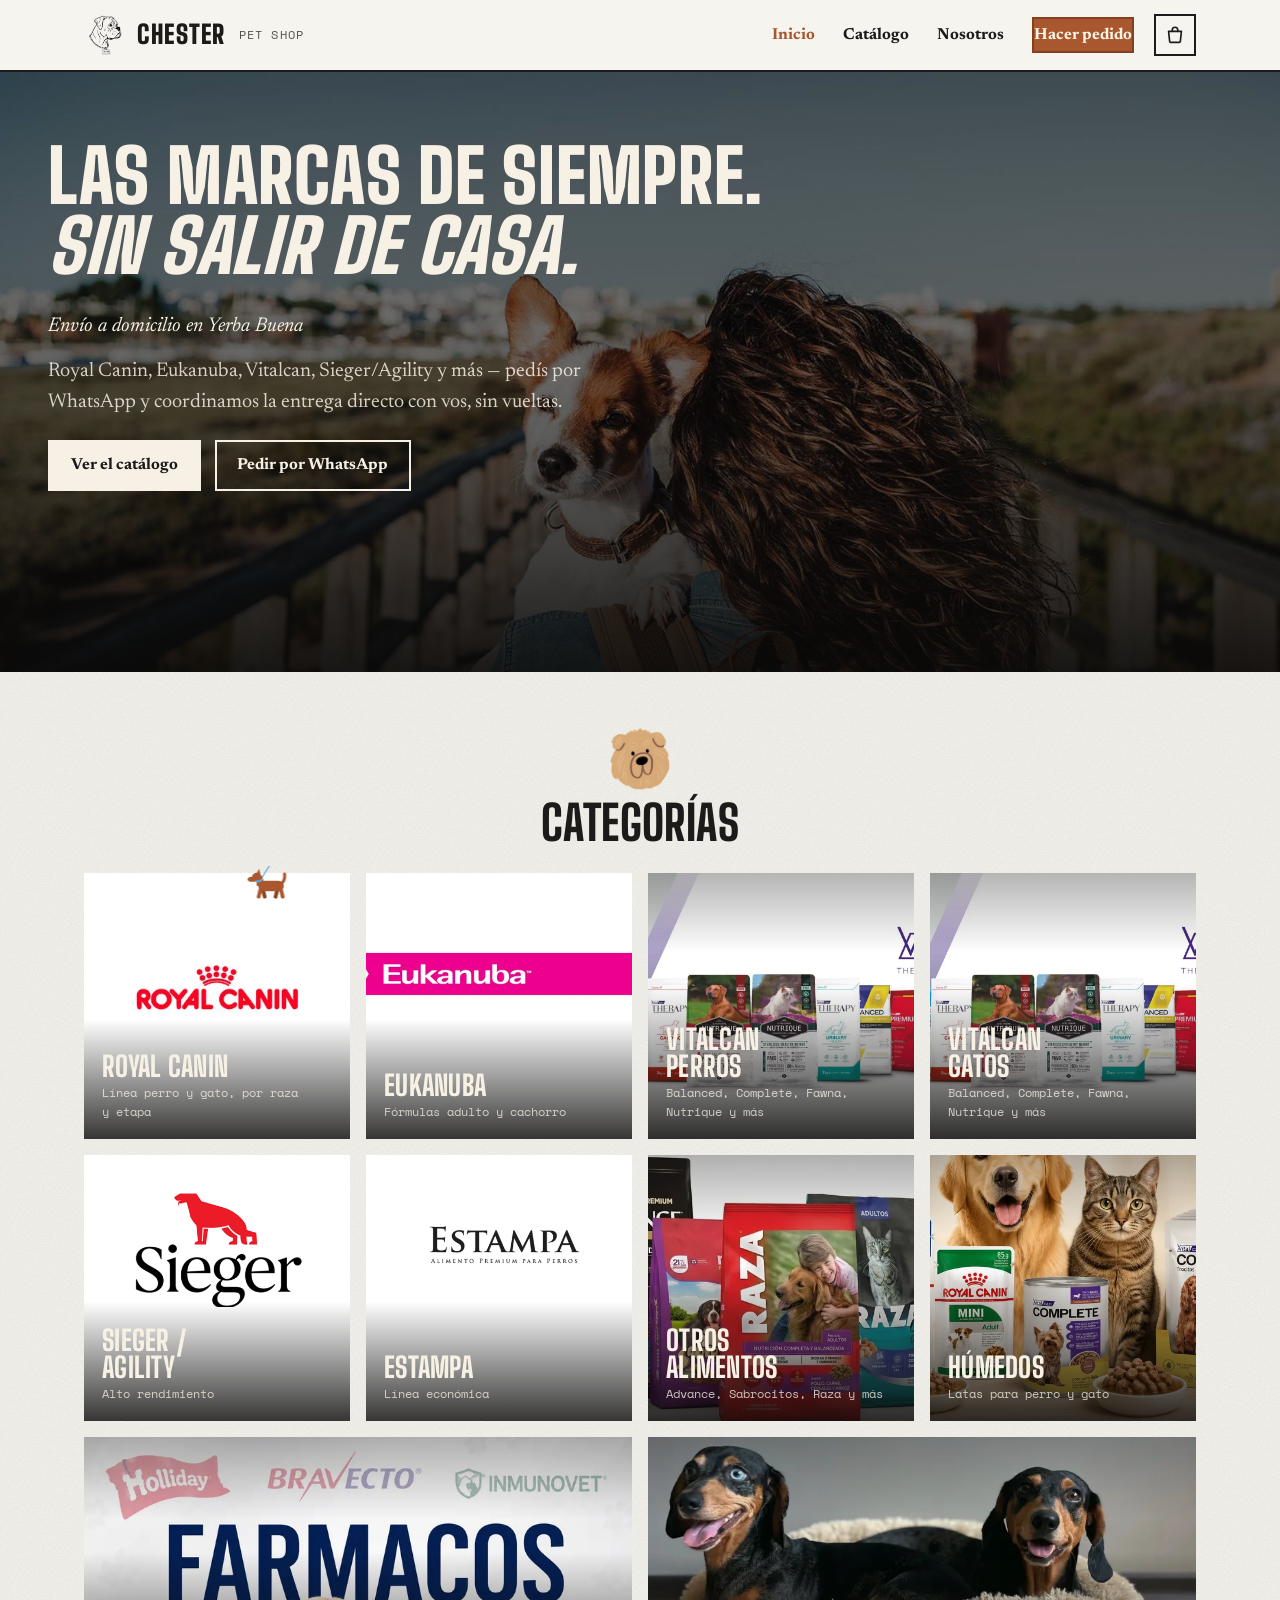
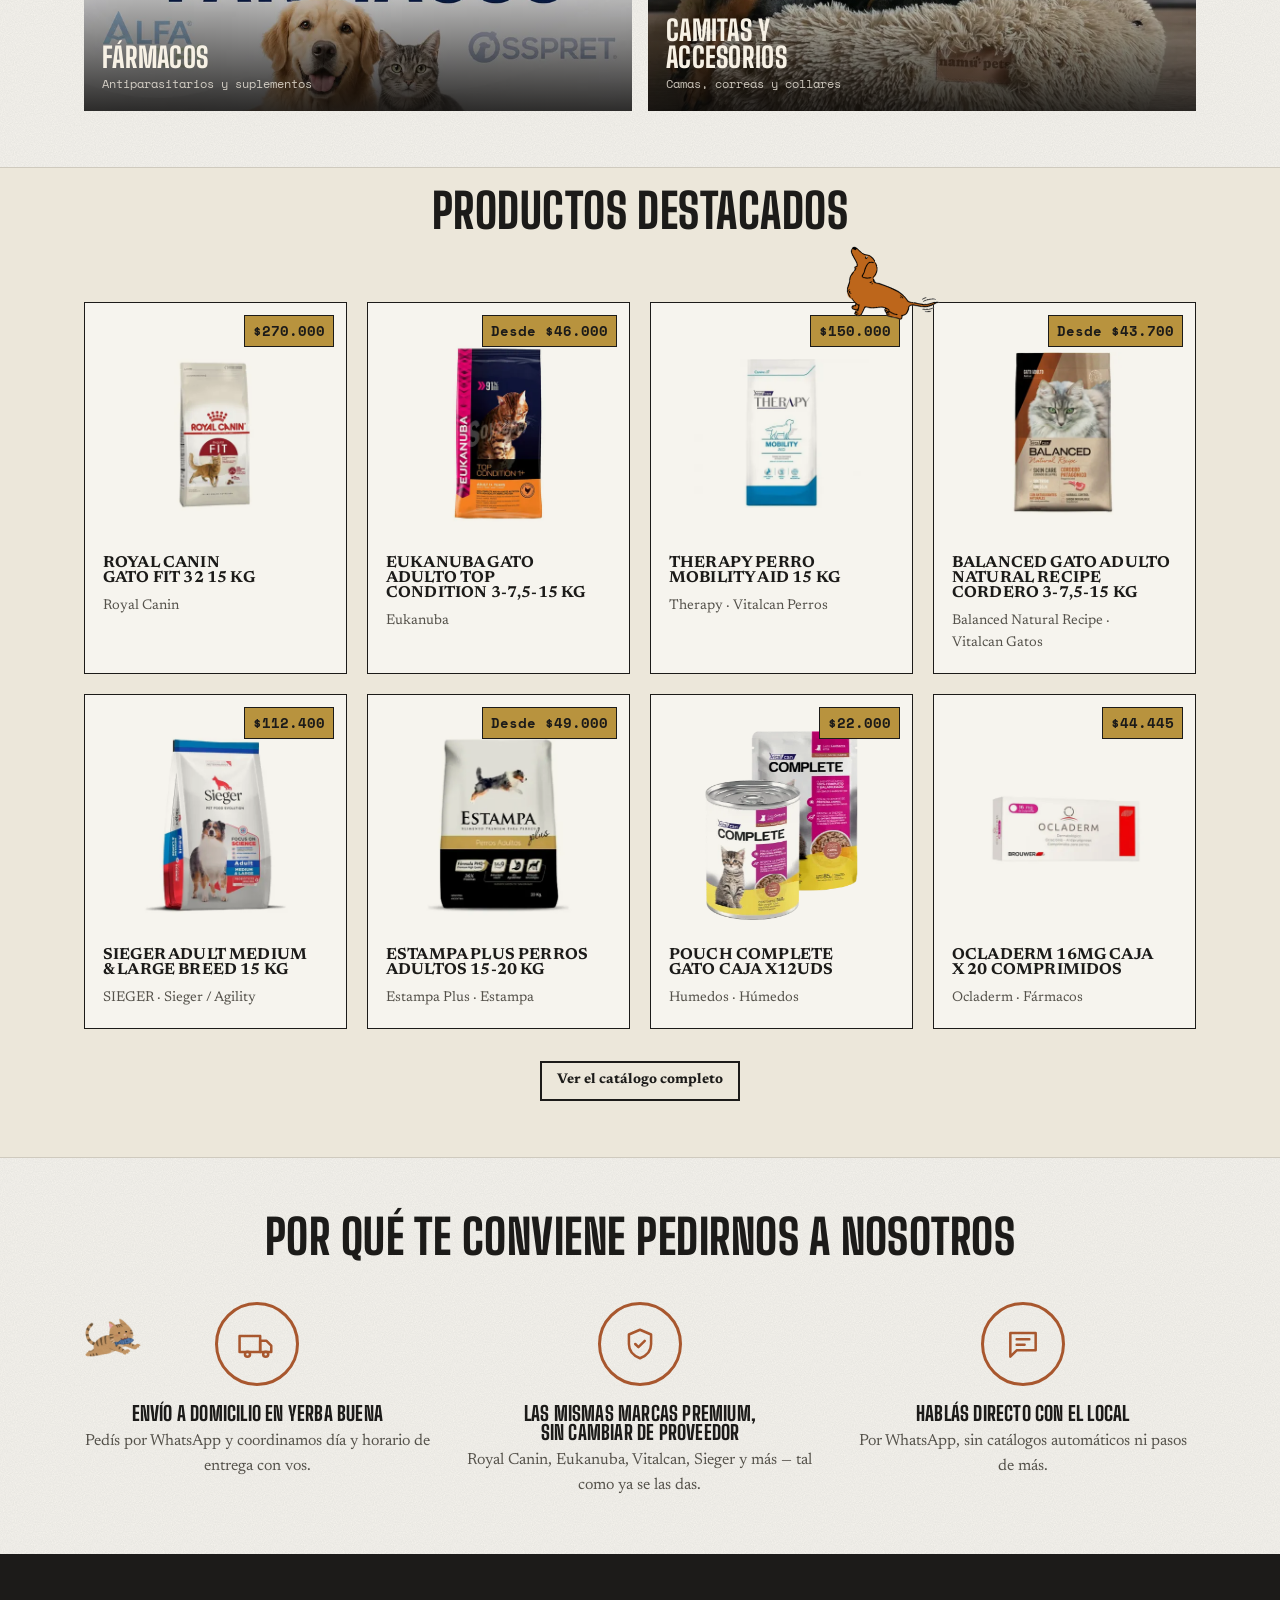
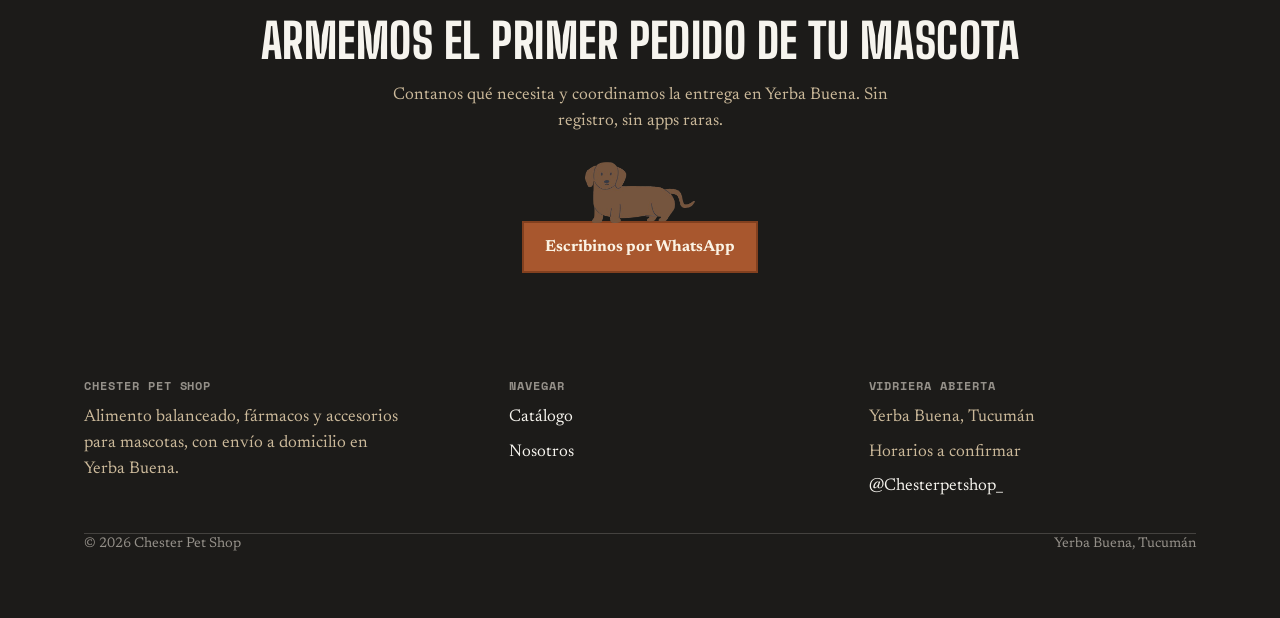
==== commit 9e71d598: "Home: categorías sin la animación de aparición (se ven de entrada) Co-Authored-By: Claude Opus 5.5 <" ====
--- a/index.html
+++ b/index.html
@@ -24,7 +24,7 @@
 <link rel="preconnect" href="https://fonts.googleapis.com">
 <link rel="preconnect" href="https://fonts.gstatic.com" crossorigin>
 <link rel="stylesheet" href="https://fonts.googleapis.com/css2?family=Big+Shoulders+Display:wght@800;900&amp;family=Newsreader:ital,wght@0,400;0,600;1,400&amp;family=Space+Mono:wght@400;700&amp;display=swap">
-<link rel="stylesheet" href="assets/css/style.css?v=202610071920">
+<link rel="stylesheet" href="assets/css/style.css?v=202610071925">
 </head>
 <body>
 
@@ -70,43 +70,43 @@
         </div>
       </div>
       <div class="category-bleed">
-        <a class="bleed-block reveal bleed-logo bleed-royal" href="productos.html#royal-canin">
+        <a class="bleed-block bleed-logo bleed-royal" href="productos.html#royal-canin">
           <h3>Royal Canin</h3>
           <p>Línea perro y gato, por raza y etapa</p>
         </a>
-        <a class="bleed-block reveal bleed-logo bleed-eukanuba" href="productos.html#eukanuba">
+        <a class="bleed-block bleed-logo bleed-eukanuba" href="productos.html#eukanuba">
           <h3>Eukanuba</h3>
           <p>Fórmulas adulto y cachorro</p>
         </a>
-        <a class="bleed-block reveal bleed-vitalcan-perros" href="productos.html#vitalcan-perros">
+        <a class="bleed-block bleed-vitalcan-perros" href="productos.html#vitalcan-perros">
           <h3>Vitalcan<br>Perros</h3>
           <p>Balanced, Complete, Fawna, Nutrique y más</p>
         </a>
-        <a class="bleed-block reveal bleed-vitalcan-gatos" href="productos.html#vitalcan-gatos">
+        <a class="bleed-block bleed-vitalcan-gatos" href="productos.html#vitalcan-gatos">
           <h3>Vitalcan<br>Gatos</h3>
           <p>Balanced, Complete, Fawna, Nutrique y más</p>
         </a>
-        <a class="bleed-block reveal bleed-logo bleed-sieger" href="productos.html#sieger-agility">
+        <a class="bleed-block bleed-logo bleed-sieger" href="productos.html#sieger-agility">
           <h3>Sieger /<br>Agility</h3>
           <p>Alto rendimiento</p>
         </a>
-        <a class="bleed-block reveal bleed-logo bleed-estampa" href="productos.html#estampa">
+        <a class="bleed-block bleed-logo bleed-estampa" href="productos.html#estampa">
           <h3>Estampa</h3>
           <p>Línea económica</p>
         </a>
-        <a class="bleed-block reveal bleed-otros" href="productos.html#otros-alimentos">
+        <a class="bleed-block bleed-otros" href="productos.html#otros-alimentos">
           <h3>Otros<br>alimentos</h3>
           <p>Advance, Sabrocitos, Raza y más</p>
         </a>
-        <a class="bleed-block reveal bleed-humedos" href="productos.html#humedos">
+        <a class="bleed-block bleed-humedos" href="productos.html#humedos">
           <h3>Húmedos</h3>
           <p>Latas para perro y gato</p>
         </a>
-        <a class="bleed-block reveal bleed-farmacos" href="productos.html#farmacos">
+        <a class="bleed-block bleed-farmacos" href="productos.html#farmacos">
           <h3>Fármacos</h3>
           <p>Antiparasitarios y suplementos</p>
         </a>
-        <a class="bleed-block reveal bleed-camitas" href="productos.html#camitas">
+        <a class="bleed-block bleed-camitas" href="productos.html#camitas">
           <h3>Camitas y<br>accesorios</h3>
           <p>Camas, correas y collares</p>
         </a>
@@ -264,13 +264,13 @@
 </footer>
 
 <script>document.getElementById('year').textContent = new Date().getFullYear();</script>
-<script src="assets/js/scroll-dog.js?v=202610071920" defer></script>
-<script src="assets/js/main.js?v=202610071920"></script>
-<script src="assets/js/cart.js?v=202610071920"></script>
-<script src="assets/js/qty-elastic.js?v=202610071920"></script>
-<script src="assets/js/promise-lean.js?v=202610071920"></script>
-<script src="assets/js/promise-cat-follow.js?v=202610071920"></script>
-<script src="assets/js/reveal.js?v=202610071920"></script>
-<script src="assets/js/destacados.js?v=202610071920"></script>
+<script src="assets/js/scroll-dog.js?v=202610071925" defer></script>
+<script src="assets/js/main.js?v=202610071925"></script>
+<script src="assets/js/cart.js?v=202610071925"></script>
+<script src="assets/js/qty-elastic.js?v=202610071925"></script>
+<script src="assets/js/promise-lean.js?v=202610071925"></script>
+<script src="assets/js/promise-cat-follow.js?v=202610071925"></script>
+<script src="assets/js/reveal.js?v=202610071925"></script>
+<script src="assets/js/destacados.js?v=202610071925"></script>
 </body>
 </html>
